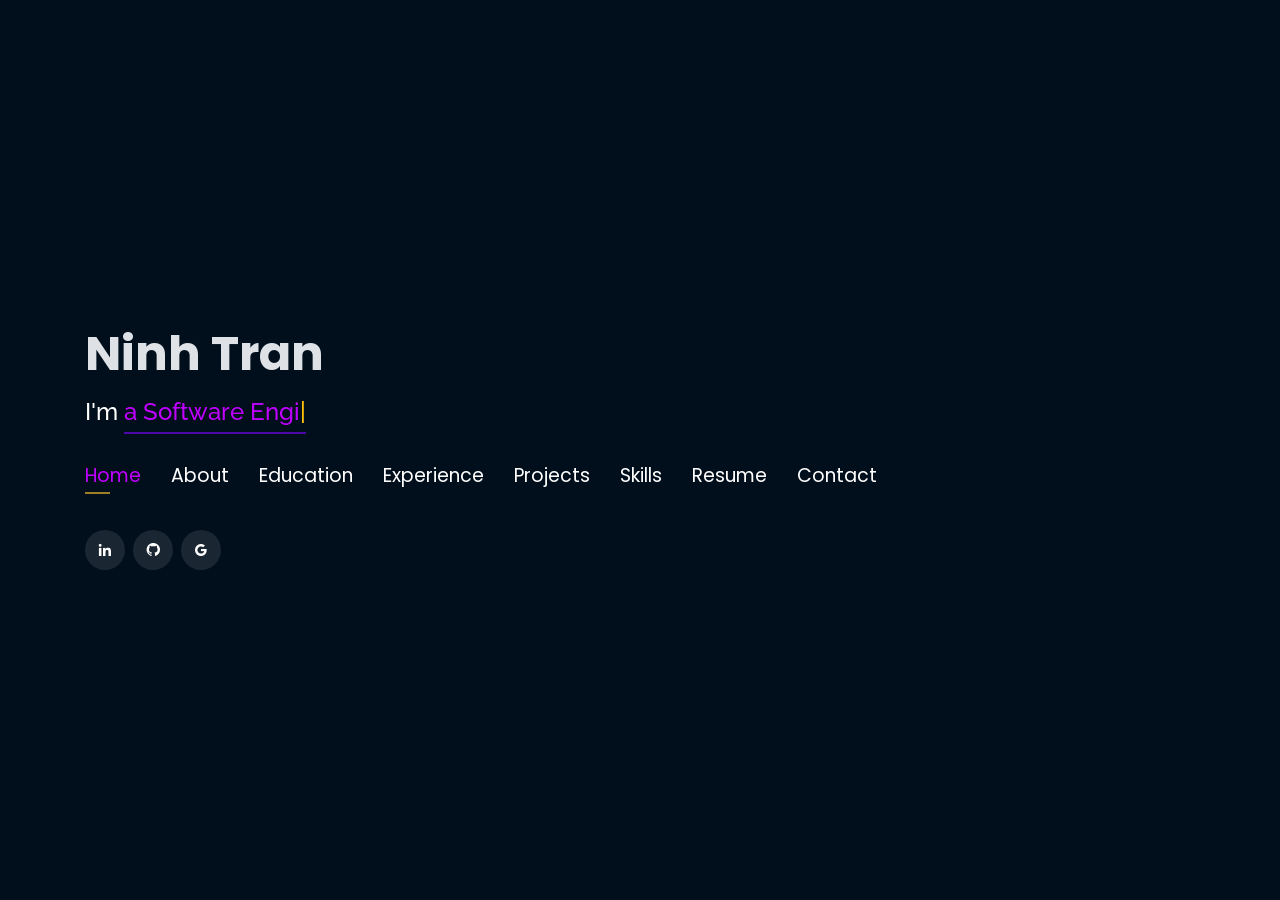
==== index.html @ 65a701d5 "Initial commit" ====
<!DOCTYPE html>
<html lang="en">

<head>
  <!-- Google Tag Manager -->
  <script>(function(w,d,s,l,i){w[l]=w[l]||[];w[l].push({'gtm.start':
  new Date().getTime(),event:'gtm.js'});var f=d.getElementsByTagName(s)[0],
  j=d.createElement(s),dl=l!='dataLayer'?'&l='+l:'';j.async=true;j.src=
  'https://www.googletagmanager.com/gtm.js?id='+i+dl;f.parentNode.insertBefore(j,f);
  })(window,document,'script','dataLayer','GTM-5BB8W2X');</script>
  <!-- End Google Tag Manager -->
  <link rel="icon" type="image/png" href="/favicon.png"/>
  <meta charset="utf-8">
  <meta content="width=device-width, initial-scale=1.0" name="viewport">

  <title>Ninh Tran</title>
  <meta content="" name="description">
  <meta content="" name="keywords">

  <!-- Google Fonts -->
  <link href="https://fonts.googleapis.com/css?family=Open+Sans:300,300i,400,400i,600,600i,700,700i|Raleway:300,300i,400,400i,500,500i,600,600i,700,700i|Poppins:300,300i,400,400i,500,500i,600,600i,700,700i" rel="stylesheet">

  <!-- Vendor CSS Files -->
  <link href="assets/vendor/bootstrap/css/bootstrap.min.css" rel="stylesheet">
  <link href="assets/vendor/icofont/icofont.min.css" rel="stylesheet">
  <link href="assets/vendor/remixicon/remixicon.css" rel="stylesheet">
  <link href="assets/vendor/owl.carousel/assets/owl.carousel.min.css" rel="stylesheet">
  <link href="assets/vendor/boxicons/css/boxicons.min.css" rel="stylesheet">
  <link href="assets/vendor/venobox/venobox.css" rel="stylesheet">

  <!-- Template Main CSS File -->
  <link href="assets/css/style.css" rel="stylesheet">


  <!-- Global site tag (gtag.js) - Google Analytics -->
  <script async src="https://www.googletagmanager.com/gtag/js?id=UA-169007209-3"></script>
  <script>
    window.dataLayer = window.dataLayer || [];
    function gtag(){dataLayer.push(arguments);}
    gtag('js', new Date());

    gtag('config', 'UA-169007209-3');
  </script>



  <!-- =======================================================
  * Template Name: Personal - v2.1.0
  * Template URL: https://bootstrapmade.com/personal-free-resume-bootstrap-template/
  * Author: BootstrapMade.com
  * License: https://bootstrapmade.com/license/
  ======================================================== -->
</head>

<body>
  
  <!-- Google Tag Manager (noscript) -->
  <noscript><iframe src="https://www.googletagmanager.com/ns.html?id=GTM-5BB8W2X"
  height="0" width="0" style="display:none;visibility:hidden"></iframe></noscript>
  <!-- End Google Tag Manager (noscript) -->
  <!-- ======= Header ======= -->
  <header id="header" class="header-tops">

    <div class="container">

      <h1><a href="index.html">Ninh Tran</a></h1>
      <h2 style="color:#fff">I'm <span class="typing" style="color:#bf00ff"></span></h2>
      <nav class="nav-menu d-none d-lg-block">
        <ul>
          <li class="active"><a href="#header"> <span>Home</span></a></li>
          <li><a href="#about"><span>About</span></a></li>
          <li><a href="#education"> <span>Education</span></a></li>
          <li><a href="#experience"> <span>Experience</span></a></li>
<!--          <li><a href="#projects"> <span>Projects</span></a></li>-->
          <li><a href="#portfolio"> <span>Projects</span></a></li>
          <li><a href="#skills"> <span>Skills</span></a></li>
          <li><a href="https://drive.google.com/file/d/1IRcpzn6WTtfj0e_5iJBdq859ijrA3MYP/view?usp=sharing" target="_blank"> <span>Resume</span></a></li>
          <!-- <li><a href="#links"> <span>Resume & Links</span></a></li> -->
          <li><a href="#contacts"> <span>Contact</span></a></li>

        </ul>
      </nav><!-- .nav-menu -->

      <div class="social-links">
          <a href="https://www.linkedin.com/in/ninhktran" target="_blank" class="linkedin"><i class="bx bxl-linkedin"></i></a>
          <a href="https://www.github.com/ninhktran" target="_blank" class="github"><i class="bx bxl-github"></i></a>
          <a href="mailto:ninhktran@gmail.com" target="_blank" class="google"><i class="bx bxl-google"></i></a>

      </div>

    </div>
  </header><!-- End Header -->

  <!-- ======= About Section ======= -->
  <section id="about" class="about">

    <!-- ======= About Me ======= -->
    <div class="about-me container">

      <div class="section-title">
        <h2>About</h2>
      </div>

      <div class="row">
        <div class="col-lg-4" data-aos="fade-right">
          <img src="assets/img/me.jpg" class="img-fluid" alt="">
        </div>
        <div class="col-lg-8 pt-4 pt-lg-0 content" data-aos="fade-left">
          <p>As a passionate Software Development Engineer, I am committed to a journey of continuous learning and growth. My greatest achievements are not merely personal milestones, but rather the positive impact I create for humanity and the success I help others achieve. I thrive on challenging projects that allow me to push boundaries, solve complex problems, and contribute to meaningful advancements. With a strong work ethic and a dedication to self-improvement, I constantly strive to enhance my skills and stay at the forefront of the ever-evolving tech landscape. Let's connect and collaborate on shaping a better future through the power of software.
          </p>
          <div class="row">
            <div class="col-lg-6">
              <ul>
                <li><i class="icofont-simple-right" style="color: #bf00ff;"></i> <strong>Phone:</strong> +1 206-636-6165</li>
              </ul>
            </div>
            <div class="col-lg-6">
              <ul>
                <li><i class="icofont-simple-right" style="color: #bf00ff;"></i> <strong>Email:</strong> ninhktran@gmail.com</li>
              </ul>
            </div>
          </div>
          <p style="display: inline;">
            I was featured on the University of Minnesota's College of Science and Engineering website:
            <h6 style="display: inline;">
              <a href="https://cse.umn.edu/cs/news/cspotlight-business-and-computer-science" style="color:#bf00ff">
                CSpotlight: Business and Computer Science
              </a>
            </h6>
          </p>
          
        </div>
      </div>

    </div><!-- End About Me -->

    <!-- ======= Interests ======= -->
    <div class="interests container">

      <div class="section-title">
        <h2>Interests</h2>
      </div>

      <div class="row">
        <div class="col-lg-3 col-md-4">
          <div class="icon-box">
            <i class="ri-global-line" style="color: #ffbb2c;"></i>
            <h3>Software Development</h3>
          </div>
        </div>
        <div class="col-lg-3 col-md-4 mt-4 mt-md-0">
          <div class="icon-box">
            <i class="ri-database-2-line" style="color: #5578ff;"></i>
            <h3>Machine Learning</h3>
          </div>
        </div>
        <div class="col-lg-3 col-md-4 mt-4 mt-md-0">
          <div class="icon-box">
            <i class="ri-camera-3-line" style="color: #e80368;"></i>
            <h3>Computer Vision</h3>
          </div>
        </div>
        <div class="col-lg-3 col-md-4 mt-4 mt-lg-0">
          <div class="icon-box">
            <i class="ri-english-input" style="color: #1c7d32;"></i>
            <h3>Natural Language Processing</h3>
          </div>
        </div>
        <div class="col-lg-3 col-md-4 mt-4">
          <div class="icon-box">
            <i class="ri-code-s-slash-fill" style="color: #28a745;"></i>
            <h3>Software Engineering</h3>
          </div>
        </div>
        <div class="col-lg-3 col-md-4 mt-4">
          <div class="icon-box">
            <i class="ri-bar-chart-box-line" style="color: #f1081f;"></i>
            <h3>Visualization</h3>
          </div>
        </div>
        <div class="col-lg-3 col-md-4 mt-4">
          <div class="icon-box">
            <i class="ri-file-list-3-line" style="color: #47aeff;"></i>
            <h3>Algorithms</h3>
          </div>
        </div>
        <div class="col-lg-3 col-md-4 mt-4">
          <div class="icon-box">
            <i class="ri-image-line" style="color: #ffc107;"></i>
            <h3>Image Processing</h3>
          </div>
        </div>
      </div>

    </div><!-- End Interests -->
  </section><!-- End About Section -->



  <!-- ======= Education Section ======= -->
  <section id="education" class="services">
    <div class="container">
      <div class="section-title">
        <h2>Education</h2>
      </div>
      <div class="row">
        <div class="col-lg-12" data-aos="fade-up" style="display: inline-block;">
          
            <div class="col-md-4 mt-4 mt-md-0 icon-box education" data-aos="fade-up" data-aos-delay="100" style="padding:0px 0px;padding-bottom: 5px;display: inline-block;">
              <img src="assets/img/education/UMN.png" class="img-fluid" alt="">
              <!-- <h4 style="text-align:left;"><a href="https://www.asu.edu/" target="_blank" style="color:#bf00ff">Arizona State University</a><br> </h4> -->
              <p style="text-align:left;color:#fff;padding: 5px 10px;"><em>Master of Science in Computer Science</em></p>
              <h5 style="text-align:left;padding: 0px 10px;">Jan 2023 - Dec 2023</h5>
              <h6 style="text-align:left;color:#fff;padding: 0px 10px;">Relevant Coursework</h6>
              <ul style="text-align:left;color:#fff;">
                <li>Cloud Computing</li>
                <li>Advanced Software Architect</li>
                <li>Automated Software Engineering</li>
              </ul>
            </div>
            <div class="col-md-4 mt-4 mt-md-0 icon-box education" data-aos="fade-up" data-aos-delay="100" style="padding:0px 0px;padding-bottom: 5px;display: inline-block;">
              <img src="assets/img/education/UMN.png" class="img-fluid" alt="">
              <!-- <h4 style="text-align:left;"><a href="https://www.asu.edu/" target="_blank" style="color:#bf00ff">Arizona State University</a><br> </h4> -->
              <p style="text-align:left;color:#fff;padding: 5px 10px;"><em>Bachelor of Science in Computer Science</em></p>
              <h5 style="text-align:left;padding: 0px 10px;">Sep 2020 - Dec 2022</h5>
              <h6 style="text-align:left;color:#fff;padding: 0px 10px;">Relevant Coursework</h6>
              <ul style="text-align:left;color:#fff;">
                <li>Machine Learning</li>
                <li>Artificial Intelligence</li>
                <li>Computer Vision</li>
              </ul>
            </div>
            <div class="col-md-4 mt-4 mt-md-0 icon-box education" data-aos="fade-up" data-aos-delay="100" style="padding:0px 0px;padding-bottom: 5px;display: inline-block;">
              <img src="assets/img/education/SCC.png" class="img-fluid" alt="">
              <!-- <h4 style="text-align:left;"><a href="https://ahduni.edu.in/" target="_blank" style="color:#bf00ff">Ahmedabad University</a><br> </h4> -->
              <p style="text-align:left;color:#fff;padding: 5px 10px;"><em>Associate of Science in Computer Science</em></p>
              <h5 style="text-align:left;padding: 0px 10px;">Sep 2018 - Jun 2020</h5>
              <h6 style="text-align:left;color:#fff;padding: 0px 10px;">Relevant Coursework</h6>
              <ul style="text-align:left;color:#fff;">
                <!-- <li>Data Structures &amp; Algorithms</li> -->
                <li>Data Analysis</li>
                <!-- <li>Operating Systems</li> -->
                <li>Foundation Of Algorithms</li>
                <!-- <li>Computer Vision</li> -->
                <li>Web Development</li>
              </ul>
            </div>
          </div>
        </div>
      </div>


    <div class="portfolio">
    <div class="container">
      <div class="section-title">
        <h2>Online Certification</h2>
      </div>

      <div class="row portfolio-container" style="position: relative; height: 437.75px;">

        <div class="col-lg-4 col-md-6 portfolio-item filter-app" style="position: absolute; left: 0px; top: 0px;">
          <div class="portfolio-wrap">
            <img src="assets/img/certification/lyft.png" class="img-fluid" alt="">
            <div class="portfolio-info">
              <h4>Back-End Engineering Virtual Experience</h4>
              <div class="portfolio-links">
                <a href="https://forage-uploads-prod.s3.amazonaws.com/completion-certificates/Lyft/xSw9echtixLAoPdsH_Lyft_tsGTEmoKZy6vYS2Nr_1688315230899_completion_certificate.pdf" target="_blank" title="Certificate"><i class="bx bx-link"></i></a>
              </div>
            </div>
          </div>
        </div>

        <div class="col-lg-4 col-md-6 portfolio-item filter-app" style="position: absolute; left: 0px; top: 0px;">
          <div class="portfolio-wrap">
            <img src="assets/img/certification/walmart-global-tech.png" class="img-fluid" alt="">
            <div class="portfolio-info">
              <h4>Advanced Software Engineering</h4>
              <div class="portfolio-links">
                <a href="https://forage-uploads-prod.s3.amazonaws.com/completion-certificates/Walmart%20USA/oX6f9BbCL9kJDJzfg_Walmart%20USA_tsGTEmoKZy6vYS2Nr_1688313891390_completion_certificate.pdf" target="_blank" title="Certificate"><i class="bx bx-link"></i></a>
              </div>
            </div>
          </div>
        </div>

        <div class="col-lg-4 col-md-6 portfolio-item filter-app" style="position: absolute; left: 0px; top: 0px;">
          <div class="portfolio-wrap">
            <img src="assets/img/certification/aws.png" class="img-fluid" alt="">
            <div class="portfolio-info">
              <h4>APAC Solutions Architecture</h4>
              <div class="portfolio-links">
                <a href="https://forage-uploads-prod.s3.amazonaws.com/completion-certificates/AWS/kkE9HyeNcw6rwCRGw_AWS%20APAC_tsGTEmoKZy6vYS2Nr_1688233985745_completion_certificate.pdf" target="_blank" title="Certificate"><i class="bx bx-link"></i></a>
              </div>
            </div>
          </div>
        </div>
        

        <div class="col-lg-4 col-md-6 portfolio-item filter-app" style="position: absolute; left: 0px; top: 0px;">
          <div class="portfolio-wrap">
            <img src="assets/img/certification/jpmorgan_chase_co.png" class="img-fluid" alt="">
            <div class="portfolio-info">
              <h4>Software Engineering Virtual Experience</h4>
              <div class="portfolio-links">
                <a href="https://insidesherpa.s3.amazonaws.com/completion-certificates/J.P.%20Morgan/R5iK7HMxJGBgaSbvk_JPMorgan%20Chase_tsGTEmoKZy6vYS2Nr_1642269116304_completion_certificate.pdf" target="_blank" title="Certificate"><i class="bx bx-link"></i></a>
              </div>
            </div>
          </div>
        </div>

        <div class="col-lg-4 col-md-6 portfolio-item filter-app" style="position: absolute; left: 0px; top: 0px;">
          <div class="portfolio-wrap">
            <img src="assets/img/certification/freecodecamp.png" class="img-fluid" alt="">
            <div class="portfolio-info">
              <h4>Back End Development and APIs</h4>
              <div class="portfolio-links">
                <a href="https://freecodecamp.org/certification/fcc7896c9f8-890d-4e76-87fb-065cc7cd8491/back-end-development-and-apis" target="_blank" title="Certificate"><i class="bx bx-link"></i></a>
              </div>
            </div>
          </div>
        </div>

        <div class="col-lg-4 col-md-6 portfolio-item filter-app" style="position: absolute; left: 0px; top: 0px;">
          <div class="portfolio-wrap">
            <img src="assets/img/certification/freecodecamp.png" class="img-fluid" alt="">
            <div class="portfolio-info">
              <h4>Responsive Web Design</h4>
              <div class="portfolio-links">
                <a href="https://www.freecodecamp.org/certification/fcc7896c9f8-890d-4e76-87fb-065cc7cd8491/responsive-web-design" target="_blank" title="Certificate"><i class="bx bx-link"></i></a>
              </div>
            </div>
          </div>
        </div>

          

      </div>
    </div>
    </div>

  </section>
  <!-- End Education Section -->



  <!-- Start Experience Section -->

  <section id="experience" class="services">
    <div class="container">
      <div class="section-title">
        <h2>Experience</h2>
      </div>
      <div class="row">
          <div class="col-lg-12" data-aos="fade-up">
            <div class="col-md-12 mt-4 mt-md-0 icon-box" data-aos="fade-up" data-aos-delay="100">
              <h4 style="text-align:left;"><a href="https://www.code42.com/" style="color:#bf00ff">Code42</a><br> </h4>
              <h5 style="text-align: left;">
                Minneapolis, MN
                <span style="float: right;"> May 2022 – Present </span>
              </h5>
              <p style="text-align:left;color:#fff"><em> Software Engineer Intern </em></p>
              <ul style="text-align:left;">
                <li>Developed Test42 (test automation framework) with Angular, TypeScript, C#, Java, .NET, MongoDB, Kotlin.
                  Implemented advanced search, Bitbucket integration for test updates, and AWS integration for VM management.</li>
                <li>Devised a script to migrate secrets provider system to a new privileged access management solution, reducing
                  manual labor by 5 days and saving the company over $40,000 in annual licensing costs.</li>
                <li>Reduced user-reported bugs by 60% through identifying and resolving root causes in Test42, resulting in a more
                  stable and reliable testing framework.</li>
                <li>Boosted test coverage to 91% and optimized regression testing, reducing duration from 2 to <1 hour. Automated
                  the build, testing, and deployment process with Jenkins CI/CD pipelines to be faster, and more efficient.</li>
              </ul>
            </div>
            <div class="col-md-12 mt-4 mt-md-0 icon-box" data-aos="fade-up" data-aos-delay="100">
              <h4 style="text-align:left;"><a href="https://twin-cities.umn.edu" style="color:#bf00ff">Sanjai Rayadurgam’s Research Lab</a><br> </h4>
              <h5 style="text-align: left;">
                Minneapolis, MN
                <span style="float: right;"> May 2023 – Present </span>
              </h5>
              <p style="text-align:left;color:#fff"><em> Research Assistant </em></p>
              <ul style="text-align:left;">
                <li>Making machine learning safer by developing a methodology for testing machine learning models by modeling environments and generating novel, out-of-distribution inputs to facilitate falsification.</li>
              </ul>
            </div>
              <div class="col-md-12 mt-4 mt-md-0 icon-box" data-aos="fade-up" data-aos-delay="100">
                <h4 style="text-align:left;"><a href="https://twin-cities.umn.edu" style="color:#bf00ff">Maria Gini’s Research Lab</a><br> </h4>
                <h5 style="text-align: left;">
                  Minneapolis, MN
                  <span style="float: right;"> October 2021 – December 2022 </span>
                </h5>
                <p style="text-align:left;color:#fff"><em> Research Assistant </em></p>
                <ul style="text-align:left;">
                  <li>Conducted testing with 20 users to evaluate the effectiveness of a computer vision software system with text analysis to aid the visually impaired in retrieving information from cylindrical surfaces, such as medication bottles.</li>
                  <li>Boosted information retrieval and analysis accuracy by 25% with OpenCV and NLTK in Python</li>
                </ul>
              </div>
              <div class="col-md-12 mt-4 mt-md-0 icon-box" data-aos="fade-up" data-aos-delay="100">
                <h4 style="text-align:left;"><a href="https://it.umn.edu/experts-communities/office-information-technology-organization" style="color:#bf00ff">Office of Information Technology – University of Minnesota</a><br> </h4>
                <h5 style="text-align: left;">
                  Minneapolis, MN
                  <span style="float: right;"> November 2020 to May 2022 </span>
                </h5>
                <p style="text-align:left;color:#fff"><em>IT Support Specialist</em></p>
                <ul style="text-align:left;">
                  <li>Provided phones, email, chats and in person hardware/software support for students, faculty, and staff members.</li>
                  <li>Collaborated with specialized tier 2 teams developing knowledge base to improve user experience.</li>
                  <li>Developed skills along with support tools, such as ServiceNow, TeamDynamix, Bomgar, Google Apps, NTS
                    Gateway, and Cisco AnyConnect Secure Mobility Client.</li>
                </ul>
              </div>
              <div class="col-md-12 mt-4 mt-md-0 icon-box" data-aos="fade-up" data-aos-delay="100">
                <h4 style="text-align:left;"><a href="https://umnsvp.org" style="color:#bf00ff">Solar Vehicle Project</a><br> </h4>
                <h5 style="text-align: left;">
                  Minneapolis, MN
                  <span style="float: right;"> September 2021 – May 2022 </span>
                </h5>
                <p style="text-align:left;color:#fff"><em>Electrical Team Member</em></p>
                <ul style="text-align:left;">
                  <li>Works closely with mechanical, aerodynamic and solar array team to develop telemetry system for solar cruiser.</li>
                  <li>Utilized ANSYS to perform finite element analysis (FEA) and successfully validated the chassis and roll cage,
                    ensuring they can withstand simulated loads up to 125% of the competition standards’ requirements.</li>
                  <li>Performed unit and integration testing to diagnose, predict and detect anomalies in battery health.</li>
                </ul>
              </div>
              <div class="col-md-12 mt-4 mt-md-0 icon-box" data-aos="fade-up" data-aos-delay="100">
                <h4 style="text-align:left;"><a href="https://seattlecentral.edu" target="_blank" style="color:#bf00ff">Seattle Central College Computer Science & Engineering Club</a><br> </h4>
                <h5 style="text-align: left;">
                  Seattle, WA
                  <span style="float: right;"> November 2018 – June 2020 </span>
                </h5>
                <p style="text-align:left;color:#fff"><em>System Admin Officer</em></p>
                <ul style="text-align:left;">
                  <li>Organized and hosted monthly events to teach practical UNIX skills such as git revision control, file system, Python for shell scripts for over 20 club members.</li>
                  <li>Evaluated and revised lesson plans, course content to facilitate and moderate classroom discussions.</li>
                </ul>
              </div>
              <div class="col-md-12 mt-4 mt-md-0 icon-box" data-aos="fade-up" data-aos-delay="100">
                <h4 style="text-align:left;"><a href="http://www.ufscps.org" target="_blank" style="color:#bf00ff">Urban Financial Services Coalition – Puget Sound</a><br> </h4>
                <h5 style="text-align: left;">
                  Seattle, WA
                  <span style="float: right;"> September 2019 – December 2019 </span>
                </h5>
                <p style="text-align:left;color:#fff"><em>Social Media Director</em></p>
                <ul style="text-align:left;">
                  <li>Collaborated closely with web developer team to design, manage organization website.</li>
                  <li>Increased website traffic by 23% through building models to track and analyze social media presence.</li>
                  <li>Set up and manage ads on the main website and social media sites.</li>
                </ul>
            </div>
          </div>
        </div>
    </div>
  </section>

  <!-- End Experience Section -->



  <!-- Start Project Section -->

  <!-- https://realpython.com-->

  <section id="portfolio" class="portfolio">
    <div class="container">

      <div class="section-title">
        <h2>Projects</h2>
      </div>

      <div class="row">
        <div class="col-lg-12 d-flex justify-content-center">
          <ul id="portfolio-flters">
            <li data-filter="*" class="filter-active">All</li>
            <li data-filter=".filter-app">Web-App</li>
            <li data-filter=".filter-project">Project</li>
          </ul>
        </div>
      </div>

      <div class="row portfolio-container">

        <div class="col-lg-4 col-md-6 portfolio-item filter-project filter-app">
          <center><h4>Automated Chat Support</h4></center>
          <div class="portfolio-wrap">
            <img src="assets/img/project/chatbot.jpg" class="img-fluid" alt="">
            <div class="portfolio-info">
              
              <div class="portfolio-links">
                <a href="projects/automatedchat.html" data-gall="portfolioDetailsGallery" data-vbtype="iframe" class="venobox" title="Project Details"><i class="bx bx-info-circle"></i></a>
              </div>
            </div>
          </div>
        </div>

        <div class="col-lg-4 col-md-6 portfolio-item filter-project">
          <center><h4>Path Finding in Pac-Man AI</h4></center>
          <div class="portfolio-wrap">
            <img src="assets/img/project/pacmanai.png" class="img-fluid" alt="">
            <div class="portfolio-info">
              
              <div class="portfolio-links">
                <a href="projects/pacmanai.html" data-gall="portfolioDetailsGallery" data-vbtype="iframe" class="venobox" title="Project Details"><i class="bx bx-info-circle"></i></a>
              </div>
            </div>
          </div>
        </div>

        <div class="col-lg-4 col-md-6 portfolio-item filter-project">
          <center><h4>Stock Price Predictor</h4></center>
          <div class="portfolio-wrap">
            <img src="assets/img/project/stockpricepredictor.jpg" class="img-fluid" alt="">
            <div class="portfolio-info">
              
              <div class="portfolio-links">
                <a href="projects/stockpricepredictor.html" data-gall="portfolioDetailsGallery" data-vbtype="iframe" class="venobox" title="Project Details"><i class="bx bx-info-circle"></i></a>
              </div>
            </div>
          </div>
        </div>

        <div class="col-lg-4 col-md-6 portfolio-item filter-project">
          <center><h4>PinPoint</h4></center>
          <div class="portfolio-wrap">
            <img src="assets/img/project/pinpoint.jpg" class="img-fluid" alt="">
            <div class="portfolio-info">
              
              <div class="portfolio-links">
                <a href="projects/pinpoint.html" data-gall="portfolioDetailsGallery" data-vbtype="iframe" class="venobox" title="Project Details"><i class="bx bx-info-circle"></i></a>
              </div>
            </div>
          </div>
        </div>

        <div class="col-lg-4 col-md-6 portfolio-item filter-app">
          <center><h4>Excercise Tracker</h4></center>
          <div class="portfolio-wrap">
            <img src="assets/img/project/excercisetracker.jpg" class="img-fluid" alt="">
            <div class="portfolio-info">
              
              <div class="portfolio-links">
                <a href="projects/excercisetracker.html" data-gall="portfolioDetailsGallery" data-vbtype="iframe" class="venobox" title="Project Details"><i class="bx bx-info-circle"></i></a>
              </div>
            </div>
          </div>
        </div>

        

        <!-- <div class="col-lg-4 col-md-6 portfolio-item filter-app">
          <center><h4>Twitter Analysis</h4></center>
          <div class="portfolio-wrap">
            <img src="assets/img/project/twitteranalysis.jpg" class="img-fluid" alt="">
            <div class="portfolio-info">
              
              <div class="portfolio-links">
                <a href="projects/twitteranalysis.html" data-gall="portfolioDetailsGallery" data-vbtype="iframe" class="venobox" title="Project Details"><i class="bx bx-info-circle"></i></a>
              </div>
            </div>
          </div>
        </div> -->

        <!-- <div class="col-lg-4 col-md-6 portfolio-item filter-app">
          <center><h4>Image recognition as Service</h4></center>
          <div class="portfolio-wrap">
            <img src="assets/img/project/iras.jpeg" class="img-fluid" alt="">
            <div class="portfolio-info">
              
              <div class="portfolio-links">
                <a href="projects/iras.html" data-gall="portfolioDetailsGallery" data-vbtype="iframe" class="venobox" title="Project Details"><i class="bx bx-info-circle"></i></a>
              </div>
            </div>
          </div>
        </div> -->

        <!-- <div class="col-lg-4 col-md-6 portfolio-item filter-app">
          <center><h4>Music Streaming Website</h4></center>
          <div class="portfolio-wrap">
            <img src="assets/img/project/musicplayer.jpg" class="img-fluid" alt="">
            <div class="portfolio-info">
              
              <div class="portfolio-links">
                <a href="projects/musicplayer.html" data-gall="portfolioDetailsGallery" data-vbtype="iframe" class="venobox" title="Project Details"><i class="bx bx-info-circle"></i></a>
              </div>
            </div>
          </div>
        </div> -->

        <!-- <div class="col-lg-4 col-md-6 portfolio-item filter-app">
          <center><h4>Movie Recommender</h4></center>
          <div class="portfolio-wrap">
            <img src="assets/img/project/recommender.jpg" class="img-fluid" alt="">
            <div class="portfolio-info">
              
              <div class="portfolio-links">
                <a href="projects/recommender.html" data-gall="portfolioDetailsGallery" data-vbtype="iframe" class="venobox" title="Project Details"><i class="bx bx-info-circle"></i></a>
              </div>
            </div>
          </div>
        </div> -->

        <!-- <div class="col-lg-4 col-md-6 portfolio-item filter-app">
          <center><h4>To-Do App</h4></center>
          <div class="portfolio-wrap">
            <img src="assets/img/project/todo.jpg" class="img-fluid" alt="">
            <div class="portfolio-info">
              <div class="portfolio-links">
                <a href="projects/todo.html" data-gall="portfolioDetailsGallery" data-vbtype="iframe" class="venobox" title="Project Details"><i class="bx bx-info-circle"></i></a>
              </div>
            </div>
          </div>
        </div> -->

        <!-- <div class="col-lg-4 col-md-6 portfolio-item filter-project">
          <center><h4>Resume Section Classifier</h4></center>
          <div class="portfolio-wrap">
            <img src="assets/img/project/resume.jpg" class="img-fluid" alt="">
            <div class="portfolio-info">
              <h4>Resume Section Classifier</h4>
              <div class="portfolio-links">
                <a href="projects/resume.html" data-gall="portfolioDetailsGallery" data-vbtype="iframe" class="venobox" title="Project Details"><i class="bx bx-info-circle"></i></a>
              </div>
            </div>
          </div>
        </div> -->

        <!-- <div class="col-lg-4 col-md-6 portfolio-item filter-app">
          <br>
          <center><h4>Tech Blog</h4></center>
          <div class="portfolio-wrap">
            <img src="assets/img/project/blog.jpg" class="img-fluid" alt="">
            <div class="portfolio-info">
              <div class="portfolio-links">
                <a href="projects/blog.html" data-gall="portfolioDetailsGallery" data-vbtype="iframe" class="venobox" title="Project Details"><i class="bx bx-info-circle"></i></a>
              </div>
            </div>
          </div>
        </div> -->

        <!-- <div class="col-lg-4 col-md-6 portfolio-item filter-project">
          <center><h4>Video Description Generator</h4></center>
          <div class="portfolio-wrap">
            <img src="assets/img/project/vdg.jpg" class="img-fluid" alt="">
            <div class="portfolio-info">
              <div class="portfolio-links">
                <a href="projects/vdg.html" data-gall="portfolioDetailsGallery" data-vbtype="iframe" class="venobox" title="Project Details"><i class="bx bx-info-circle"></i></a>
              </div>
            </div>
          </div>
        </div> -->

        <!-- <div class="col-lg-4 col-md-6 portfolio-item filter-app">
          <center><h4>ML-DL Web-App</h4></center>
          <div class="portfolio-wrap">
            <img src="assets/img/project/ml.jpg" class="img-fluid" alt="">
            <div class="portfolio-info">
              <div class="portfolio-links">
                <a href="projects/ml.html" data-gall="portfolioDetailsGallery" data-vbtype="iframe" class="venobox" title="Project Details"><i class="bx bx-info-circle"></i></a>
              </div>
            </div>
          </div>
        </div> -->

        
        
        <!-- <div class="col-lg-4 col-md-6 portfolio-item filter-project">
          <center><h4>Image Generator</h4></center>
          <div class="portfolio-wrap">
            <img src="assets/img/project/gan.jpg" class="img-fluid" alt="">
            <div class="portfolio-info">
              <div class="portfolio-links">
                <a href="projects/gan.html" data-gall="portfolioDetailsGallery" data-vbtype="iframe" class="venobox" title="Project Details"><i class="bx bx-info-circle"></i></a>
              </div>
            </div>
          </div>
        </div> -->
        

      </div>
    </div>
  </section>

  <!-- End Project Section -->



  <!-- Start Skills Section -->

  <section id="skills" class="services">
    <div class="container">
      <div class="section-title">
        <h2>Skills</h2>
      </div>
      <div class="row">
        <div class="col-lg-12" data-aos="fade-up">
          <div class="col-md-12 mt-4 mt-md-0 icon-box" data-aos="fade-up" data-aos-delay="100" style="background:#fff">
            <h4 style="text-align:left;color:#09203a">Languages and Databases</h4>
                <p style="text-align:left;">
                  <img src="https://www.vectorlogo.zone/logos/python/python-horizontal.svg" alt="vectorlogo.zone" height="50" width="150">
                  <img src="https://www.vectorlogo.zone/logos/java/java-horizontal.svg" alt="vectorlogo.zone" height="50" width="120">
                  <img src="https://upload.wikimedia.org/wikipedia/commons/thumb/1/18/ISO_C%2B%2B_Logo.svg/1200px-ISO_C%2B%2B_Logo.svg.png" alt="upload.wikimedia.org" height="60" width="60">
                  <img src="https://upload.wikimedia.org/wikipedia/commons/thumb/1/18/C_Programming_Language.svg/1200px-C_Programming_Language.svg.png" alt="upload.wikimedia.org" height="60" width="60">
                  <img src="https://i1.wp.com/www.paragonnamibia.com/wp-content/uploads/2016/03/js-logo.png?ssl=1" alt="i1.wp.com" height="70" width="70">
                  <img src="https://www.vectorlogo.zone/logos/w3_html5/w3_html5-ar21.svg" alt="vectorlogo.zone">
                  <img src="https://upload.wikimedia.org/wikipedia/commons/d/d5/CSS3_logo_and_wordmark.svg" alt="upload.wikimedia.org" height="60" width="90">
                  <img src="https://www.vectorlogo.zone/logos/mysql/mysql-ar21.svg" alt="vectorlogo.zone">
                  
                  

                </p>
            </div>
            <div class="col-md-12 mt-4 mt-md-0 icon-box" data-aos="lefade-up" data-aos-delay="100" style="background:#fff">
              <h4 style="text-align:left;color:#09203a">Frameworks</h4>
                <p style="text-align:left;">
                  <img src="https://www.vectorlogo.zone/logos/nodejs/nodejs-horizontal.svg" alt="vectorlogo.zone">
                  <img src="https://www.vectorlogo.zone/logos/tensorflow/tensorflow-ar21.svg" alt="vectorlogo.zone">
                  <img src="https://www.vectorlogo.zone/logos/pytorch/pytorch-ar21.svg" alt="vectorlogo.zone">
                  <img src="https://www.vectorlogo.zone/logos/opencv/opencv-ar21.svg" alt="vectorlogo.zone">
                  <img src="https://upload.wikimedia.org/wikipedia/commons/0/05/Scikit_learn_logo_small.svg" alt="upload.wikimedia.org" width="90" height="70">
                  <img src="https://logowik.com/content/uploads/images/angular9826.logowik.com.webp" alt="logowik" width="90" height="70">
              </p>
          </div>
          <div class="col-md-12 mt-4 mt-md-0 icon-box" data-aos="lefade-up" data-aos-delay="100" style="background:#fff">
              <h4 style="text-align:left;color:#09203a">Tools</h4>
                <p style="text-align:left;">
                  <img src="https://www.vectorlogo.zone/logos/git-scm/git-scm-ar21.svg" alt="vectorlogo.zone">
                  <img src="https://www.vectorlogo.zone/logos/jupyter/jupyter-ar21.svg" alt="vectorlogo.zone">
                  <img src="https://www.vectorlogo.zone/logos/mongodb/mongodb-ar21.svg" alt="vectorlogo.zone">
                  
              </p>
          </div>
        </div>
      </div>
    </div>
  </section>

  <!-- End Skills Section -->




  <!-- Start Links section -->
  <section id="links" class="services">
    <div class="container">
      <div class="section-title">
        <h2>Resume & Links</h2>
      </div>
      <div class="row">
        <div class="col-md-3 mt-4 mt-md-0 icon-box" data-aos="fade-up" data-aos-delay="100">
          <a href="https://drive.google.com/file/d/1IRcpzn6WTtfj0e_5iJBdq859ijrA3MYP/view?usp=sharing" target="_blank"><div class="icon"><i class="icofont-page"></i></div></a>
          <h4 class="title"><a href="https://drive.google.com/file/d/1IRcpzn6WTtfj0e_5iJBdq859ijrA3MYP/view?usp=sharingg" target="_blank">Resume</a></h4>
          <p class="description" style="color:#fff;">The link contains downloadable resume</p>
        </div>
        <div class="col-md-3 mt-4 mt-md-0 icon-box" data-aos="fade-up">
          <a href="https://github.com/ninhktran/LeetCode_Problems" target="_blank"><div class="icon"><i class="icofont-link"></i></div></a>
          <h4 class="title"><a href="https://github.com/ninhktran/LeetCode_Problems" target="_blank">LeetCode Repository</a></h4>
          <p class="description" style="color:#fff;"> The github repository contains leetcode problems solution in python.</p>
        </div>
        <!-- <div class="col-md-3 mt-4 mt-md-0 icon-box" data-aos="fade-up" data-aos-delay="100">
          <a href="https://techingenious.herokuapp.com/" target="_blank"><div class="icon"><i class="icofont-page"></i></div></a>
          <h4 class="title"><a href="https://techingenious.herokuapp.com/" target="_blank">Blog</a></h4>
          <p class="description" style="color:#fff;">Blog containing articles on AI, coding, development</p>
        </div> -->
      </div>
    </div>
  </section> <!--End Links Section -->


  <!-- Start Contact Section -->

  <section id="contacts" class="contact">
    <div class="container">

      <div class="section-title">
        <h2>Contact</h2>
      </div>

      <div class="row mt-2">

        <div class="col-md-6 mt-4 d-flex align-items-stretch">
          <div class="info-box">
            <i class="bx bx-envelope"></i>
            <h3>Email</h3>
            <p>ninhktran@gmail.com</p>
            <p>tran1108@umn.edu</p>
            <p>+1 206-636-6165</p>
          </div>
        </div>

        <div class="col-md-6 mt-4 mt-md-0 d-flex align-items-stretch">
          <div class="info-box">
            <i class="bx bx-share-alt"></i>
            <h3>Social Profiles</h3>
            <div class="social-links">
              <a href="https://www.linkedin.com/in/ninhktran" target="_blank" class="linkedin"><i class="bx bxl-linkedin"></i></a>
              <a href="https://www.github.com/ninhktran" target="_blank" class="github"><i class="bx bxl-github"></i></a>
              <a href="mailto:ninhktran@gmail.com" target="_blank" class="google"><i class="bx bxl-google"></i></a>

            </div>
          </div>
        </div>

      <!-- <div id="sfczmlqxr5caww28rswrt8849ghbekgnh3j" ></div><script type="text/javascript" src="https://counter1.stat.ovh/private/counter.js?c=zmlqxr5caww28rswrt8849ghbekgnh3j&down=async" async></script><noscript><a href="https://www.freecounterstat.com" title="free web counter"><img src="https://counter1.stat.ovh/private/freecounterstat.php?c=zmlqxr5caww28rswrt8849ghbekgnh3j" border="0" title="free web counter" alt="free web counter" style="visibility: none;"></a></noscript> -->
    </div>
  </section>

  <!-- End Contact Section -->

  <!-- Vendor JS Files -->
  <script src="assets/vendor/jquery/jquery.min.js"></script>
  <script src="assets/vendor/bootstrap/js/bootstrap.bundle.min.js"></script>
  <script src="assets/vendor/jquery.easing/jquery.easing.min.js"></script>
  <script src="assets/vendor/php-email-form/validate.js"></script>
  <script src="assets/vendor/waypoints/jquery.waypoints.min.js"></script>
  <script src="assets/vendor/counterup/counterup.min.js"></script>
  <script src="assets/vendor/owl.carousel/owl.carousel.min.js"></script>
  <script src="assets/vendor/isotope-layout/isotope.pkgd.min.js"></script>
  <script src="assets/vendor/venobox/venobox.min.js"></script>
  <script src="assets/vendor/typed.js/typed.min.js"></script>
  <script type="text/javascript">
    var typed = new Typed('.typing',{
      strings: ["a Software Engineer", "a Researcher", "an AI Enthusiast"],
      loop: true,
      typeSpeed: 65,
      backSpeed: 65
    });
  </script>

  <!-- Template Main JS File -->
  <script src="assets/js/main.js"></script>

</body>

</html>
---- assets/css/style.css ----
/**
* Template Name: Personal - v2.1.0
* Template URL: https://bootstrapmade.com/personal-free-resume-bootstrap-template/
* Author: BootstrapMade.com
* License: https://bootstrapmade.com/license/
*/

/*--------------------------------------------------------------
# General
--------------------------------------------------------------*/
body {
  font-family: "Open Sans", sans-serif;
  color: #fff;
  position: relative;
  background: transparent;
}

body::before {
  content: "";
  position: fixed;
  background: #010e1b;
  background-size: cover;
  left: 0;
  right: 0;
  top: 0;
  height: 100vh;
}

@media (min-width: 1024px) {
  body::before {
    background-attachment: fixed;
  }
}

a {
  color: #bf00ff;
}

a:hover {
  color: #bf00ff;
  text-decoration: none;
}

h1, h2, h3, h4, h5, h6 {
  font-family: "Raleway", sans-serif;
}

/*--------------------------------------------------------------
# Header
--------------------------------------------------------------*/
#header {
  transition: ease-in-out 0s;
  position: relative;
  height: 100vh;
  display: flex;
  align-items: center;
  z-index: 997;
  overflow-y: auto;
}

#header * {
  transition: ease-in-out 0s;
}

#header h1 {
  font-size: 48px;
  margin-top: 0px;
  padding: 0;
  line-height: 1;
  font-weight: 700;
  font-family: "Poppins", sans-serif;
}

#header h1 a, #header h1 a:hover {
  color: #dee2e6;
  line-height: 1;
  display: inline-block;
}

#header h2 {
  font-size: 24px;
  margin-top: 20px;
  color: #bf00ff;
}

#header h2 span {
  color: #ffc107;
  border-bottom: 2px solid #4e08aa;
  padding-bottom: 6px;
}

#header img {
  padding: 0;
  margin: 0;
}

#header .social-links {
  margin-top: 40px;
  display: flex;
}

#header .social-links a {
  font-size: 16px;
  display: flex;
  justify-content: center;
  align-items: center;
  background: rgba(255, 255, 255, 0.1);
  color: #fff;
  line-height: 1;
  margin-right: 8px;
  border-radius: 50%;
  width: 40px;
  height: 40px;
}

#header .social-links a:hover {
  background: #4e08aa;
}

@media (max-width: 992px) {
  #header h1 {
    font-size: 36px;
  }
  #header h2 {
    font-size: 20px;
    line-height: 30px;
  }
  #header .social-links {
    margin-top: 15px;
  }
  #header .container {
    display: flex;
    flex-direction: column;
    align-items: center;
  }
}

/*--------------------------------------------------------------
# Navigation Menu
--------------------------------------------------------------*/
/* Desktop Navigation */
.nav-menu {
  margin-top: 35px;
}

.nav-menu ul {
  display: flex;
  margin: 0;
  padding: 0;
  list-style: none;
}

.nav-menu li + li {
  margin-left: 30px;
}

.nav-menu a {
  display: block;
  position: relative;
  color: #fff;
  font-size: 19px;
  font-family: "Poppins", sans-serif;
  font-weight: 400;
}

.nav-menu a:before {
  content: "";
  position: absolute;
  width: 0;
  height: 2px;
  bottom: -4px;
  left: 0;
  background-color: #9e7f25;
  visibility: hidden;
  width: 0px;
  transition: all 0.3s ease-in-out 0s;
}

.nav-menu a:hover:before, .nav-menu li:hover > a:before, .nav-menu .active > a:before {
  visibility: visible;
  width: 25px;
}

.nav-menu a:hover, .nav-menu .active > a, .nav-menu li:hover > a {
  color: #bf00ff;
  text-decoration: none;
}

/* Mobile Navigation */
.mobile-nav-toggle {
  position: fixed;
  right: 15px;
  top: 15px;
  z-index: 9998;
  border: 0;
  background: none;
  font-size: 24px;
  transition: all 0.4s;
  outline: none !important;
  line-height: 1;
  cursor: pointer;
  text-align: right;
}

.mobile-nav-toggle i {
  color: #fff;
}

.mobile-nav {
  position: fixed;
  top: 55px;
  right: 15px;
  bottom: 15px;
  left: 15px;
  z-index: 9999;
  overflow-y: auto;
  background: rgba(0, 0, 0, 0.7);
  transition: ease-in-out 0s;
  opacity: 0;
  visibility: hidden;
  border-radius: 10px;
  padding: 10px 0;
  border: 2px solid rgba(255, 255, 255, 0.12);
}

.mobile-nav * {
  margin: 0;
  padding: 0;
  list-style: none;
}

.mobile-nav a {
  display: block;
  position: relative;
  color: #fff;
  padding: 10px 20px;
  font-weight: 500;
  outline: none;
}

.mobile-nav a:hover, .mobile-nav .active > a, .mobile-nav li:hover > a {
  color: #4e08aa;
  text-decoration: none;
}

.mobile-nav-overly {
  width: 100%;
  height: 100%;
  z-index: 9997;
  top: 0;
  left: 0;
  position: fixed;
  background: rgba(9, 9, 9, 0.6);
  overflow: hidden;
  display: none;
  transition: ease-in-out 0s;
}

.mobile-nav-active {
  overflow: hidden;
}

.mobile-nav-active .mobile-nav {
  opacity: 1;
  visibility: visible;
}

.mobile-nav-active .mobile-nav-toggle i {
  color: #fff;
}

/* Header Top */
#header.header-top {
  height: 90px;
  position: fixed;
  left: 0;
  top: 0;
  right: 0;
  background: #09203a;
}

#header.header-top .social-links, #header.header-top h2 {
  display: none;
}

#header.header-top h1 {
  margin-right: auto;
  font-size: 36px;
}

#header.header-top .container {
  display: flex;
  align-items: center;
}

#header.header-top .nav-menu {
  margin: 0;
}

@media (max-width: 768px) {
  #header.header-top {
    height: 60px;
  }
  #header.header-top h1 {
    font-size: 26px;
  }
}

/*--------------------------------------------------------------
# Sections General
--------------------------------------------------------------*/
section {
  overflow: hidden;
  position: absolute;
  width: 100%;
  top: 140px;
  bottom: 100%;
  opacity: 0;
  z-index: 2;
}

section.section-show {
  top: 70px;
  bottom: auto;
  opacity: 1;
  padding-bottom: 0px;
}

section .container {
  background: rgba(0, 0, 0, 0);
  padding: 30px;
}

@media (max-width: 768px) {
  section {
    top: 120px;
  }
  section.section-show {
    top: 80px;
  }
}

.section-title h2 {
  font-size: 14px;
  font-weight: 500;
  padding: 0;
  line-height: 1px;
  margin: 0 0 20px 0;
  letter-spacing: 2px;
  text-transform: uppercase;
  color: #dee2e6;
  font-family: "Poppins", sans-serif;
}

.section-title h2::after {
  content: "";
  width: 120px;
  height: 1px;
  display: inline-block;
  background: #dee2e6;
  margin: 4px 10px;
}

.section-title p {
  margin: 0;
  margin: -15px 0 15px 0;
  font-size: 36px;
  font-weight: 700;
  text-transform: uppercase;
  font-family: "Poppins", sans-serif;
  color: #fff;
}

/*--------------------------------------------------------------
# About
--------------------------------------------------------------*/
.about-me .content h3 {
  font-weight: 700;
  font-size: 26px;
  color: #4e08aa;
}

.about-me .content ul {
  list-style: none;
  padding: 0;
}

.about-me .content ul li {
  padding-bottom: 10px;
}

.about-me .content ul i {
  font-size: 20px;
  padding-right: 2px;
  color: #4e08aa;
}

.about-me .content p:last-child {
  margin-bottom: 0;
}

/*--------------------------------------------------------------
# Counts
--------------------------------------------------------------*/
.counts {
  padding: 70px 0 60px;
}

.counts .count-box {
  padding: 30px 30px 25px 30px;
  width: 100%;
  position: relative;
  text-align: center;
  background: rgba(255, 255, 255, 0.08);
}

.counts .count-box i {
  position: absolute;
  top: -25px;
  left: 50%;
  transform: translateX(-50%);
  font-size: 24px;
  background: rgba(255, 255, 255, 0.1);
  padding: 12px;
  color: #4e08aa;
  border-radius: 50px;
}

.counts .count-box span {
  font-size: 36px;
  display: block;
  font-weight: 600;
  color: #fff;
}

.counts .count-box p {
  padding: 0;
  margin: 0;
  font-family: "Raleway", sans-serif;
  font-size: 14px;
}

/*--------------------------------------------------------------
# Skills
--------------------------------------------------------------*/
.skills .progress {
  height: 50px;
  display: block;
  background: none;
}

.skills .progress .skill {
  padding: 0;
  margin: 0 0 6px 0;
  text-transform: uppercase;
  display: block;
  font-weight: 600;
  font-family: "Poppins", sans-serif;
  color: #fff;
}

.skills .progress .skill .val {
  float: right;
  font-style: normal;
}

.skills .progress-bar-wrap {
  background: rgba(255, 255, 255, 0.15);
}

.skills .progress-bar {
  width: 1px;
  height: 10px;
  transition: .9s;
  background-color: #4e08aa;
}

/*--------------------------------------------------------------
# Interests
--------------------------------------------------------------*/
.interests .icon-box {
  display: flex;
  align-items: center;
  padding: 20px;
  background: #09203a;
  transition: ease-in-out 0.3s;
}


.interests .icon-box i {
  font-size: 32px;
  padding-right: 10px;
  line-height: 1;
}

.interests .icon-box h3 {
  font-weight: 700;
  margin: 0;
  padding: 0;
  line-height: 1;
  font-size: 16px;
  color: #fff;
}

.interests .icon-box:hover {
  background: #042b56eb;
}

/*--------------------------------------------------------------
# Testimonials
--------------------------------------------------------------*/
.testimonials .testimonial-item {
  box-sizing: content-box;
  min-height: 320px;
}

.testimonials .testimonial-item .testimonial-img {
  width: 90px;
  border-radius: 50%;
  margin: -40px 0 0 40px;
  position: relative;
  z-index: 2;
  border: 6px solid rgba(255, 255, 255, 0.12);
}

.testimonials .testimonial-item h3 {
  font-size: 18px;
  font-weight: bold;
  margin: 10px 0 5px 45px;
  color: #fff;
}

.testimonials .testimonial-item h4 {
  font-size: 14px;
  color: #999;
  margin: 0 0 0 45px;
}

.testimonials .testimonial-item .quote-icon-left, .testimonials .testimonial-item .quote-icon-right {
  color: rgba(255, 255, 255, 0.25);
  font-size: 26px;
}

.testimonials .testimonial-item .quote-icon-left {
  display: inline-block;
  left: -5px;
  position: relative;
}

.testimonials .testimonial-item .quote-icon-right {
  display: inline-block;
  right: -5px;
  position: relative;
  top: 10px;
}

.testimonials .testimonial-item p {
  font-style: italic;
  margin: 0 15px 0 15px;
  padding: 20px 20px 60px 20px;
  background: rgba(255, 255, 255, 0.1);
  position: relative;
  border-radius: 6px;
  position: relative;
  z-index: 1;
}

.testimonials .owl-nav, .testimonials .owl-dots {
  margin-top: 5px;
  text-align: center;
}

.testimonials .owl-dot {
  display: inline-block;
  margin: 0 5px;
  width: 12px;
  height: 12px;
  border-radius: 50%;
  background-color: rgba(255, 255, 255, 0.3) !important;
}

.testimonials .owl-dot.active {
  background-color: #4e08aa !important;
}

@media (max-width: 767px) {
  .testimonials {
    margin: 30px 10px;
  }
}

/*--------------------------------------------------------------
# Resume
--------------------------------------------------------------*/
.resume .resume-title {
  font-size: 26px;
  font-weight: 700;
  margin-top: 20px;
  margin-bottom: 20px;
  color: #fff;
}

.resume .resume-item {
  padding: 0 0 20px 20px;
  margin-top: -2px;
  border-left: 2px solid rgba(255, 255, 255, 0.2);
  position: relative;
}

.resume .resume-item h4 {
  line-height: 18px;
  font-size: 18px;
  font-weight: 600;
  text-transform: uppercase;
  font-family: "Poppins", sans-serif;
  color: #4e08aa;
  margin-bottom: 10px;
}

.resume .resume-item h5 {
  font-size: 16px;
  background: rgba(255, 255, 255, 0.15);
  padding: 5px 15px;
  display: inline-block;
  font-weight: 600;
  margin-bottom: 10px;
}

.resume .resume-item ul {
  padding-left: 20px;
}

.resume .resume-item ul li {
  padding-bottom: 10px;
}

.resume .resume-item:last-child {
  padding-bottom: 0;
}

.resume .resume-item::before {
  content: "";
  position: absolute;
  width: 16px;
  height: 16px;
  border-radius: 50px;
  left: -9px;
  top: 0;
  background: #9e7f25;
  border: 2px solid #9e7f25;
}

/*--------------------------------------------------------------
# Services
--------------------------------------------------------------*/
.services .education {
  text-align: center;
  background: #09203a;
  padding: 40px 40px;
  transition: all ease-in-out 0.3s;
  margin: 10px;
  width: calc(33% - 20px);
}




.services .icon-box {
  text-align: center;
  background: #09203a;
  padding: 40px 40px;
  transition: all ease-in-out 0.3s;
  margin: 10px;
}

.services .icon-box .icon {
  margin: 0 auto;
  width: 64px;
  height: 64px;
  background: #4e08aa;
  border-radius: 5px;
  transition: all .3s ease-out 0s;
  display: flex;
  align-items: center;
  justify-content: center;
  margin-bottom: 20px;
  transform-style: preserve-3d;
}

.services .icon-box .icon i {
  color: #fff;
  font-size: 28px;
}

.services .icon-box .icon::before {
  position: absolute;
  content: '';
  left: -8px;
  top: -8px;
  height: 100%;
  width: 100%;
  background: rgba(255, 255, 255, 0.15);
  border-radius: 5px;
  transition: all .3s ease-out 0s;
  transform: translateZ(-1px);
}

.services .icon-box h4 {
  font-weight: 700;
  margin-bottom: 15px;
  font-size: 24px;
}

.services .icon-box h4 a {
  color: #fff;
}

.services .icon-box p {
  line-height: 24px;
  font-size: 14px;
  margin-bottom: 0;
}

.services .icon-box:hover {
  background: #042e5f;
  border-color: #4e08aa;
}

.services .icon-box:hover .icon {
  background: #fff;
}

.services .icon-box:hover .icon i {
  color: #4e08aa;
}

.services .icon-box:hover .icon::before {
  background: #e835ca;
}

.services .icon-box:hover h4 a, .services .icon-box:hover p {
  color: #bf00ff;
}

/*--------------------------------------------------------------
# Portfolio
--------------------------------------------------------------*/
.portfolio .portfolio-item {
  margin-bottom: 30px;
}

.portfolio #portfolio-flters {
  padding: 0;
  margin: 0 auto 15px auto;
  list-style: none;
  text-align: center;
  border-radius: 50px;
  padding: 2px 15px;
}

.portfolio #portfolio-flters li {
  cursor: pointer;
  display: inline-block;
  padding: 8px 16px 10px 16px;
  font-size: 14px;
  font-weight: 600;
  line-height: 1;
  text-transform: uppercase;
  color: #fff;
  background: rgba(255, 255, 255, 0.1);
  margin: 0 3px 10px 3px;
  transition: all 0.3s ease-in-out;
  border-radius: 4px;
}

.portfolio #portfolio-flters li:hover, .portfolio #portfolio-flters li.filter-active {
  background: #4e08aa;
}

.portfolio #portfolio-flters li:last-child {
  margin-right: 0;
}

.portfolio .portfolio-wrap {
  transition: 0.3s;
  position: relative;
  overflow: hidden;
  z-index: 1;
  background: rgba(0, 0, 0, 0.6);
}

.portfolio .portfolio-wrap::before {
  content: "";
  background: rgba(0, 0, 0, 0.6);
  position: absolute;
  left: 30px;
  right: 30px;
  top: 30px;
  bottom: 30px;
  transition: all ease-in-out 0.3s;
  z-index: 2;
  opacity: 0;
}

.portfolio .portfolio-wrap .portfolio-info {
  opacity: 0;
  position: absolute;
  top: 0;
  left: 0;
  right: 0;
  bottom: 0;
  text-align: center;
  z-index: 3;
  transition: all ease-in-out 0.3s;
  display: flex;
  flex-direction: column;
  justify-content: center;
  align-items: center;
}

.portfolio .portfolio-wrap .portfolio-info::before {
  display: block;
  content: "";
  width: 48px;
  height: 48px;
  position: absolute;
  top: 35px;
  left: 35px;
  border-top: 3px solid #fff;
  border-left: 3px solid #fff;
  transition: all 0.5s ease 0s;
  z-index: 9994;
}

.portfolio .portfolio-wrap .portfolio-info::after {
  display: block;
  content: "";
  width: 48px;
  height: 48px;
  position: absolute;
  bottom: 35px;
  right: 35px;
  border-bottom: 3px solid #fff;
  border-right: 3px solid #fff;
  transition: all 0.5s ease 0s;
  z-index: 9994;
}

.portfolio .portfolio-wrap .portfolio-info h4 {
  font-size: 20px;
  color: #fff;
  font-weight: 600;
}

.portfolio .portfolio-wrap .portfolio-info p {
  color: #ffffff;
  font-size: 14px;
  text-transform: uppercase;
  padding: 0;
  margin: 0;
}

.portfolio .portfolio-wrap .portfolio-links {
  text-align: center;
  z-index: 4;
}

.portfolio .portfolio-wrap .portfolio-links a {
  color: #fff;
  margin: 0 2px;
  font-size: 28px;
  display: inline-block;
  transition: 0.3s;
}

.portfolio .portfolio-wrap .portfolio-links a:hover {
  color: #ed63c4;
}

.portfolio .portfolio-wrap:hover::before {
  top: 0;
  left: 0;
  right: 0;
  bottom: 0;
  opacity: 1;
}

.portfolio .portfolio-wrap:hover .portfolio-info {
  opacity: 1;
}

.portfolio .portfolio-wrap:hover .portfolio-info::before {
  top: 15px;
  left: 15px;
}

.portfolio .portfolio-wrap:hover .portfolio-info::after {
  bottom: 15px;
  right: 15px;
}

/*--------------------------------------------------------------
# Contact
--------------------------------------------------------------*/
.contact .info-box {
  color: #444444;
  padding: 20px;
  width: 100%;
  background: #09203a;
}

.contact .info-box i.bx {
  font-size: 24px;
  color: #dee2e6;
  border-radius: 50%;
  padding: 14px;
  float: left;
  background: rgba(255, 255, 255, 0.1);
}

.contact .info-box h3 {
  font-size: 20px;
  color: #a72896;
  font-weight: 700;
  margin: 10px 0 8px 68px;
}

.contact .info-box p {
  padding: 0;
  color: #fff;
  line-height: 24px;
  font-size: 14px;
  margin: 0 0 0 68px;
}

.contact .info-box .social-links {
  margin: 5px 0 0 68px;
  display: flex;
}

.contact .info-box .social-links a {
  font-size: 18px;
  display: inline-block;
  color: #fff;
  line-height: 1;
  margin-right: 12px;
  transition: 0.3s;
}

.contact .info-box .social-links a:hover {
  color: #bf00ff;
}

.contact .php-email-form {
  padding: 30px;
  background: rgba(255, 255, 255, 0.08);
}

.contact .php-email-form .validate {
  display: none;
  color: red;
  margin: 0 0 15px 0;
  font-weight: 400;
  font-size: 13px;
}

.contact .php-email-form .error-message {
  display: none;
  background: rgba(255, 255, 255, 0.08);
  background: #ed3c0d;
  text-align: center;
  padding: 15px;
  font-weight: 600;
}

.contact .php-email-form .sent-message {
  display: none;
  background: rgba(255, 255, 255, 0.08);
  background: #4e08aa;
  text-align: center;
  padding: 15px;
  font-weight: 600;
}

.contact .php-email-form .loading {
  display: none;
  background: rgba(255, 255, 255, 0.08);
  text-align: center;
  padding: 15px;
}

.contact .php-email-form .loading:before {
  content: "";
  display: inline-block;
  border-radius: 50%;
  width: 24px;
  height: 24px;
  margin: 0 10px -6px 0;
  border: 3px solid #4e08aa;
  border-top-color: #eee;
  -webkit-animation: animate-loading 1s linear infinite;
  animation: animate-loading 1s linear infinite;
}

.contact .php-email-form input, .contact .php-email-form textarea {
  border-radius: 0;
  box-shadow: none;
  font-size: 14px;
  background: rgba(255, 255, 255, 0.08);
  border: 0;
  transition: 0.3s;
  color: #fff;
}

.contact .php-email-form input:focus, .contact .php-email-form textarea:focus {
  background-color: rgba(255, 255, 255, 0.11);
}

.contact .php-email-form input::-webkit-input-placeholder, .contact .php-email-form textarea::-webkit-input-placeholder {
  color: rgba(255, 255, 255, 0.3);
  opacity: 1;
}

.contact .php-email-form input::-moz-placeholder, .contact .php-email-form textarea::-moz-placeholder {
  color: rgba(255, 255, 255, 0.3);
  opacity: 1;
}

.contact .php-email-form input:-ms-input-placeholder, .contact .php-email-form textarea:-ms-input-placeholder {
  color: rgba(255, 255, 255, 0.3);
  opacity: 1;
}

.contact .php-email-form input::-ms-input-placeholder, .contact .php-email-form textarea::-ms-input-placeholder {
  color: rgba(255, 255, 255, 0.3);
  opacity: 1;
}

.contact .php-email-form input::placeholder, .contact .php-email-form textarea::placeholder {
  color: rgba(255, 255, 255, 0.3);
  opacity: 1;
}

.contact .php-email-form input {
  padding: 20px 15px;
}

.contact .php-email-form textarea {
  padding: 12px 15px;
}

.contact .php-email-form button[type="submit"] {
  background: #4e08aa;
  border: 0;
  padding: 10px 30px;
  color: #fff;
  transition: 0.4s;
  border-radius: 4px;
}

.contact .php-email-form button[type="submit"]:hover {
  background: #a815bb;
}

@-webkit-keyframes animate-loading {
  0% {
    transform: rotate(0deg);
  }
  100% {
    transform: rotate(360deg);
  }
}

@keyframes animate-loading {
  0% {
    transform: rotate(0deg);
  }
  100% {
    transform: rotate(360deg);
  }
}

/*--------------------------------------------------------------
# Credits
--------------------------------------------------------------*/
.credits {
  position: fixed;
  right: 15px;
  bottom: 15px;
  font-size: 13px;
  color: #fff;
  z-index: 1;
}

.credits a {
  color: #4e08aa;
  transition: 0.3s;
}

.credits a:hover {
  color: #fff;
}

@media (max-width: 992px) {
  .credits {
    left: 50%;
    right: 0;
    transform: translateX(-50%);
  }
}
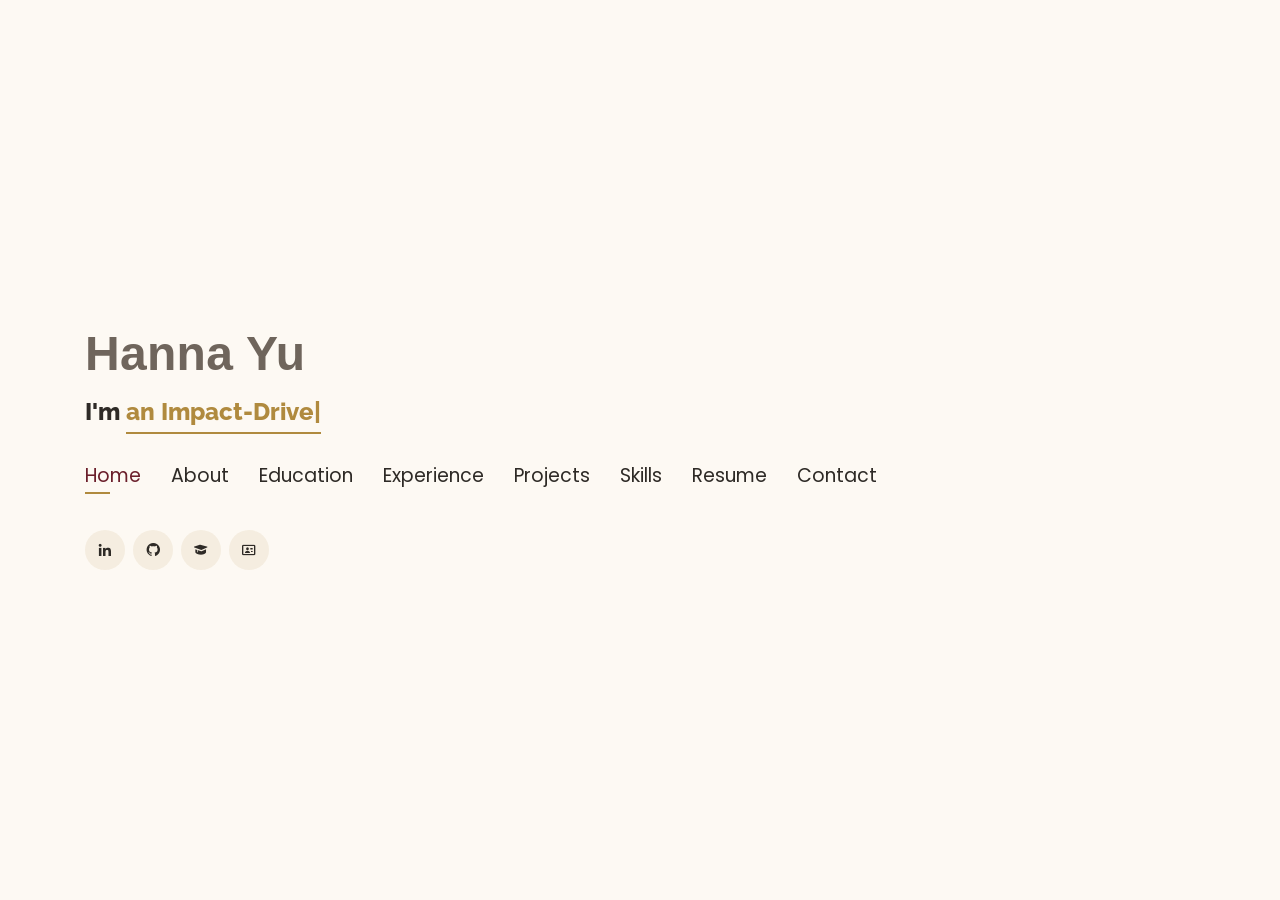
==== commit 2c686645: "Update profile site content, styling, links, and interests" ====
--- a/index.html
+++ b/index.html
@@ -13,7 +13,7 @@
   <meta charset="utf-8">
   <meta content="width=device-width, initial-scale=1.0" name="viewport">
 
-  <title>Ninh Tran</title>
+  <title>Hanna Yu</title>
   <meta content="" name="description">
   <meta content="" name="keywords">
 
@@ -63,8 +63,8 @@
 
     <div class="container">
 
-      <h1><a href="index.html">Ninh Tran</a></h1>
-      <h2 style="color:#fff">I'm <span class="typing" style="color:#bf00ff"></span></h2>
+      <h1><a href="index.html">Hanna Yu</a></h1>
+      <h2 style="color:#2E2A26">I'm <span class="typing" style="color:#B08A3E"></span></h2>
       <nav class="nav-menu d-none d-lg-block">
         <ul>
           <li class="active"><a href="#header"> <span>Home</span></a></li>
@@ -82,9 +82,10 @@
       </nav><!-- .nav-menu -->
 
       <div class="social-links">
-          <a href="https://www.linkedin.com/in/ninhktran" target="_blank" class="linkedin"><i class="bx bxl-linkedin"></i></a>
-          <a href="https://www.github.com/ninhktran" target="_blank" class="github"><i class="bx bxl-github"></i></a>
-          <a href="mailto:ninhktran@gmail.com" target="_blank" class="google"><i class="bx bxl-google"></i></a>
+          <a href="https://www.linkedin.com/in/hannayu27/" target="_blank" class="linkedin"><i class="bx bxl-linkedin"></i></a>
+          <a href="https://github.com/HannaYuPhD" target="_blank" class="github"><i class="bx bxl-github"></i></a>
+          <a href="https://scholar.google.com/citations?user=cBgRVr4AAAAJ&hl=en" target="_blank" class="scholar"><i class="bx bxs-graduation"></i></a>
+          <a href="https://orcid.org/0000-0002-8774-287X" target="_blank" class="orcid"><i class="bx bx-id-card"></i></a>
 
       </div>
 
@@ -103,30 +104,20 @@
 
       <div class="row">
         <div class="col-lg-4" data-aos="fade-right">
-          <img src="assets/img/me.jpg" class="img-fluid" alt="">
+          <img src="assets/img/hanna-profile.jpg?v=20260307" class="img-fluid" alt="">
         </div>
         <div class="col-lg-8 pt-4 pt-lg-0 content" data-aos="fade-left">
-          <p>As a passionate Software Development Engineer, I am committed to a journey of continuous learning and growth. My greatest achievements are not merely personal milestones, but rather the positive impact I create for humanity and the success I help others achieve. I thrive on challenging projects that allow me to push boundaries, solve complex problems, and contribute to meaningful advancements. With a strong work ethic and a dedication to self-improvement, I constantly strive to enhance my skills and stay at the forefront of the ever-evolving tech landscape. Let's connect and collaborate on shaping a better future through the power of software.
+          <p>As a passionate social scientist, I am committed to understanding and improving romantic relationships as well as both mental and physical health through better financial management, particularly within family contexts. I thrive on challenging projects that allow me to push boundaries, question non-evidence-based assumptions, and contribute to meaningful advancements in people’s lives and society. With a strong work ethic, I continuously strive to strengthen my research skills and remain at the forefront of the evolving landscape of families and financial well-being. I welcome opportunities to connect and collaborate in shaping a better future through research, education, and community engagement.
           </p>
           <div class="row">
-            <div class="col-lg-6">
+            <div class="col-lg-12">
               <ul>
-                <li><i class="icofont-simple-right" style="color: #bf00ff;"></i> <strong>Phone:</strong> +1 206-636-6165</li>
+                <li><i class="icofont-simple-right" style="color: #B08A3E;"></i> <strong>Email:</strong> you00042@umn.edu</li>
               </ul>
             </div>
-            <div class="col-lg-6">
-              <ul>
-                <li><i class="icofont-simple-right" style="color: #bf00ff;"></i> <strong>Email:</strong> ninhktran@gmail.com</li>
-              </ul>
-            </div>
-          </div>
-          <p style="display: inline;">
-            I was featured on the University of Minnesota's College of Science and Engineering website:
-            <h6 style="display: inline;">
-              <a href="https://cse.umn.edu/cs/news/cspotlight-business-and-computer-science" style="color:#bf00ff">
-                CSpotlight: Business and Computer Science
-              </a>
-            </h6>
+          </div>
+          <p>
+            I received the <a href="https://www.afcpe.org/membership/awards/student-paper/" style="color:#B08A3E">2023 Outstanding Symposium Student Paper Award</a> from the Association for Financial Counseling and Planning Education and the 2026 Student/Young Professional Conference Scholarship Award from the American Council on Consumer Interests.
           </p>
           
         </div>
@@ -144,50 +135,50 @@
       <div class="row">
         <div class="col-lg-3 col-md-4">
           <div class="icon-box">
-            <i class="ri-global-line" style="color: #ffbb2c;"></i>
-            <h3>Software Development</h3>
+            <i class="ri-hearts-fill" style="color: #ffbb2c;"></i>
+            <h3>Couple</h3>
           </div>
         </div>
         <div class="col-lg-3 col-md-4 mt-4 mt-md-0">
           <div class="icon-box">
-            <i class="ri-database-2-line" style="color: #5578ff;"></i>
-            <h3>Machine Learning</h3>
+            <i class="ri-user-search-line" style="color: #5578ff;"></i>
+            <h3>Young Adulthood</h3>
           </div>
         </div>
         <div class="col-lg-3 col-md-4 mt-4 mt-md-0">
           <div class="icon-box">
-            <i class="ri-camera-3-line" style="color: #e80368;"></i>
-            <h3>Computer Vision</h3>
+            <i class="ri-align-item-left-line" style="color: #e80368;"></i>
+            <h3>Machine Learning</h3>
           </div>
         </div>
         <div class="col-lg-3 col-md-4 mt-4 mt-lg-0">
           <div class="icon-box">
-            <i class="ri-english-input" style="color: #1c7d32;"></i>
-            <h3>Natural Language Processing</h3>
+            <i class="ri-layout-horizontal-line" style="color: #1c7d32;"></i>
+            <h3>Mixed Method</h3>
           </div>
         </div>
         <div class="col-lg-3 col-md-4 mt-4">
           <div class="icon-box">
-            <i class="ri-code-s-slash-fill" style="color: #28a745;"></i>
-            <h3>Software Engineering</h3>
+            <i class="ri-hand-coin-line" style="color: #28a745;"></i>
+            <h3>Financial Capability</h3>
           </div>
         </div>
         <div class="col-lg-3 col-md-4 mt-4">
           <div class="icon-box">
-            <i class="ri-bar-chart-box-line" style="color: #f1081f;"></i>
-            <h3>Visualization</h3>
+            <i class="ri-psychotherapy-line" style="color: #f1081f;"></i>
+            <h3>Health</h3>
           </div>
         </div>
         <div class="col-lg-3 col-md-4 mt-4">
           <div class="icon-box">
-            <i class="ri-file-list-3-line" style="color: #47aeff;"></i>
-            <h3>Algorithms</h3>
+            <i class="ri-align-item-left-line" style="color: #47aeff;"></i>
+            <h3>Machine Learning</h3>
           </div>
         </div>
         <div class="col-lg-3 col-md-4 mt-4">
           <div class="icon-box">
-            <i class="ri-image-line" style="color: #ffc107;"></i>
-            <h3>Image Processing</h3>
+            <i class="ri-layout-horizontal-line" style="color: #ffc107;"></i>
+            <h3>Mixed Method</h3>
           </div>
         </div>
       </div>
@@ -208,11 +199,11 @@
           
             <div class="col-md-4 mt-4 mt-md-0 icon-box education" data-aos="fade-up" data-aos-delay="100" style="padding:0px 0px;padding-bottom: 5px;display: inline-block;">
               <img src="assets/img/education/UMN.png" class="img-fluid" alt="">
-              <!-- <h4 style="text-align:left;"><a href="https://www.asu.edu/" target="_blank" style="color:#bf00ff">Arizona State University</a><br> </h4> -->
-              <p style="text-align:left;color:#fff;padding: 5px 10px;"><em>Master of Science in Computer Science</em></p>
+              <!-- <h4 style="text-align:left;"><a href="https://www.asu.edu/" target="_blank" style="color:#B08A3E">Arizona State University</a><br> </h4> -->
+              <p style="text-align:left;color:#2E2A26;padding: 5px 10px;"><em>Master of Science in Computer Science</em></p>
               <h5 style="text-align:left;padding: 0px 10px;">Jan 2023 - Dec 2023</h5>
-              <h6 style="text-align:left;color:#fff;padding: 0px 10px;">Relevant Coursework</h6>
-              <ul style="text-align:left;color:#fff;">
+              <h6 style="text-align:left;color:#2E2A26;padding: 0px 10px;">Relevant Coursework</h6>
+              <ul style="text-align:left;color:#2E2A26;">
                 <li>Cloud Computing</li>
                 <li>Advanced Software Architect</li>
                 <li>Automated Software Engineering</li>
@@ -220,11 +211,11 @@
             </div>
             <div class="col-md-4 mt-4 mt-md-0 icon-box education" data-aos="fade-up" data-aos-delay="100" style="padding:0px 0px;padding-bottom: 5px;display: inline-block;">
               <img src="assets/img/education/UMN.png" class="img-fluid" alt="">
-              <!-- <h4 style="text-align:left;"><a href="https://www.asu.edu/" target="_blank" style="color:#bf00ff">Arizona State University</a><br> </h4> -->
-              <p style="text-align:left;color:#fff;padding: 5px 10px;"><em>Bachelor of Science in Computer Science</em></p>
+              <!-- <h4 style="text-align:left;"><a href="https://www.asu.edu/" target="_blank" style="color:#B08A3E">Arizona State University</a><br> </h4> -->
+              <p style="text-align:left;color:#2E2A26;padding: 5px 10px;"><em>Bachelor of Science in Computer Science</em></p>
               <h5 style="text-align:left;padding: 0px 10px;">Sep 2020 - Dec 2022</h5>
-              <h6 style="text-align:left;color:#fff;padding: 0px 10px;">Relevant Coursework</h6>
-              <ul style="text-align:left;color:#fff;">
+              <h6 style="text-align:left;color:#2E2A26;padding: 0px 10px;">Relevant Coursework</h6>
+              <ul style="text-align:left;color:#2E2A26;">
                 <li>Machine Learning</li>
                 <li>Artificial Intelligence</li>
                 <li>Computer Vision</li>
@@ -232,11 +223,11 @@
             </div>
             <div class="col-md-4 mt-4 mt-md-0 icon-box education" data-aos="fade-up" data-aos-delay="100" style="padding:0px 0px;padding-bottom: 5px;display: inline-block;">
               <img src="assets/img/education/SCC.png" class="img-fluid" alt="">
-              <!-- <h4 style="text-align:left;"><a href="https://ahduni.edu.in/" target="_blank" style="color:#bf00ff">Ahmedabad University</a><br> </h4> -->
-              <p style="text-align:left;color:#fff;padding: 5px 10px;"><em>Associate of Science in Computer Science</em></p>
+              <!-- <h4 style="text-align:left;"><a href="https://ahduni.edu.in/" target="_blank" style="color:#B08A3E">Ahmedabad University</a><br> </h4> -->
+              <p style="text-align:left;color:#2E2A26;padding: 5px 10px;"><em>Associate of Science in Computer Science</em></p>
               <h5 style="text-align:left;padding: 0px 10px;">Sep 2018 - Jun 2020</h5>
-              <h6 style="text-align:left;color:#fff;padding: 0px 10px;">Relevant Coursework</h6>
-              <ul style="text-align:left;color:#fff;">
+              <h6 style="text-align:left;color:#2E2A26;padding: 0px 10px;">Relevant Coursework</h6>
+              <ul style="text-align:left;color:#2E2A26;">
                 <!-- <li>Data Structures &amp; Algorithms</li> -->
                 <li>Data Analysis</li>
                 <!-- <li>Operating Systems</li> -->
@@ -352,12 +343,12 @@
       <div class="row">
           <div class="col-lg-12" data-aos="fade-up">
             <div class="col-md-12 mt-4 mt-md-0 icon-box" data-aos="fade-up" data-aos-delay="100">
-              <h4 style="text-align:left;"><a href="https://www.code42.com/" style="color:#bf00ff">Code42</a><br> </h4>
+              <h4 style="text-align:left;"><a href="https://www.code42.com/" style="color:#B08A3E">Code42</a><br> </h4>
               <h5 style="text-align: left;">
                 Minneapolis, MN
                 <span style="float: right;"> May 2022 – Present </span>
               </h5>
-              <p style="text-align:left;color:#fff"><em> Software Engineer Intern </em></p>
+              <p style="text-align:left;color:#2E2A26"><em> Software Engineer Intern </em></p>
               <ul style="text-align:left;">
                 <li>Developed Test42 (test automation framework) with Angular, TypeScript, C#, Java, .NET, MongoDB, Kotlin.
                   Implemented advanced search, Bitbucket integration for test updates, and AWS integration for VM management.</li>
@@ -370,35 +361,35 @@
               </ul>
             </div>
             <div class="col-md-12 mt-4 mt-md-0 icon-box" data-aos="fade-up" data-aos-delay="100">
-              <h4 style="text-align:left;"><a href="https://twin-cities.umn.edu" style="color:#bf00ff">Sanjai Rayadurgam’s Research Lab</a><br> </h4>
+              <h4 style="text-align:left;"><a href="https://twin-cities.umn.edu" style="color:#B08A3E">Sanjai Rayadurgam’s Research Lab</a><br> </h4>
               <h5 style="text-align: left;">
                 Minneapolis, MN
                 <span style="float: right;"> May 2023 – Present </span>
               </h5>
-              <p style="text-align:left;color:#fff"><em> Research Assistant </em></p>
+              <p style="text-align:left;color:#2E2A26"><em> Research Assistant </em></p>
               <ul style="text-align:left;">
                 <li>Making machine learning safer by developing a methodology for testing machine learning models by modeling environments and generating novel, out-of-distribution inputs to facilitate falsification.</li>
               </ul>
             </div>
               <div class="col-md-12 mt-4 mt-md-0 icon-box" data-aos="fade-up" data-aos-delay="100">
-                <h4 style="text-align:left;"><a href="https://twin-cities.umn.edu" style="color:#bf00ff">Maria Gini’s Research Lab</a><br> </h4>
+                <h4 style="text-align:left;"><a href="https://twin-cities.umn.edu" style="color:#B08A3E">Maria Gini’s Research Lab</a><br> </h4>
                 <h5 style="text-align: left;">
                   Minneapolis, MN
                   <span style="float: right;"> October 2021 – December 2022 </span>
                 </h5>
-                <p style="text-align:left;color:#fff"><em> Research Assistant </em></p>
+                <p style="text-align:left;color:#2E2A26"><em> Research Assistant </em></p>
                 <ul style="text-align:left;">
                   <li>Conducted testing with 20 users to evaluate the effectiveness of a computer vision software system with text analysis to aid the visually impaired in retrieving information from cylindrical surfaces, such as medication bottles.</li>
                   <li>Boosted information retrieval and analysis accuracy by 25% with OpenCV and NLTK in Python</li>
                 </ul>
               </div>
               <div class="col-md-12 mt-4 mt-md-0 icon-box" data-aos="fade-up" data-aos-delay="100">
-                <h4 style="text-align:left;"><a href="https://it.umn.edu/experts-communities/office-information-technology-organization" style="color:#bf00ff">Office of Information Technology – University of Minnesota</a><br> </h4>
+                <h4 style="text-align:left;"><a href="https://it.umn.edu/experts-communities/office-information-technology-organization" style="color:#B08A3E">Office of Information Technology – University of Minnesota</a><br> </h4>
                 <h5 style="text-align: left;">
                   Minneapolis, MN
                   <span style="float: right;"> November 2020 to May 2022 </span>
                 </h5>
-                <p style="text-align:left;color:#fff"><em>IT Support Specialist</em></p>
+                <p style="text-align:left;color:#2E2A26"><em>IT Support Specialist</em></p>
                 <ul style="text-align:left;">
                   <li>Provided phones, email, chats and in person hardware/software support for students, faculty, and staff members.</li>
                   <li>Collaborated with specialized tier 2 teams developing knowledge base to improve user experience.</li>
@@ -407,12 +398,12 @@
                 </ul>
               </div>
               <div class="col-md-12 mt-4 mt-md-0 icon-box" data-aos="fade-up" data-aos-delay="100">
-                <h4 style="text-align:left;"><a href="https://umnsvp.org" style="color:#bf00ff">Solar Vehicle Project</a><br> </h4>
+                <h4 style="text-align:left;"><a href="https://umnsvp.org" style="color:#B08A3E">Solar Vehicle Project</a><br> </h4>
                 <h5 style="text-align: left;">
                   Minneapolis, MN
                   <span style="float: right;"> September 2021 – May 2022 </span>
                 </h5>
-                <p style="text-align:left;color:#fff"><em>Electrical Team Member</em></p>
+                <p style="text-align:left;color:#2E2A26"><em>Electrical Team Member</em></p>
                 <ul style="text-align:left;">
                   <li>Works closely with mechanical, aerodynamic and solar array team to develop telemetry system for solar cruiser.</li>
                   <li>Utilized ANSYS to perform finite element analysis (FEA) and successfully validated the chassis and roll cage,
@@ -421,24 +412,24 @@
                 </ul>
               </div>
               <div class="col-md-12 mt-4 mt-md-0 icon-box" data-aos="fade-up" data-aos-delay="100">
-                <h4 style="text-align:left;"><a href="https://seattlecentral.edu" target="_blank" style="color:#bf00ff">Seattle Central College Computer Science & Engineering Club</a><br> </h4>
+                <h4 style="text-align:left;"><a href="https://seattlecentral.edu" target="_blank" style="color:#B08A3E">Seattle Central College Computer Science & Engineering Club</a><br> </h4>
                 <h5 style="text-align: left;">
                   Seattle, WA
                   <span style="float: right;"> November 2018 – June 2020 </span>
                 </h5>
-                <p style="text-align:left;color:#fff"><em>System Admin Officer</em></p>
+                <p style="text-align:left;color:#2E2A26"><em>System Admin Officer</em></p>
                 <ul style="text-align:left;">
                   <li>Organized and hosted monthly events to teach practical UNIX skills such as git revision control, file system, Python for shell scripts for over 20 club members.</li>
                   <li>Evaluated and revised lesson plans, course content to facilitate and moderate classroom discussions.</li>
                 </ul>
               </div>
               <div class="col-md-12 mt-4 mt-md-0 icon-box" data-aos="fade-up" data-aos-delay="100">
-                <h4 style="text-align:left;"><a href="http://www.ufscps.org" target="_blank" style="color:#bf00ff">Urban Financial Services Coalition – Puget Sound</a><br> </h4>
+                <h4 style="text-align:left;"><a href="http://www.ufscps.org" target="_blank" style="color:#B08A3E">Urban Financial Services Coalition – Puget Sound</a><br> </h4>
                 <h5 style="text-align: left;">
                   Seattle, WA
                   <span style="float: right;"> September 2019 – December 2019 </span>
                 </h5>
-                <p style="text-align:left;color:#fff"><em>Social Media Director</em></p>
+                <p style="text-align:left;color:#2E2A26"><em>Social Media Director</em></p>
                 <ul style="text-align:left;">
                   <li>Collaborated closely with web developer team to design, manage organization website.</li>
                   <li>Increased website traffic by 23% through building models to track and analyze social media presence.</li>
@@ -690,8 +681,8 @@
       </div>
       <div class="row">
         <div class="col-lg-12" data-aos="fade-up">
-          <div class="col-md-12 mt-4 mt-md-0 icon-box" data-aos="fade-up" data-aos-delay="100" style="background:#fff">
-            <h4 style="text-align:left;color:#09203a">Languages and Databases</h4>
+          <div class="col-md-12 mt-4 mt-md-0 icon-box" data-aos="fade-up" data-aos-delay="100" style="background:#F4EDE2">
+            <h4 style="text-align:left;color:#2E2A26">Languages and Databases</h4>
                 <p style="text-align:left;">
                   <img src="https://www.vectorlogo.zone/logos/python/python-horizontal.svg" alt="vectorlogo.zone" height="50" width="150">
                   <img src="https://www.vectorlogo.zone/logos/java/java-horizontal.svg" alt="vectorlogo.zone" height="50" width="120">
@@ -706,8 +697,8 @@
 
                 </p>
             </div>
-            <div class="col-md-12 mt-4 mt-md-0 icon-box" data-aos="lefade-up" data-aos-delay="100" style="background:#fff">
-              <h4 style="text-align:left;color:#09203a">Frameworks</h4>
+            <div class="col-md-12 mt-4 mt-md-0 icon-box" data-aos="lefade-up" data-aos-delay="100" style="background:#F4EDE2">
+              <h4 style="text-align:left;color:#2E2A26">Frameworks</h4>
                 <p style="text-align:left;">
                   <img src="https://www.vectorlogo.zone/logos/nodejs/nodejs-horizontal.svg" alt="vectorlogo.zone">
                   <img src="https://www.vectorlogo.zone/logos/tensorflow/tensorflow-ar21.svg" alt="vectorlogo.zone">
@@ -717,8 +708,8 @@
                   <img src="https://logowik.com/content/uploads/images/angular9826.logowik.com.webp" alt="logowik" width="90" height="70">
               </p>
           </div>
-          <div class="col-md-12 mt-4 mt-md-0 icon-box" data-aos="lefade-up" data-aos-delay="100" style="background:#fff">
-              <h4 style="text-align:left;color:#09203a">Tools</h4>
+          <div class="col-md-12 mt-4 mt-md-0 icon-box" data-aos="lefade-up" data-aos-delay="100" style="background:#F4EDE2">
+              <h4 style="text-align:left;color:#2E2A26">Tools</h4>
                 <p style="text-align:left;">
                   <img src="https://www.vectorlogo.zone/logos/git-scm/git-scm-ar21.svg" alt="vectorlogo.zone">
                   <img src="https://www.vectorlogo.zone/logos/jupyter/jupyter-ar21.svg" alt="vectorlogo.zone">
@@ -746,17 +737,17 @@
         <div class="col-md-3 mt-4 mt-md-0 icon-box" data-aos="fade-up" data-aos-delay="100">
           <a href="https://drive.google.com/file/d/1IRcpzn6WTtfj0e_5iJBdq859ijrA3MYP/view?usp=sharing" target="_blank"><div class="icon"><i class="icofont-page"></i></div></a>
           <h4 class="title"><a href="https://drive.google.com/file/d/1IRcpzn6WTtfj0e_5iJBdq859ijrA3MYP/view?usp=sharingg" target="_blank">Resume</a></h4>
-          <p class="description" style="color:#fff;">The link contains downloadable resume</p>
+          <p class="description" style="color:#2E2A26;">The link contains downloadable resume</p>
         </div>
         <div class="col-md-3 mt-4 mt-md-0 icon-box" data-aos="fade-up">
           <a href="https://github.com/ninhktran/LeetCode_Problems" target="_blank"><div class="icon"><i class="icofont-link"></i></div></a>
           <h4 class="title"><a href="https://github.com/ninhktran/LeetCode_Problems" target="_blank">LeetCode Repository</a></h4>
-          <p class="description" style="color:#fff;"> The github repository contains leetcode problems solution in python.</p>
+          <p class="description" style="color:#2E2A26;"> The github repository contains leetcode problems solution in python.</p>
         </div>
         <!-- <div class="col-md-3 mt-4 mt-md-0 icon-box" data-aos="fade-up" data-aos-delay="100">
           <a href="https://techingenious.herokuapp.com/" target="_blank"><div class="icon"><i class="icofont-page"></i></div></a>
           <h4 class="title"><a href="https://techingenious.herokuapp.com/" target="_blank">Blog</a></h4>
-          <p class="description" style="color:#fff;">Blog containing articles on AI, coding, development</p>
+          <p class="description" style="color:#2E2A26;">Blog containing articles on AI, coding, development</p>
         </div> -->
       </div>
     </div>
@@ -778,9 +769,7 @@
           <div class="info-box">
             <i class="bx bx-envelope"></i>
             <h3>Email</h3>
-            <p>ninhktran@gmail.com</p>
-            <p>tran1108@umn.edu</p>
-            <p>+1 206-636-6165</p>
+            <p>you00042@umn.edu</p>
           </div>
         </div>
 
@@ -789,9 +778,10 @@
             <i class="bx bx-share-alt"></i>
             <h3>Social Profiles</h3>
             <div class="social-links">
-              <a href="https://www.linkedin.com/in/ninhktran" target="_blank" class="linkedin"><i class="bx bxl-linkedin"></i></a>
-              <a href="https://www.github.com/ninhktran" target="_blank" class="github"><i class="bx bxl-github"></i></a>
-              <a href="mailto:ninhktran@gmail.com" target="_blank" class="google"><i class="bx bxl-google"></i></a>
+              <a href="https://www.linkedin.com/in/hannayu27/" target="_blank" class="linkedin"><i class="bx bxl-linkedin"></i></a>
+              <a href="https://github.com/HannaYuPhD" target="_blank" class="github"><i class="bx bxl-github"></i></a>
+              <a href="https://scholar.google.com/citations?user=cBgRVr4AAAAJ&hl=en" target="_blank" class="scholar"><i class="bx bxs-graduation"></i></a>
+              <a href="https://orcid.org/0000-0002-8774-287X" target="_blank" class="orcid"><i class="bx bx-id-card"></i></a>
 
             </div>
           </div>
@@ -816,7 +806,7 @@
   <script src="assets/vendor/typed.js/typed.min.js"></script>
   <script type="text/javascript">
     var typed = new Typed('.typing',{
-      strings: ["a Software Engineer", "a Researcher", "an AI Enthusiast"],
+      strings: ["an Impact-Driven Researcher", "a Student-Centered Educator", "An Advocate for Financial Education and Everyone’s Well-Being"],
       loop: true,
       typeSpeed: 65,
       backSpeed: 65
--- a/assets/css/style.css
+++ b/assets/css/style.css
@@ -10,7 +10,7 @@
 --------------------------------------------------------------*/
 body {
   font-family: "Open Sans", sans-serif;
-  color: #fff;
+  color: #2E2A26;
   position: relative;
   background: transparent;
 }
@@ -18,7 +18,7 @@
 body::before {
   content: "";
   position: fixed;
-  background: #010e1b;
+  background: #FDF9F3;
   background-size: cover;
   left: 0;
   right: 0;
@@ -33,11 +33,11 @@
 }
 
 a {
-  color: #bf00ff;
+  color: #B08A3E;
 }
 
 a:hover {
-  color: #bf00ff;
+  color: #6B1F2B;
   text-decoration: none;
 }
 
@@ -67,12 +67,13 @@
   margin-top: 0px;
   padding: 0;
   line-height: 1;
-  font-weight: 700;
+  font-weight: 600;
+  letter-spacing: 0.3px;
   font-family: "Poppins", sans-serif;
 }
 
 #header h1 a, #header h1 a:hover {
-  color: #dee2e6;
+  color: #6F655C;
   line-height: 1;
   display: inline-block;
 }
@@ -80,13 +81,15 @@
 #header h2 {
   font-size: 24px;
   margin-top: 20px;
-  color: #bf00ff;
+  color: #B08A3E;
+  font-weight: 800;
 }
 
 #header h2 span {
-  color: #ffc107;
-  border-bottom: 2px solid #4e08aa;
+  color: #B08A3E;
+  border-bottom: 2px solid #B08A3E;
   padding-bottom: 6px;
+  font-weight: 800;
 }
 
 #header img {
@@ -104,8 +107,8 @@
   display: flex;
   justify-content: center;
   align-items: center;
-  background: rgba(255, 255, 255, 0.1);
-  color: #fff;
+  background: rgba(176, 138, 62, 0.1);
+  color: #2E2A26;
   line-height: 1;
   margin-right: 8px;
   border-radius: 50%;
@@ -114,7 +117,8 @@
 }
 
 #header .social-links a:hover {
-  background: #4e08aa;
+  background: #6B1F2B;
+  color: #FDF9F3;
 }
 
 @media (max-width: 992px) {
@@ -157,7 +161,7 @@
 .nav-menu a {
   display: block;
   position: relative;
-  color: #fff;
+  color: #2E2A26;
   font-size: 19px;
   font-family: "Poppins", sans-serif;
   font-weight: 400;
@@ -170,7 +174,7 @@
   height: 2px;
   bottom: -4px;
   left: 0;
-  background-color: #9e7f25;
+  background-color: #B08A3E;
   visibility: hidden;
   width: 0px;
   transition: all 0.3s ease-in-out 0s;
@@ -182,7 +186,7 @@
 }
 
 .nav-menu a:hover, .nav-menu .active > a, .nav-menu li:hover > a {
-  color: #bf00ff;
+  color: #6B1F2B;
   text-decoration: none;
 }
 
@@ -203,7 +207,7 @@
 }
 
 .mobile-nav-toggle i {
-  color: #fff;
+  color: #2E2A26;
 }
 
 .mobile-nav {
@@ -214,13 +218,13 @@
   left: 15px;
   z-index: 9999;
   overflow-y: auto;
-  background: rgba(0, 0, 0, 0.7);
+  background: rgba(253, 249, 243, 0.95);
   transition: ease-in-out 0s;
   opacity: 0;
   visibility: hidden;
   border-radius: 10px;
   padding: 10px 0;
-  border: 2px solid rgba(255, 255, 255, 0.12);
+  border: 2px solid rgba(176, 138, 62, 0.12);
 }
 
 .mobile-nav * {
@@ -232,14 +236,14 @@
 .mobile-nav a {
   display: block;
   position: relative;
-  color: #fff;
+  color: #2E2A26;
   padding: 10px 20px;
   font-weight: 500;
   outline: none;
 }
 
 .mobile-nav a:hover, .mobile-nav .active > a, .mobile-nav li:hover > a {
-  color: #4e08aa;
+  color: #6B1F2B;
   text-decoration: none;
 }
 
@@ -250,7 +254,7 @@
   top: 0;
   left: 0;
   position: fixed;
-  background: rgba(9, 9, 9, 0.6);
+  background: rgba(253, 249, 243, 0.92);
   overflow: hidden;
   display: none;
   transition: ease-in-out 0s;
@@ -266,7 +270,7 @@
 }
 
 .mobile-nav-active .mobile-nav-toggle i {
-  color: #fff;
+  color: #2E2A26;
 }
 
 /* Header Top */
@@ -276,7 +280,7 @@
   left: 0;
   top: 0;
   right: 0;
-  background: #09203a;
+  background: #F4EDE2;
 }
 
 #header.header-top .social-links, #header.header-top h2 {
@@ -285,12 +289,15 @@
 
 #header.header-top h1 {
   margin-right: auto;
-  font-size: 36px;
+  font-size: 32px;
+  white-space: nowrap;
+  flex-shrink: 0;
 }
 
 #header.header-top .container {
   display: flex;
   align-items: center;
+  gap: 28px;
 }
 
 #header.header-top .nav-menu {
@@ -302,7 +309,7 @@
     height: 60px;
   }
   #header.header-top h1 {
-    font-size: 26px;
+    font-size: 22px;
   }
 }
 
@@ -348,7 +355,7 @@
   margin: 0 0 20px 0;
   letter-spacing: 2px;
   text-transform: uppercase;
-  color: #dee2e6;
+  color: #6F655C;
   font-family: "Poppins", sans-serif;
 }
 
@@ -357,7 +364,7 @@
   width: 120px;
   height: 1px;
   display: inline-block;
-  background: #dee2e6;
+  background: #6F655C;
   margin: 4px 10px;
 }
 
@@ -365,10 +372,11 @@
   margin: 0;
   margin: -15px 0 15px 0;
   font-size: 36px;
-  font-weight: 700;
+  font-weight: 600;
+  letter-spacing: 0.4px;
   text-transform: uppercase;
   font-family: "Poppins", sans-serif;
-  color: #fff;
+  color: #2E2A26;
 }
 
 /*--------------------------------------------------------------
@@ -377,7 +385,7 @@
 .about-me .content h3 {
   font-weight: 700;
   font-size: 26px;
-  color: #4e08aa;
+  color: #B08A3E;
 }
 
 .about-me .content ul {
@@ -392,7 +400,7 @@
 .about-me .content ul i {
   font-size: 20px;
   padding-right: 2px;
-  color: #4e08aa;
+  color: #B08A3E;
 }
 
 .about-me .content p:last-child {
@@ -411,7 +419,7 @@
   width: 100%;
   position: relative;
   text-align: center;
-  background: rgba(255, 255, 255, 0.08);
+  background: rgba(176, 138, 62, 0.08);
 }
 
 .counts .count-box i {
@@ -420,9 +428,9 @@
   left: 50%;
   transform: translateX(-50%);
   font-size: 24px;
-  background: rgba(255, 255, 255, 0.1);
+  background: rgba(176, 138, 62, 0.1);
   padding: 12px;
-  color: #4e08aa;
+  color: #B08A3E;
   border-radius: 50px;
 }
 
@@ -430,7 +438,7 @@
   font-size: 36px;
   display: block;
   font-weight: 600;
-  color: #fff;
+  color: #2E2A26;
 }
 
 .counts .count-box p {
@@ -456,7 +464,7 @@
   display: block;
   font-weight: 600;
   font-family: "Poppins", sans-serif;
-  color: #fff;
+  color: #2E2A26;
 }
 
 .skills .progress .skill .val {
@@ -465,14 +473,14 @@
 }
 
 .skills .progress-bar-wrap {
-  background: rgba(255, 255, 255, 0.15);
+  background: rgba(176, 138, 62, 0.15);
 }
 
 .skills .progress-bar {
   width: 1px;
   height: 10px;
   transition: .9s;
-  background-color: #4e08aa;
+  background-color: #B08A3E;
 }
 
 /*--------------------------------------------------------------
@@ -482,7 +490,7 @@
   display: flex;
   align-items: center;
   padding: 20px;
-  background: #09203a;
+  background: #F4EDE2;
   transition: ease-in-out 0.3s;
 }
 
@@ -499,11 +507,11 @@
   padding: 0;
   line-height: 1;
   font-size: 16px;
-  color: #fff;
+  color: #2E2A26;
 }
 
 .interests .icon-box:hover {
-  background: #042b56eb;
+  background: #EFE3D3;
 }
 
 /*--------------------------------------------------------------
@@ -520,24 +528,24 @@
   margin: -40px 0 0 40px;
   position: relative;
   z-index: 2;
-  border: 6px solid rgba(255, 255, 255, 0.12);
+  border: 6px solid rgba(176, 138, 62, 0.12);
 }
 
 .testimonials .testimonial-item h3 {
   font-size: 18px;
   font-weight: bold;
   margin: 10px 0 5px 45px;
-  color: #fff;
+  color: #2E2A26;
 }
 
 .testimonials .testimonial-item h4 {
   font-size: 14px;
-  color: #999;
+  color: #6F655C;
   margin: 0 0 0 45px;
 }
 
 .testimonials .testimonial-item .quote-icon-left, .testimonials .testimonial-item .quote-icon-right {
-  color: rgba(255, 255, 255, 0.25);
+  color: rgba(176, 138, 62, 0.25);
   font-size: 26px;
 }
 
@@ -558,7 +566,7 @@
   font-style: italic;
   margin: 0 15px 0 15px;
   padding: 20px 20px 60px 20px;
-  background: rgba(255, 255, 255, 0.1);
+  background: rgba(176, 138, 62, 0.1);
   position: relative;
   border-radius: 6px;
   position: relative;
@@ -576,11 +584,11 @@
   width: 12px;
   height: 12px;
   border-radius: 50%;
-  background-color: rgba(255, 255, 255, 0.3) !important;
+  background-color: rgba(176, 138, 62, 0.3) !important;
 }
 
 .testimonials .owl-dot.active {
-  background-color: #4e08aa !important;
+  background-color: #B08A3E !important;
 }
 
 @media (max-width: 767px) {
@@ -597,13 +605,13 @@
   font-weight: 700;
   margin-top: 20px;
   margin-bottom: 20px;
-  color: #fff;
+  color: #2E2A26;
 }
 
 .resume .resume-item {
   padding: 0 0 20px 20px;
   margin-top: -2px;
-  border-left: 2px solid rgba(255, 255, 255, 0.2);
+  border-left: 2px solid rgba(176, 138, 62, 0.2);
   position: relative;
 }
 
@@ -613,13 +621,13 @@
   font-weight: 600;
   text-transform: uppercase;
   font-family: "Poppins", sans-serif;
-  color: #4e08aa;
+  color: #B08A3E;
   margin-bottom: 10px;
 }
 
 .resume .resume-item h5 {
   font-size: 16px;
-  background: rgba(255, 255, 255, 0.15);
+  background: rgba(176, 138, 62, 0.15);
   padding: 5px 15px;
   display: inline-block;
   font-weight: 600;
@@ -646,8 +654,8 @@
   border-radius: 50px;
   left: -9px;
   top: 0;
-  background: #9e7f25;
-  border: 2px solid #9e7f25;
+  background: #B08A3E;
+  border: 2px solid #B08A3E;
 }
 
 /*--------------------------------------------------------------
@@ -655,7 +663,7 @@
 --------------------------------------------------------------*/
 .services .education {
   text-align: center;
-  background: #09203a;
+  background: #F4EDE2;
   padding: 40px 40px;
   transition: all ease-in-out 0.3s;
   margin: 10px;
@@ -667,7 +675,7 @@
 
 .services .icon-box {
   text-align: center;
-  background: #09203a;
+  background: #F4EDE2;
   padding: 40px 40px;
   transition: all ease-in-out 0.3s;
   margin: 10px;
@@ -677,7 +685,7 @@
   margin: 0 auto;
   width: 64px;
   height: 64px;
-  background: #4e08aa;
+  background: #B08A3E;
   border-radius: 5px;
   transition: all .3s ease-out 0s;
   display: flex;
@@ -688,7 +696,7 @@
 }
 
 .services .icon-box .icon i {
-  color: #fff;
+  color: #2E2A26;
   font-size: 28px;
 }
 
@@ -699,7 +707,7 @@
   top: -8px;
   height: 100%;
   width: 100%;
-  background: rgba(255, 255, 255, 0.15);
+  background: rgba(176, 138, 62, 0.15);
   border-radius: 5px;
   transition: all .3s ease-out 0s;
   transform: translateZ(-1px);
@@ -712,7 +720,7 @@
 }
 
 .services .icon-box h4 a {
-  color: #fff;
+  color: #2E2A26;
 }
 
 .services .icon-box p {
@@ -722,24 +730,24 @@
 }
 
 .services .icon-box:hover {
-  background: #042e5f;
-  border-color: #4e08aa;
+  background: #EFE3D3;
+  border-color: #B08A3E;
 }
 
 .services .icon-box:hover .icon {
-  background: #fff;
+  background: #2E2A26;
 }
 
 .services .icon-box:hover .icon i {
-  color: #4e08aa;
+  color: #B08A3E;
 }
 
 .services .icon-box:hover .icon::before {
-  background: #e835ca;
+  background: #6B1F2B;
 }
 
 .services .icon-box:hover h4 a, .services .icon-box:hover p {
-  color: #bf00ff;
+  color: #6B1F2B;
 }
 
 /*--------------------------------------------------------------
@@ -766,15 +774,16 @@
   font-weight: 600;
   line-height: 1;
   text-transform: uppercase;
-  color: #fff;
-  background: rgba(255, 255, 255, 0.1);
+  color: #2E2A26;
+  background: rgba(176, 138, 62, 0.1);
   margin: 0 3px 10px 3px;
   transition: all 0.3s ease-in-out;
   border-radius: 4px;
 }
 
 .portfolio #portfolio-flters li:hover, .portfolio #portfolio-flters li.filter-active {
-  background: #4e08aa;
+  background: #6B1F2B;
+  color: #FDF9F3;
 }
 
 .portfolio #portfolio-flters li:last-child {
@@ -786,12 +795,12 @@
   position: relative;
   overflow: hidden;
   z-index: 1;
-  background: rgba(0, 0, 0, 0.6);
+  background: rgba(253, 249, 243, 0.92);
 }
 
 .portfolio .portfolio-wrap::before {
   content: "";
-  background: rgba(0, 0, 0, 0.6);
+  background: rgba(253, 249, 243, 0.92);
   position: absolute;
   left: 30px;
   right: 30px;
@@ -826,8 +835,8 @@
   position: absolute;
   top: 35px;
   left: 35px;
-  border-top: 3px solid #fff;
-  border-left: 3px solid #fff;
+  border-top: 3px solid #2E2A26;
+  border-left: 3px solid #2E2A26;
   transition: all 0.5s ease 0s;
   z-index: 9994;
 }
@@ -840,20 +849,20 @@
   position: absolute;
   bottom: 35px;
   right: 35px;
-  border-bottom: 3px solid #fff;
-  border-right: 3px solid #fff;
+  border-bottom: 3px solid #2E2A26;
+  border-right: 3px solid #2E2A26;
   transition: all 0.5s ease 0s;
   z-index: 9994;
 }
 
 .portfolio .portfolio-wrap .portfolio-info h4 {
   font-size: 20px;
-  color: #fff;
+  color: #2E2A26;
   font-weight: 600;
 }
 
 .portfolio .portfolio-wrap .portfolio-info p {
-  color: #ffffff;
+  color: #2E2A26;
   font-size: 14px;
   text-transform: uppercase;
   padding: 0;
@@ -866,7 +875,7 @@
 }
 
 .portfolio .portfolio-wrap .portfolio-links a {
-  color: #fff;
+  color: #2E2A26;
   margin: 0 2px;
   font-size: 28px;
   display: inline-block;
@@ -874,7 +883,7 @@
 }
 
 .portfolio .portfolio-wrap .portfolio-links a:hover {
-  color: #ed63c4;
+  color: #6B1F2B;
 }
 
 .portfolio .portfolio-wrap:hover::before {
@@ -903,31 +912,31 @@
 # Contact
 --------------------------------------------------------------*/
 .contact .info-box {
-  color: #444444;
+  color: #2E2A26;
   padding: 20px;
   width: 100%;
-  background: #09203a;
+  background: #F4EDE2;
 }
 
 .contact .info-box i.bx {
   font-size: 24px;
-  color: #dee2e6;
+  color: #6F655C;
   border-radius: 50%;
   padding: 14px;
   float: left;
-  background: rgba(255, 255, 255, 0.1);
+  background: rgba(176, 138, 62, 0.1);
 }
 
 .contact .info-box h3 {
   font-size: 20px;
-  color: #a72896;
+  color: #B08A3E;
   font-weight: 700;
   margin: 10px 0 8px 68px;
 }
 
 .contact .info-box p {
   padding: 0;
-  color: #fff;
+  color: #2E2A26;
   line-height: 24px;
   font-size: 14px;
   margin: 0 0 0 68px;
@@ -941,19 +950,19 @@
 .contact .info-box .social-links a {
   font-size: 18px;
   display: inline-block;
-  color: #fff;
+  color: #2E2A26;
   line-height: 1;
   margin-right: 12px;
   transition: 0.3s;
 }
 
 .contact .info-box .social-links a:hover {
-  color: #bf00ff;
+  color: #6B1F2B;
 }
 
 .contact .php-email-form {
   padding: 30px;
-  background: rgba(255, 255, 255, 0.08);
+  background: rgba(176, 138, 62, 0.08);
 }
 
 .contact .php-email-form .validate {
@@ -966,7 +975,7 @@
 
 .contact .php-email-form .error-message {
   display: none;
-  background: rgba(255, 255, 255, 0.08);
+  background: rgba(176, 138, 62, 0.08);
   background: #ed3c0d;
   text-align: center;
   padding: 15px;
@@ -975,8 +984,8 @@
 
 .contact .php-email-form .sent-message {
   display: none;
-  background: rgba(255, 255, 255, 0.08);
-  background: #4e08aa;
+  background: rgba(176, 138, 62, 0.08);
+  background: #B08A3E;
   text-align: center;
   padding: 15px;
   font-weight: 600;
@@ -984,7 +993,7 @@
 
 .contact .php-email-form .loading {
   display: none;
-  background: rgba(255, 255, 255, 0.08);
+  background: rgba(176, 138, 62, 0.08);
   text-align: center;
   padding: 15px;
 }
@@ -996,7 +1005,7 @@
   width: 24px;
   height: 24px;
   margin: 0 10px -6px 0;
-  border: 3px solid #4e08aa;
+  border: 3px solid #B08A3E;
   border-top-color: #eee;
   -webkit-animation: animate-loading 1s linear infinite;
   animation: animate-loading 1s linear infinite;
@@ -1006,38 +1015,38 @@
   border-radius: 0;
   box-shadow: none;
   font-size: 14px;
-  background: rgba(255, 255, 255, 0.08);
+  background: rgba(176, 138, 62, 0.08);
   border: 0;
   transition: 0.3s;
-  color: #fff;
+  color: #2E2A26;
 }
 
 .contact .php-email-form input:focus, .contact .php-email-form textarea:focus {
-  background-color: rgba(255, 255, 255, 0.11);
+  background-color: rgba(176, 138, 62, 0.11);
 }
 
 .contact .php-email-form input::-webkit-input-placeholder, .contact .php-email-form textarea::-webkit-input-placeholder {
-  color: rgba(255, 255, 255, 0.3);
+  color: rgba(176, 138, 62, 0.3);
   opacity: 1;
 }
 
 .contact .php-email-form input::-moz-placeholder, .contact .php-email-form textarea::-moz-placeholder {
-  color: rgba(255, 255, 255, 0.3);
+  color: rgba(176, 138, 62, 0.3);
   opacity: 1;
 }
 
 .contact .php-email-form input:-ms-input-placeholder, .contact .php-email-form textarea:-ms-input-placeholder {
-  color: rgba(255, 255, 255, 0.3);
+  color: rgba(176, 138, 62, 0.3);
   opacity: 1;
 }
 
 .contact .php-email-form input::-ms-input-placeholder, .contact .php-email-form textarea::-ms-input-placeholder {
-  color: rgba(255, 255, 255, 0.3);
+  color: rgba(176, 138, 62, 0.3);
   opacity: 1;
 }
 
 .contact .php-email-form input::placeholder, .contact .php-email-form textarea::placeholder {
-  color: rgba(255, 255, 255, 0.3);
+  color: rgba(176, 138, 62, 0.3);
   opacity: 1;
 }
 
@@ -1050,16 +1059,16 @@
 }
 
 .contact .php-email-form button[type="submit"] {
-  background: #4e08aa;
+  background: #B08A3E;
   border: 0;
   padding: 10px 30px;
-  color: #fff;
+  color: #FDF9F3;
   transition: 0.4s;
   border-radius: 4px;
 }
 
 .contact .php-email-form button[type="submit"]:hover {
-  background: #a815bb;
+  background: #6B1F2B;
 }
 
 @-webkit-keyframes animate-loading {
@@ -1088,17 +1097,17 @@
   right: 15px;
   bottom: 15px;
   font-size: 13px;
-  color: #fff;
+  color: #2E2A26;
   z-index: 1;
 }
 
 .credits a {
-  color: #4e08aa;
+  color: #B08A3E;
   transition: 0.3s;
 }
 
 .credits a:hover {
-  color: #fff;
+  color: #6B1F2B;
 }
 
 @media (max-width: 992px) {
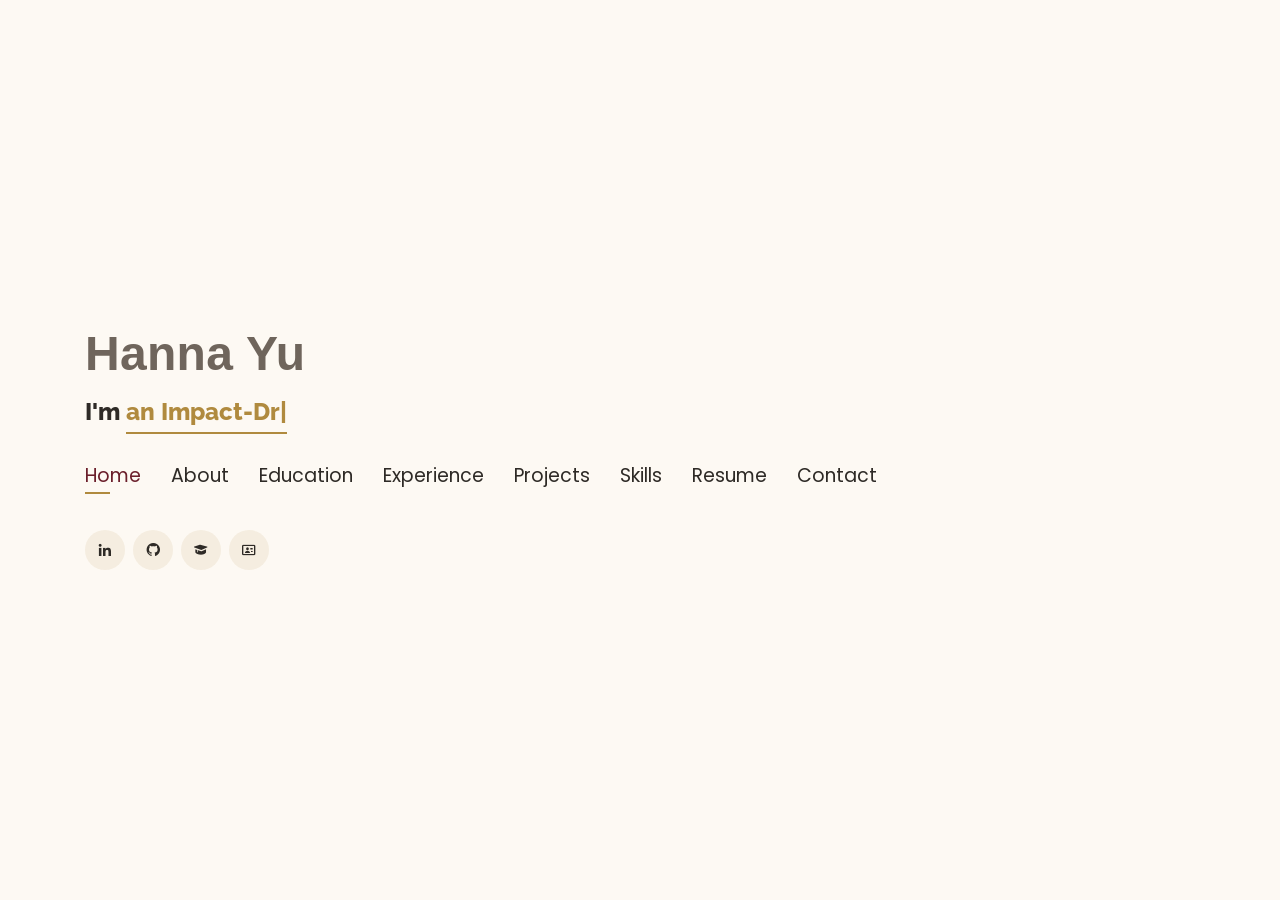
==== commit d3bcb8c0: "initialize" ====
--- a/index.html
+++ b/index.html
@@ -109,16 +109,21 @@
         <div class="col-lg-8 pt-4 pt-lg-0 content" data-aos="fade-left">
           <p>As a passionate social scientist, I am committed to understanding and improving romantic relationships as well as both mental and physical health through better financial management, particularly within family contexts. I thrive on challenging projects that allow me to push boundaries, question non-evidence-based assumptions, and contribute to meaningful advancements in people’s lives and society. With a strong work ethic, I continuously strive to strengthen my research skills and remain at the forefront of the evolving landscape of families and financial well-being. I welcome opportunities to connect and collaborate in shaping a better future through research, education, and community engagement.
           </p>
+          <p style="text-align:left;color:#2E2A26;padding: 0px 10px;">
+            <strong>Awards:</strong> Student/Young Professional Conference Scholarship Award (American Council on Consumer Interests), AFCPE&reg; Outstanding Student Research Paper Award (Association for Financial Counseling &amp; Planning Education), and the Jean W. Bauer Family Economics and Policy Fellowship.
+          </p>
           <div class="row">
             <div class="col-lg-12">
               <ul>
-                <li><i class="icofont-simple-right" style="color: #B08A3E;"></i> <strong>Email:</strong> you00042@umn.edu</li>
-              </ul>
-            </div>
-          </div>
-          <p>
-            I received the <a href="https://www.afcpe.org/membership/awards/student-paper/" style="color:#B08A3E">2023 Outstanding Symposium Student Paper Award</a> from the Association for Financial Counseling and Planning Education and the 2026 Student/Young Professional Conference Scholarship Award from the American Council on Consumer Interests.
-          </p>
+                <li><i class="icofont-simple-right" style="color: #B08A3E;"></i> <strong>Email:</strong> you00042@umn.edu
+                  <a href="https://www.linkedin.com/in/hannayu27/" target="_blank" style="margin-left:10px; color:#B08A3E;"><i class="bx bxl-linkedin"></i></a>
+                  <a href="https://github.com/HannaYuPhD" target="_blank" style="margin-left:8px; color:#B08A3E;"><i class="bx bxl-github"></i></a>
+                  <a href="https://scholar.google.com/citations?user=cBgRVr4AAAAJ&hl=en" target="_blank" style="margin-left:8px; color:#B08A3E;"><i class="bx bxs-graduation"></i></a>
+                  <a href="https://orcid.org/0000-0002-8774-287X" target="_blank" style="margin-left:8px; color:#B08A3E;"><i class="bx bx-id-card"></i></a>
+                </li>
+              </ul>
+            </div>
+          </div>
           
         </div>
       </div>
@@ -147,14 +152,14 @@
         </div>
         <div class="col-lg-3 col-md-4 mt-4 mt-md-0">
           <div class="icon-box">
-            <i class="ri-align-item-left-line" style="color: #e80368;"></i>
-            <h3>Machine Learning</h3>
+            <i class="ri-coins-line" style="color: #e80368;"></i>
+            <h3>Financial Management</h3>
           </div>
         </div>
         <div class="col-lg-3 col-md-4 mt-4 mt-lg-0">
           <div class="icon-box">
-            <i class="ri-layout-horizontal-line" style="color: #1c7d32;"></i>
-            <h3>Mixed Method</h3>
+            <i class="ri-group-2-line" style="color: #1c7d32;"></i>
+            <h3>Childfree</h3>
           </div>
         </div>
         <div class="col-lg-3 col-md-4 mt-4">
@@ -165,19 +170,19 @@
         </div>
         <div class="col-lg-3 col-md-4 mt-4">
           <div class="icon-box">
-            <i class="ri-psychotherapy-line" style="color: #f1081f;"></i>
+            <i class="ri-emotion-happy-line" style="color: #f1081f;"></i>
             <h3>Health</h3>
           </div>
         </div>
         <div class="col-lg-3 col-md-4 mt-4">
           <div class="icon-box">
-            <i class="ri-align-item-left-line" style="color: #47aeff;"></i>
+            <i class="ri-align-left" style="color: #47aeff;"></i>
             <h3>Machine Learning</h3>
           </div>
         </div>
         <div class="col-lg-3 col-md-4 mt-4">
           <div class="icon-box">
-            <i class="ri-layout-horizontal-line" style="color: #ffc107;"></i>
+            <i class="ri-layout-row-line" style="color: #ffc107;"></i>
             <h3>Mixed Method</h3>
           </div>
         </div>
@@ -195,45 +200,49 @@
         <h2>Education</h2>
       </div>
       <div class="row">
-        <div class="col-lg-12" data-aos="fade-up" style="display: inline-block;">
+        <div class="col-lg-12" data-aos="fade-up">
           
-            <div class="col-md-4 mt-4 mt-md-0 icon-box education" data-aos="fade-up" data-aos-delay="100" style="padding:0px 0px;padding-bottom: 5px;display: inline-block;">
+            <div class="col-md-4 mt-4 mt-md-0 icon-box education" data-aos="fade-up" data-aos-delay="100">
               <img src="assets/img/education/UMN.png" class="img-fluid" alt="">
               <!-- <h4 style="text-align:left;"><a href="https://www.asu.edu/" target="_blank" style="color:#B08A3E">Arizona State University</a><br> </h4> -->
-              <p style="text-align:left;color:#2E2A26;padding: 5px 10px;"><em>Master of Science in Computer Science</em></p>
-              <h5 style="text-align:left;padding: 0px 10px;">Jan 2023 - Dec 2023</h5>
+              <p style="text-align:left;color:#2E2A26;padding: 5px 10px;"><em>Ph.D. in Family Social Science</em></p>
+              <p class="education-minor" style="text-align:left;color:#2E2A26;padding: 0px 10px;"><em>&nbsp;</em></p>
+              <h5 style="text-align:left;padding: 0px 10px;">Expected Graduation: May 2027</h5>
               <h6 style="text-align:left;color:#2E2A26;padding: 0px 10px;">Relevant Coursework</h6>
               <ul style="text-align:left;color:#2E2A26;">
-                <li>Cloud Computing</li>
-                <li>Advanced Software Architect</li>
-                <li>Automated Software Engineering</li>
-              </ul>
-            </div>
-            <div class="col-md-4 mt-4 mt-md-0 icon-box education" data-aos="fade-up" data-aos-delay="100" style="padding:0px 0px;padding-bottom: 5px;display: inline-block;">
+                <li>Structural Equation Modeling</li>
+                <li>Machine Learning</li>
+                <li>Programming Fundamentals</li>
+                <li>Teaching in Higher Education</li>
+                <li>Grant Writing for Public Health</li>
+              </ul>
+            </div>
+            <div class="col-md-4 mt-4 mt-md-0 icon-box education" data-aos="fade-up" data-aos-delay="100">
               <img src="assets/img/education/UMN.png" class="img-fluid" alt="">
               <!-- <h4 style="text-align:left;"><a href="https://www.asu.edu/" target="_blank" style="color:#B08A3E">Arizona State University</a><br> </h4> -->
-              <p style="text-align:left;color:#2E2A26;padding: 5px 10px;"><em>Bachelor of Science in Computer Science</em></p>
-              <h5 style="text-align:left;padding: 0px 10px;">Sep 2020 - Dec 2022</h5>
+              <p style="text-align:left;color:#2E2A26;padding: 5px 10px;"><em>M.A. in Family Social Science</em></p>
+              <p class="education-minor" style="text-align:left;color:#2E2A26;padding: 0px 10px;"><em>&nbsp;</em></p>
+              <h5 style="text-align:left;padding: 0px 10px;">Graduation: December 2024</h5>
               <h6 style="text-align:left;color:#2E2A26;padding: 0px 10px;">Relevant Coursework</h6>
               <ul style="text-align:left;color:#2E2A26;">
-                <li>Machine Learning</li>
-                <li>Artificial Intelligence</li>
-                <li>Computer Vision</li>
-              </ul>
-            </div>
-            <div class="col-md-4 mt-4 mt-md-0 icon-box education" data-aos="fade-up" data-aos-delay="100" style="padding:0px 0px;padding-bottom: 5px;display: inline-block;">
-              <img src="assets/img/education/SCC.png" class="img-fluid" alt="">
-              <!-- <h4 style="text-align:left;"><a href="https://ahduni.edu.in/" target="_blank" style="color:#B08A3E">Ahmedabad University</a><br> </h4> -->
-              <p style="text-align:left;color:#2E2A26;padding: 5px 10px;"><em>Associate of Science in Computer Science</em></p>
-              <h5 style="text-align:left;padding: 0px 10px;">Sep 2018 - Jun 2020</h5>
+                <li>Family Financial Counseling</li>
+                <li>Conceptual Frameworks in the Family</li>
+                <li>Qualitative and Quantitative Family Research Methods</li>
+                <li>Family Stress</li>
+                <li>Prevention Science</li>
+              </ul>
+            </div>
+            <div class="col-md-4 mt-4 mt-md-0 icon-box education" data-aos="fade-up" data-aos-delay="100">
+              <img src="assets/img/education/UIUC.png" class="img-fluid" alt="">
+              <p style="text-align:left;color:#2E2A26;padding: 5px 10px;"><em>B.S. in Human Development &amp; Family Studies, with High Honors</em></p>
+              <p class="education-minor" style="text-align:left;color:#2E2A26;padding: 0px 10px;"><em>Minor: Applied Statistics</em></p>
+              <h5 style="text-align:left;padding: 0px 10px;">Graduation: May 2021</h5>
               <h6 style="text-align:left;color:#2E2A26;padding: 0px 10px;">Relevant Coursework</h6>
               <ul style="text-align:left;color:#2E2A26;">
-                <!-- <li>Data Structures &amp; Algorithms</li> -->
-                <li>Data Analysis</li>
-                <!-- <li>Operating Systems</li> -->
-                <li>Foundation Of Algorithms</li>
-                <!-- <li>Computer Vision</li> -->
-                <li>Web Development</li>
+                <li>Close Relationships</li>
+                <li>Family Conflict Management</li>
+                <li>Gender, Relationships &amp; Society</li>
+                <li>Inequality Public Policy &amp; US Families</li>
               </ul>
             </div>
           </div>
@@ -244,86 +253,29 @@
     <div class="portfolio">
     <div class="container">
       <div class="section-title">
-        <h2>Online Certification</h2>
-      </div>
-
-      <div class="row portfolio-container" style="position: relative; height: 437.75px;">
-
-        <div class="col-lg-4 col-md-6 portfolio-item filter-app" style="position: absolute; left: 0px; top: 0px;">
-          <div class="portfolio-wrap">
-            <img src="assets/img/certification/lyft.png" class="img-fluid" alt="">
-            <div class="portfolio-info">
-              <h4>Back-End Engineering Virtual Experience</h4>
-              <div class="portfolio-links">
-                <a href="https://forage-uploads-prod.s3.amazonaws.com/completion-certificates/Lyft/xSw9echtixLAoPdsH_Lyft_tsGTEmoKZy6vYS2Nr_1688315230899_completion_certificate.pdf" target="_blank" title="Certificate"><i class="bx bx-link"></i></a>
-              </div>
-            </div>
-          </div>
-        </div>
-
-        <div class="col-lg-4 col-md-6 portfolio-item filter-app" style="position: absolute; left: 0px; top: 0px;">
-          <div class="portfolio-wrap">
-            <img src="assets/img/certification/walmart-global-tech.png" class="img-fluid" alt="">
-            <div class="portfolio-info">
-              <h4>Advanced Software Engineering</h4>
-              <div class="portfolio-links">
-                <a href="https://forage-uploads-prod.s3.amazonaws.com/completion-certificates/Walmart%20USA/oX6f9BbCL9kJDJzfg_Walmart%20USA_tsGTEmoKZy6vYS2Nr_1688313891390_completion_certificate.pdf" target="_blank" title="Certificate"><i class="bx bx-link"></i></a>
-              </div>
-            </div>
-          </div>
-        </div>
-
-        <div class="col-lg-4 col-md-6 portfolio-item filter-app" style="position: absolute; left: 0px; top: 0px;">
-          <div class="portfolio-wrap">
-            <img src="assets/img/certification/aws.png" class="img-fluid" alt="">
-            <div class="portfolio-info">
-              <h4>APAC Solutions Architecture</h4>
-              <div class="portfolio-links">
-                <a href="https://forage-uploads-prod.s3.amazonaws.com/completion-certificates/AWS/kkE9HyeNcw6rwCRGw_AWS%20APAC_tsGTEmoKZy6vYS2Nr_1688233985745_completion_certificate.pdf" target="_blank" title="Certificate"><i class="bx bx-link"></i></a>
-              </div>
-            </div>
-          </div>
-        </div>
-        
-
-        <div class="col-lg-4 col-md-6 portfolio-item filter-app" style="position: absolute; left: 0px; top: 0px;">
-          <div class="portfolio-wrap">
-            <img src="assets/img/certification/jpmorgan_chase_co.png" class="img-fluid" alt="">
-            <div class="portfolio-info">
-              <h4>Software Engineering Virtual Experience</h4>
-              <div class="portfolio-links">
-                <a href="https://insidesherpa.s3.amazonaws.com/completion-certificates/J.P.%20Morgan/R5iK7HMxJGBgaSbvk_JPMorgan%20Chase_tsGTEmoKZy6vYS2Nr_1642269116304_completion_certificate.pdf" target="_blank" title="Certificate"><i class="bx bx-link"></i></a>
-              </div>
-            </div>
-          </div>
-        </div>
-
-        <div class="col-lg-4 col-md-6 portfolio-item filter-app" style="position: absolute; left: 0px; top: 0px;">
-          <div class="portfolio-wrap">
-            <img src="assets/img/certification/freecodecamp.png" class="img-fluid" alt="">
-            <div class="portfolio-info">
-              <h4>Back End Development and APIs</h4>
-              <div class="portfolio-links">
-                <a href="https://freecodecamp.org/certification/fcc7896c9f8-890d-4e76-87fb-065cc7cd8491/back-end-development-and-apis" target="_blank" title="Certificate"><i class="bx bx-link"></i></a>
-              </div>
-            </div>
-          </div>
-        </div>
-
-        <div class="col-lg-4 col-md-6 portfolio-item filter-app" style="position: absolute; left: 0px; top: 0px;">
-          <div class="portfolio-wrap">
-            <img src="assets/img/certification/freecodecamp.png" class="img-fluid" alt="">
-            <div class="portfolio-info">
-              <h4>Responsive Web Design</h4>
-              <div class="portfolio-links">
-                <a href="https://www.freecodecamp.org/certification/fcc7896c9f8-890d-4e76-87fb-065cc7cd8491/responsive-web-design" target="_blank" title="Certificate"><i class="bx bx-link"></i></a>
-              </div>
-            </div>
-          </div>
-        </div>
-
-          
-
+        <h2>Certification</h2>
+      </div>
+
+      <div class="row portfolio-container">
+        <div class="col-lg-4 col-md-6 portfolio-item filter-app">
+          <div class="portfolio-wrap">
+            <img src="assets/img/certification/NCFR_RGB_600_600.webp" class="img-fluid" alt="">
+            <div class="portfolio-info">
+              <h4>Certified Family Life Educator (CFLE)</h4>
+            </div>
+          </div>
+        </div>
+        <div class="col-lg-4 col-md-6 portfolio-item filter-app">
+          <div class="portfolio-wrap">
+            <img src="assets/img/project/Gemini_Generated_Image_wps20zwps20zwps2.png" class="img-fluid" alt="">
+            <div class="portfolio-info">
+              <h4>Supervised Machine Learning: Regression and Classification</h4>
+              <div class="portfolio-links">
+                <a href="https://coursera.org/share/b11c21c61a7710c91aec2e0c3026095e" target="_blank" title="Certificate"><i class="bx bx-link"></i></a>
+              </div>
+            </div>
+          </div>
+        </div>
       </div>
     </div>
     </div>
@@ -343,98 +295,85 @@
       <div class="row">
           <div class="col-lg-12" data-aos="fade-up">
             <div class="col-md-12 mt-4 mt-md-0 icon-box" data-aos="fade-up" data-aos-delay="100">
-              <h4 style="text-align:left;"><a href="https://www.code42.com/" style="color:#B08A3E">Code42</a><br> </h4>
+              <h4 style="text-align:left;color:#B08A3E;">University of Minnesota</h4>
               <h5 style="text-align: left;">
-                Minneapolis, MN
-                <span style="float: right;"> May 2022 – Present </span>
+                <strong>Graduate Research Assistant</strong>
+                <span style="float: right;">Aug 2022 - Present</span>
               </h5>
-              <p style="text-align:left;color:#2E2A26"><em> Software Engineer Intern </em></p>
+              <p style="text-align:left;color:#2E2A26"><em>Primary Supervisor: Virginia Solis Zuiker, Ph.D.</em></p>
               <ul style="text-align:left;">
-                <li>Developed Test42 (test automation framework) with Angular, TypeScript, C#, Java, .NET, MongoDB, Kotlin.
-                  Implemented advanced search, Bitbucket integration for test updates, and AWS integration for VM management.</li>
-                <li>Devised a script to migrate secrets provider system to a new privileged access management solution, reducing
-                  manual labor by 5 days and saving the company over $40,000 in annual licensing costs.</li>
-                <li>Reduced user-reported bugs by 60% through identifying and resolving root causes in Test42, resulting in a more
-                  stable and reliable testing framework.</li>
-                <li>Boosted test coverage to 91% and optimized regression testing, reducing duration from 2 to <1 hour. Automated
-                  the build, testing, and deployment process with Jenkins CI/CD pipelines to be faster, and more efficient.</li>
-              </ul>
-            </div>
+                <li>Modeled financial well-being variables using multivariate regression to identify key predictors and practical implications.</li>
+                <li>Contributed to 5 peer-reviewed manuscripts by drafting methods, results, implications, and literature review sections.</li>
+                <li>Refined survey instruments and developed 3 detailed codebooks to improve consistency and reproducibility.</li>
+                <li>Designed and distributed recruitment materials that supported enrollment of 401 participants.</li>
+              </ul>
+              <p style="text-align:left;color:#2E2A26"><em>Other Supervisor: Tai Mendenhall, Ph.D. (Aug 2024 - May 2025)</em></p>
+              <ul style="text-align:left;">
+                <li>Contributed to the Family Education Diabetes Series and the Family, Systems, &amp; Health brief report.</li>
+                <li>Collected and tracked blood pressure, blood glucose, and weight data for community-facing health initiatives.</li>
+                <li>Coded integrated health care literature by theme to support evidence synthesis and reporting.</li>
+              </ul>
+            </div>
+
             <div class="col-md-12 mt-4 mt-md-0 icon-box" data-aos="fade-up" data-aos-delay="100">
-              <h4 style="text-align:left;"><a href="https://twin-cities.umn.edu" style="color:#B08A3E">Sanjai Rayadurgam’s Research Lab</a><br> </h4>
+              <h4 style="text-align:left;color:#B08A3E;">University of Minnesota</h4>
               <h5 style="text-align: left;">
-                Minneapolis, MN
-                <span style="float: right;"> May 2023 – Present </span>
+                <strong>Graduate Teaching Assistant</strong>
+                <span style="float: right;">Spring 2024, Fall 2025, Spring 2026</span>
               </h5>
-              <p style="text-align:left;color:#2E2A26"><em> Research Assistant </em></p>
+              <p style="text-align:left;color:#2E2A26"><em>Course: FSOS 3101 - Personal and Family Finances | Supervisor: Virginia Solis Zuiker, Ph.D.</em></p>
               <ul style="text-align:left;">
-                <li>Making machine learning safer by developing a methodology for testing machine learning models by modeling environments and generating novel, out-of-distribution inputs to facilitate falsification.</li>
-              </ul>
-            </div>
-              <div class="col-md-12 mt-4 mt-md-0 icon-box" data-aos="fade-up" data-aos-delay="100">
-                <h4 style="text-align:left;"><a href="https://twin-cities.umn.edu" style="color:#B08A3E">Maria Gini’s Research Lab</a><br> </h4>
-                <h5 style="text-align: left;">
-                  Minneapolis, MN
-                  <span style="float: right;"> October 2021 – December 2022 </span>
-                </h5>
-                <p style="text-align:left;color:#2E2A26"><em> Research Assistant </em></p>
-                <ul style="text-align:left;">
-                  <li>Conducted testing with 20 users to evaluate the effectiveness of a computer vision software system with text analysis to aid the visually impaired in retrieving information from cylindrical surfaces, such as medication bottles.</li>
-                  <li>Boosted information retrieval and analysis accuracy by 25% with OpenCV and NLTK in Python</li>
-                </ul>
-              </div>
-              <div class="col-md-12 mt-4 mt-md-0 icon-box" data-aos="fade-up" data-aos-delay="100">
-                <h4 style="text-align:left;"><a href="https://it.umn.edu/experts-communities/office-information-technology-organization" style="color:#B08A3E">Office of Information Technology – University of Minnesota</a><br> </h4>
-                <h5 style="text-align: left;">
-                  Minneapolis, MN
-                  <span style="float: right;"> November 2020 to May 2022 </span>
-                </h5>
-                <p style="text-align:left;color:#2E2A26"><em>IT Support Specialist</em></p>
-                <ul style="text-align:left;">
-                  <li>Provided phones, email, chats and in person hardware/software support for students, faculty, and staff members.</li>
-                  <li>Collaborated with specialized tier 2 teams developing knowledge base to improve user experience.</li>
-                  <li>Developed skills along with support tools, such as ServiceNow, TeamDynamix, Bomgar, Google Apps, NTS
-                    Gateway, and Cisco AnyConnect Secure Mobility Client.</li>
-                </ul>
-              </div>
-              <div class="col-md-12 mt-4 mt-md-0 icon-box" data-aos="fade-up" data-aos-delay="100">
-                <h4 style="text-align:left;"><a href="https://umnsvp.org" style="color:#B08A3E">Solar Vehicle Project</a><br> </h4>
-                <h5 style="text-align: left;">
-                  Minneapolis, MN
-                  <span style="float: right;"> September 2021 – May 2022 </span>
-                </h5>
-                <p style="text-align:left;color:#2E2A26"><em>Electrical Team Member</em></p>
-                <ul style="text-align:left;">
-                  <li>Works closely with mechanical, aerodynamic and solar array team to develop telemetry system for solar cruiser.</li>
-                  <li>Utilized ANSYS to perform finite element analysis (FEA) and successfully validated the chassis and roll cage,
-                    ensuring they can withstand simulated loads up to 125% of the competition standards’ requirements.</li>
-                  <li>Performed unit and integration testing to diagnose, predict and detect anomalies in battery health.</li>
-                </ul>
-              </div>
-              <div class="col-md-12 mt-4 mt-md-0 icon-box" data-aos="fade-up" data-aos-delay="100">
-                <h4 style="text-align:left;"><a href="https://seattlecentral.edu" target="_blank" style="color:#B08A3E">Seattle Central College Computer Science & Engineering Club</a><br> </h4>
-                <h5 style="text-align: left;">
-                  Seattle, WA
-                  <span style="float: right;"> November 2018 – June 2020 </span>
-                </h5>
-                <p style="text-align:left;color:#2E2A26"><em>System Admin Officer</em></p>
-                <ul style="text-align:left;">
-                  <li>Organized and hosted monthly events to teach practical UNIX skills such as git revision control, file system, Python for shell scripts for over 20 club members.</li>
-                  <li>Evaluated and revised lesson plans, course content to facilitate and moderate classroom discussions.</li>
-                </ul>
-              </div>
-              <div class="col-md-12 mt-4 mt-md-0 icon-box" data-aos="fade-up" data-aos-delay="100">
-                <h4 style="text-align:left;"><a href="http://www.ufscps.org" target="_blank" style="color:#B08A3E">Urban Financial Services Coalition – Puget Sound</a><br> </h4>
-                <h5 style="text-align: left;">
-                  Seattle, WA
-                  <span style="float: right;"> September 2019 – December 2019 </span>
-                </h5>
-                <p style="text-align:left;color:#2E2A26"><em>Social Media Director</em></p>
-                <ul style="text-align:left;">
-                  <li>Collaborated closely with web developer team to design, manage organization website.</li>
-                  <li>Increased website traffic by 23% through building models to track and analyze social media presence.</li>
-                  <li>Set up and manage ads on the main website and social media sites.</li>
-                </ul>
+                <li>Maintained a 48-hour response time for student communication and grading across a class of 95 students.</li>
+              </ul>
+            </div>
+
+            <div class="col-md-12 mt-4 mt-md-0 icon-box" data-aos="fade-up" data-aos-delay="100">
+              <h4 style="text-align:left;color:#B08A3E;">University of Minnesota</h4>
+              <h5 style="text-align: left;">
+                <strong>Independent Instructor</strong>
+                <span style="float: right;">Summer 2025; Summer 2026 (Scheduled)</span>
+              </h5>
+              <p style="text-align:left;color:#2E2A26"><em>Course: FSOS 1301 - Cash or Credit: You Need to Know | Supervisor: Cynthia Meyer, Ph.D.</em></p>
+              <ul style="text-align:left;">
+                <li>Taught a fully remote, asynchronous undergraduate course focused on credit card literacy for 16 students.</li>
+                <li>Hosted up to 3 live meetings to foster belonging, participation, and an inclusive learning environment.</li>
+                <li>Achieved a 100% recommendation rate and a 5.44/6 overall student satisfaction rating.</li>
+              </ul>
+            </div>
+
+            <div class="col-md-12 mt-4 mt-md-0 icon-box" data-aos="fade-up" data-aos-delay="100">
+              <h4 style="text-align:left;color:#B08A3E;">University of Minnesota</h4>
+              <h5 style="text-align: left;">
+                <strong>The Council of Graduate Students - Director of Finance</strong>
+                <span style="float: right;">Aug 2024 - Apr 2025</span>
+              </h5>
+              <ul style="text-align:left;">
+                <li>Oversaw a $166K budget, optimizing allocations and financial tracking for grants and stipends.</li>
+                <li>Assisted domestic and international students with Form 1099-NEC tax filing questions and processes.</li>
+              </ul>
+            </div>
+
+            <div class="col-md-12 mt-4 mt-md-0 icon-box" data-aos="fade-up" data-aos-delay="100">
+              <h4 style="text-align:left;color:#B08A3E;">College of Education and Human Development</h4>
+              <h5 style="text-align: left;">
+                <strong>Graduate and Professional Students in CEHD (GradSEHD) - Treasurer</strong>
+                <span style="float: right;">Oct 2022 - Jun 2024</span>
+              </h5>
+              <ul style="text-align:left;">
+                <li>Led the transition of GradSEHD from a registered student group to an official Campus Life Program (CLP), coordinating with Dean Rodriguez through policy, bylaws, and funding requirements.</li>
+                <li>Secured official CLP status and unlocked $25,220 in funding for the organization.</li>
+                <li>Directed those resources toward community-building initiatives and reinstated $6,500 in professional development grants for graduate students.</li>
+              </ul>
+            </div>
+
+            <div class="col-md-12 mt-4 mt-md-0 icon-box" data-aos="fade-up" data-aos-delay="100">
+              <h4 style="text-align:left;color:#B08A3E;">Guest Speaker</h4>
+              <ul style="text-align:left;">
+                <li><strong>FSOS 4153 Family Financial Counseling</strong> (Apr 2025): Digital Financial Literacy.</li>
+                <li><strong>FSOS 4153 Family Financial Counseling</strong> (Feb 2024, 2025; Mar 2026): Money scripts: internal beliefs that influence spending.</li>
+                <li><strong>CEHD International Initiatives</strong> (Nov 2025): Financial Literacy Workshop, "Think Before You Spend: Smart Money Tips for Students."</li>
+                <li><strong>CPSY 4347 Child Psychology Capstone</strong> (Mar 2025): Junior Achievement Financial Literacy Program.</li>
+              </ul>
             </div>
           </div>
         </div>
@@ -460,15 +399,37 @@
         <div class="col-lg-12 d-flex justify-content-center">
           <ul id="portfolio-flters">
             <li data-filter="*" class="filter-active">All</li>
-            <li data-filter=".filter-app">Web-App</li>
-            <li data-filter=".filter-project">Project</li>
+            <li data-filter=".filter-app">Teaching</li>
+            <li data-filter=".filter-project">Research</li>
           </ul>
         </div>
       </div>
 
       <div class="row portfolio-container">
-
-        <div class="col-lg-4 col-md-6 portfolio-item filter-project filter-app">
+        <div class="col-lg-4 col-md-6 portfolio-item filter-app">
+          <center><h4>AI Literacy and Critical Thinking in Financial Decision-Making</h4></center>
+          <div class="portfolio-wrap">
+            <img src="assets/img/project/Gemini_Generated_Image_wps20zwps20zwps2.png" class="img-fluid" alt="">
+            <div class="portfolio-info">
+              <div class="portfolio-links">
+                <a href="projects/ai-literacy-financial-decision-making.html" data-gall="portfolioDetailsGallery" data-vbtype="iframe" class="venobox" title="Project Details"><i class="bx bx-info-circle"></i></a>
+              </div>
+            </div>
+          </div>
+        </div>
+        <div class="col-lg-4 col-md-6 portfolio-item filter-app">
+          <center><h4>Digital Financial Literacy</h4></center>
+          <div class="portfolio-wrap">
+            <img src="assets/img/project/Gemini_Generated_Image_50rnbv50rnbv50rn.png" class="img-fluid" alt="">
+            <div class="portfolio-info">
+              <div class="portfolio-links">
+                <a href="projects/digital-financial-literacy.html" data-gall="portfolioDetailsGallery" data-vbtype="iframe" class="venobox" title="Project Details"><i class="bx bx-info-circle"></i></a>
+              </div>
+            </div>
+          </div>
+        </div>
+
+        <div class="col-lg-4 col-md-6 portfolio-item filter-project">
           <center><h4>Automated Chat Support</h4></center>
           <div class="portfolio-wrap">
             <img src="assets/img/project/chatbot.jpg" class="img-fluid" alt="">
@@ -520,7 +481,7 @@
           </div>
         </div>
 
-        <div class="col-lg-4 col-md-6 portfolio-item filter-app">
+        <div class="col-lg-4 col-md-6 portfolio-item filter-project">
           <center><h4>Excercise Tracker</h4></center>
           <div class="portfolio-wrap">
             <img src="assets/img/project/excercisetracker.jpg" class="img-fluid" alt="">
@@ -769,7 +730,12 @@
           <div class="info-box">
             <i class="bx bx-envelope"></i>
             <h3>Email</h3>
-            <p>you00042@umn.edu</p>
+            <p>you00042@umn.edu
+              <a href="https://www.linkedin.com/in/hannayu27/" target="_blank" style="margin-left:10px; color:#B08A3E;"><i class="bx bxl-linkedin"></i></a>
+              <a href="https://github.com/HannaYuPhD" target="_blank" style="margin-left:8px; color:#B08A3E;"><i class="bx bxl-github"></i></a>
+              <a href="https://scholar.google.com/citations?user=cBgRVr4AAAAJ&hl=en" target="_blank" style="margin-left:8px; color:#B08A3E;"><i class="bx bxs-graduation"></i></a>
+              <a href="https://orcid.org/0000-0002-8774-287X" target="_blank" style="margin-left:8px; color:#B08A3E;"><i class="bx bx-id-card"></i></a>
+            </p>
           </div>
         </div>
 
--- a/assets/css/style.css
+++ b/assets/css/style.css
@@ -388,6 +388,16 @@
   color: #B08A3E;
 }
 
+.about-me .row {
+  align-items: flex-start;
+}
+
+.about-me .row > .col-lg-4 img {
+  display: block;
+  max-width: 84%;
+  margin: 0 auto;
+}
+
 .about-me .content ul {
   list-style: none;
   padding: 0;
@@ -405,6 +415,13 @@
 
 .about-me .content p:last-child {
   margin-bottom: 0;
+}
+
+@media (max-width: 992px) {
+  .about-me .row > .col-lg-4 img {
+    max-width: 68%;
+    margin-bottom: 20px;
+  }
 }
 
 /*--------------------------------------------------------------
@@ -662,12 +679,88 @@
 # Services
 --------------------------------------------------------------*/
 .services .education {
+  display: flex;
+  flex-direction: column;
+  justify-content: flex-start;
   text-align: center;
   background: #F4EDE2;
-  padding: 40px 40px;
+  padding: 12px 8px;
   transition: all ease-in-out 0.3s;
-  margin: 10px;
-  width: calc(33% - 20px);
+  margin: 0;
+  width: 100%;
+  min-height: 500px;
+}
+
+.services .education img {
+  display: block;
+  height: 64px;
+  max-width: 85%;
+  width: auto;
+  margin: 0 auto 8px auto;
+  object-fit: contain;
+}
+
+.services .education p {
+  margin: 0 0 4px 0;
+  font-size: 19px;
+  line-height: 1.3;
+  font-family: "Poppins", sans-serif;
+  color: #2E2A26;
+}
+
+.services .education p em {
+  font-style: italic;
+  font-weight: 500;
+}
+
+.services .education .education-minor {
+  min-height: 1.35em;
+}
+
+.services .education h5 {
+  margin: 0 0 6px 0;
+  font-size: 17px;
+  font-weight: 600;
+  color: #6F655C;
+}
+
+.services .education h6 {
+  margin: 0 0 4px 0;
+  font-size: 17px;
+  font-weight: 600;
+  color: #2E2A26;
+}
+
+.services .education ul {
+  margin: 0;
+  padding-left: 22px;
+  font-size: 17px;
+  line-height: 1.35;
+}
+
+#education .row > .col-lg-12 {
+  display: flex;
+  flex-wrap: nowrap;
+  align-items: stretch;
+  gap: 8px;
+}
+
+#education .row > .col-lg-12 > .education {
+  flex: 1 1 0;
+  max-width: calc((100% - 16px) / 3);
+  height: auto;
+}
+
+@media (max-width: 991.98px) {
+  #education .row > .col-lg-12 {
+    flex-wrap: wrap;
+    gap: 0;
+  }
+  #education .row > .col-lg-12 > .education {
+    max-width: 100%;
+    margin: 10px 0;
+    min-height: 0;
+  }
 }
 
 
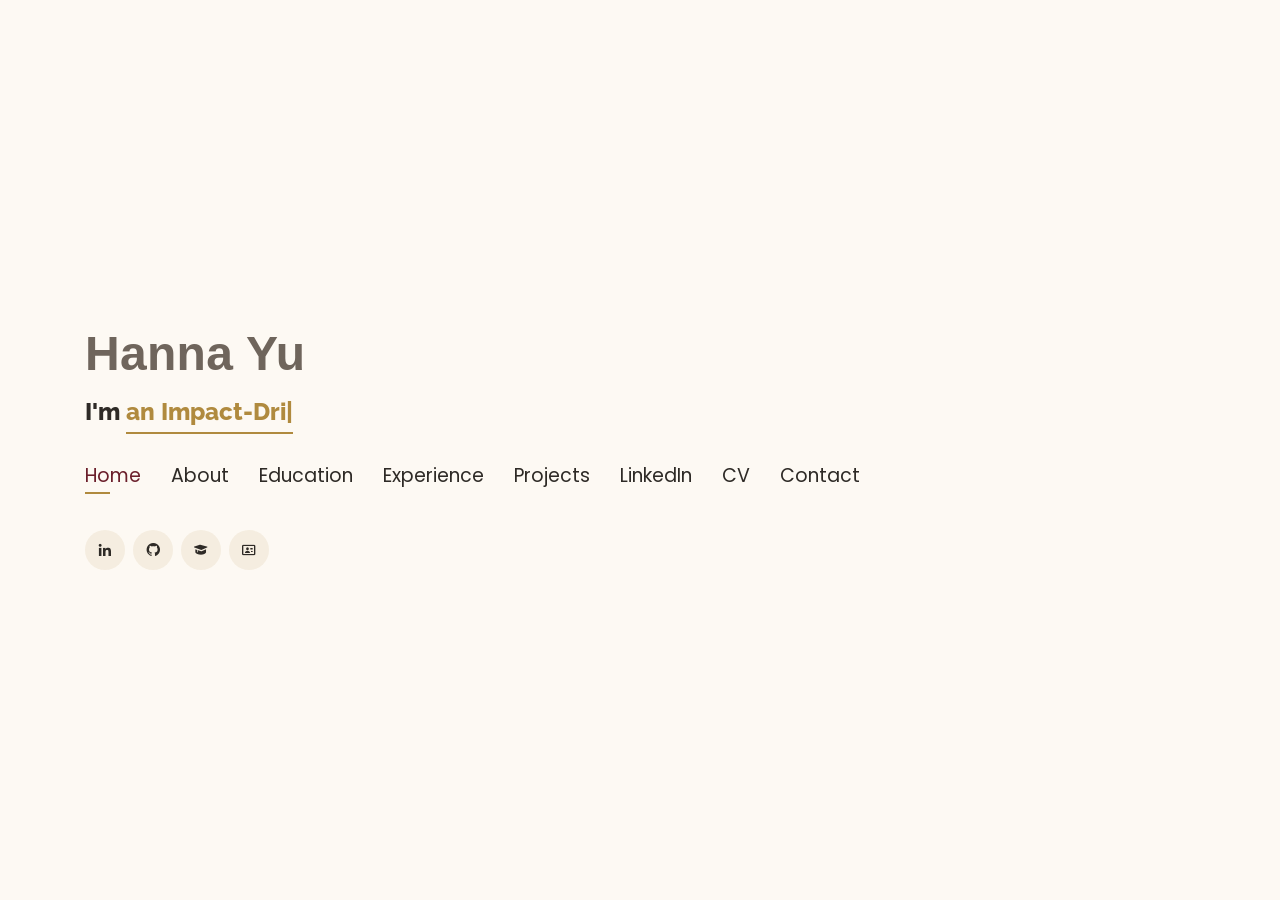
==== commit aeba6197: "Update homepage content and certifications" ====
--- a/index.html
+++ b/index.html
@@ -73,8 +73,8 @@
           <li><a href="#experience"> <span>Experience</span></a></li>
 <!--          <li><a href="#projects"> <span>Projects</span></a></li>-->
           <li><a href="#portfolio"> <span>Projects</span></a></li>
-          <li><a href="#skills"> <span>Skills</span></a></li>
-          <li><a href="https://drive.google.com/file/d/1IRcpzn6WTtfj0e_5iJBdq859ijrA3MYP/view?usp=sharing" target="_blank"> <span>Resume</span></a></li>
+          <li><a href="https://www.linkedin.com/in/hannayu27/recent-activity/all/" target="_blank"> <span>LinkedIn</span></a></li>
+          <li><a href="https://drive.google.com/file/d/1y6j5IKrDhYUg4IS5vN_iqs0LlaGAsV7i/view?usp=sharing" target="_blank"> <span>CV</span></a></li>
           <!-- <li><a href="#links"> <span>Resume & Links</span></a></li> -->
           <li><a href="#contacts"> <span>Contact</span></a></li>
 
@@ -189,6 +189,58 @@
       </div>
 
     </div><!-- End Interests -->
+
+    <!-- ======= Publications ======= -->
+    <div class="interests container">
+      <div class="section-title">
+        <h2>Publications</h2>
+      </div>
+
+      <div class="row">
+        <div class="col-lg-12 content">
+          <p style="text-align:left;color:#2E2A26;padding: 0px 10px;"><strong>Peer-Reviewed Journal Articles</strong></p>
+          <ol style="text-align:left;color:#2E2A26;padding-right: 10px;">
+            <li>Green, L. E., <strong>Yu, H.</strong>, &amp; Zuiker, V. S. (in press; estimated availability Spring 2026). Housing insecurity among college students: It's all about the money. <em>Journal of Family and Consumer Sciences</em>.</li>
+            <li>Qui&ntilde;ones, M. A., Zuiker, V. S., Li, Y., &amp; <strong>Yu, H.</strong> (in press; estimated availability Spring 2026). Differences in financial advice by political affiliation. <em>Journal of Human Sciences and Extension</em>.</li>
+            <li>Faucette, R. N., Grant, S. B., Mendenhall, T., <strong>Yu, H.</strong>, &amp; Macchi, C. R. (2025). Advancing integrated health care through family, systems, and health: A brief report. <em>Families, Systems, &amp; Health, 43</em>(1), 22-26. https://doi.org/10.1037/fsh0000983</li>
+            <li>Li, Y., Zuiker, V. S., Zhou, X., &amp; <strong>Yu, H.</strong> (2025). Navigating financial anxiety: insights into family financial resources during the COVID-19 global pandemic. <em>Journal of Financial Counseling and Planning</em>. https://doi.org/10.1891/JFCP-2024-0036</li>
+          </ol>
+
+          <p style="text-align:left;color:#2E2A26;padding: 0px 10px;"><strong>Books</strong></p>
+          <ol style="text-align:left;color:#2E2A26;padding-right: 10px;">
+            <li>Stramer, A., Svoboda, D., &amp; <strong>Yu, H.</strong> (2025). Intimate partner violence. In T. Mendenhall, E. Plowman, L. Trump, &amp; P. Dysart (Eds.), <em>Intimate relationships: Where have we been? Where are we going?</em> (4th ed., pp. TBD). Kendall Hunt Publishing.</li>
+          </ol>
+        </div>
+      </div>
+    </div><!-- End Publications -->
+
+    <!-- ======= Pictures ======= -->
+    <div class="pictures interests container">
+      <div class="section-title">
+        <h2>Pictures</h2>
+      </div>
+
+      <div class="pictures-collage">
+        <figure class="picture-card">
+          <img src="assets/img/hanna-pic/hanna-photo-01.jpg" alt="Hanna portrait photo">
+        </figure>
+        <figure class="picture-card">
+          <img src="assets/img/hanna-pic/hanna-photo-02.png" alt="Hanna candid photo">
+        </figure>
+        <figure class="picture-card">
+          <img src="assets/img/hanna-pic/hanna-photo-03.png" alt="Hanna event photo">
+        </figure>
+        <figure class="picture-card">
+          <img src="assets/img/hanna-pic/hanna-photo-06.jpeg" alt="Hanna group photo">
+        </figure>
+        <figure class="picture-card">
+          <img src="assets/img/hanna-pic/hanna-photo-07.jpeg" alt="Hanna casual photo">
+        </figure>
+        <figure class="picture-card">
+          <img src="assets/img/hanna-pic/hanna-photo-08.jpg" alt="Hanna snapshot">
+        </figure>
+      </div>
+    </div><!-- End Pictures -->
   </section><!-- End About Section -->
 
 
@@ -201,200 +253,180 @@
       </div>
       <div class="row">
         <div class="col-lg-12" data-aos="fade-up">
-          
-            <div class="col-md-4 mt-4 mt-md-0 icon-box education" data-aos="fade-up" data-aos-delay="100">
-              <img src="assets/img/education/UMN.png" class="img-fluid" alt="">
-              <!-- <h4 style="text-align:left;"><a href="https://www.asu.edu/" target="_blank" style="color:#B08A3E">Arizona State University</a><br> </h4> -->
-              <p style="text-align:left;color:#2E2A26;padding: 5px 10px;"><em>Ph.D. in Family Social Science</em></p>
-              <p class="education-minor" style="text-align:left;color:#2E2A26;padding: 0px 10px;"><em>&nbsp;</em></p>
-              <h5 style="text-align:left;padding: 0px 10px;">Expected Graduation: May 2027</h5>
-              <h6 style="text-align:left;color:#2E2A26;padding: 0px 10px;">Relevant Coursework</h6>
-              <ul style="text-align:left;color:#2E2A26;">
-                <li>Structural Equation Modeling</li>
-                <li>Machine Learning</li>
-                <li>Programming Fundamentals</li>
-                <li>Teaching in Higher Education</li>
-                <li>Grant Writing for Public Health</li>
-              </ul>
-            </div>
-            <div class="col-md-4 mt-4 mt-md-0 icon-box education" data-aos="fade-up" data-aos-delay="100">
-              <img src="assets/img/education/UMN.png" class="img-fluid" alt="">
-              <!-- <h4 style="text-align:left;"><a href="https://www.asu.edu/" target="_blank" style="color:#B08A3E">Arizona State University</a><br> </h4> -->
-              <p style="text-align:left;color:#2E2A26;padding: 5px 10px;"><em>M.A. in Family Social Science</em></p>
-              <p class="education-minor" style="text-align:left;color:#2E2A26;padding: 0px 10px;"><em>&nbsp;</em></p>
-              <h5 style="text-align:left;padding: 0px 10px;">Graduation: December 2024</h5>
-              <h6 style="text-align:left;color:#2E2A26;padding: 0px 10px;">Relevant Coursework</h6>
-              <ul style="text-align:left;color:#2E2A26;">
-                <li>Family Financial Counseling</li>
-                <li>Conceptual Frameworks in the Family</li>
-                <li>Qualitative and Quantitative Family Research Methods</li>
-                <li>Family Stress</li>
-                <li>Prevention Science</li>
-              </ul>
-            </div>
-            <div class="col-md-4 mt-4 mt-md-0 icon-box education" data-aos="fade-up" data-aos-delay="100">
-              <img src="assets/img/education/UIUC.png" class="img-fluid" alt="">
-              <p style="text-align:left;color:#2E2A26;padding: 5px 10px;"><em>B.S. in Human Development &amp; Family Studies, with High Honors</em></p>
-              <p class="education-minor" style="text-align:left;color:#2E2A26;padding: 0px 10px;"><em>Minor: Applied Statistics</em></p>
-              <h5 style="text-align:left;padding: 0px 10px;">Graduation: May 2021</h5>
-              <h6 style="text-align:left;color:#2E2A26;padding: 0px 10px;">Relevant Coursework</h6>
-              <ul style="text-align:left;color:#2E2A26;">
-                <li>Close Relationships</li>
-                <li>Family Conflict Management</li>
-                <li>Gender, Relationships &amp; Society</li>
-                <li>Inequality Public Policy &amp; US Families</li>
-              </ul>
-            </div>
-          </div>
-        </div>
-      </div>
-
+          <div class="col-md-4 mt-4 mt-md-0 icon-box education" data-aos="fade-up" data-aos-delay="100">
+            <img src="assets/img/education/UMN.png" class="img-fluid" alt="University of Minnesota">
+            <p style="text-align:left;color:#2E2A26;padding: 5px 10px;"><em>Ph.D. in Family Social Science</em></p>
+            <p class="education-minor" style="text-align:left;color:#2E2A26;padding: 0px 10px;"><em>&nbsp;</em></p>
+            <h5 style="text-align:left;padding: 0px 10px;">Expected Graduation: May 2027</h5>
+            <h6 style="text-align:left;color:#2E2A26;padding: 0px 10px;">Relevant Coursework</h6>
+            <ul style="text-align:left;color:#2E2A26;">
+              <li>Structural Equation Modeling</li>
+              <li>Machine Learning</li>
+              <li>Programming Fundamentals Teaching in Higher Education</li>
+              <li>Grant Writing for Public Health</li>
+            </ul>
+          </div>
+
+          <div class="col-md-4 mt-4 mt-md-0 icon-box education" data-aos="fade-up" data-aos-delay="100">
+            <img src="assets/img/education/UMN.png" class="img-fluid" alt="University of Minnesota">
+            <p style="text-align:left;color:#2E2A26;padding: 5px 10px;"><em>M.A. in Family Social Science</em></p>
+            <p class="education-minor" style="text-align:left;color:#2E2A26;padding: 0px 10px;"><em>&nbsp;</em></p>
+            <h5 style="text-align:left;padding: 0px 10px;">Graduation: December 2024</h5>
+            <h6 style="text-align:left;color:#2E2A26;padding: 0px 10px;">Relevant Coursework</h6>
+            <ul style="text-align:left;color:#2E2A26;">
+              <li>Family Financial Counseling</li>
+              <li>Conceptual Frameworks in the Family</li>
+              <li>Qualitative and Quantitative Family Research Methods</li>
+              <li>Family Stress</li>
+              <li>Prevention Science</li>
+            </ul>
+          </div>
+
+          <div class="col-md-4 mt-4 mt-md-0 icon-box education" data-aos="fade-up" data-aos-delay="100">
+            <img src="assets/img/education/UIUC.png" class="img-fluid" alt="University of Illinois Urbana-Champaign">
+            <p style="text-align:left;color:#2E2A26;padding: 5px 10px;"><em>B.S. in Human Development &amp; Family Studies, with High Honors</em></p>
+            <p style="text-align:left;color:#2E2A26;padding: 0px 10px;"><em>Minor: Applied Statistics</em></p>
+            <h5 style="text-align:left;padding: 0px 10px;">Graduation: May 2021</h5>
+            <h6 style="text-align:left;color:#2E2A26;padding: 0px 10px;">Relevant Coursework</h6>
+            <ul style="text-align:left;color:#2E2A26;">
+              <li>Close Relationships</li>
+              <li>Family Conflict Management</li>
+              <li>Gender, Relationships &amp; Society</li>
+              <li>Inequality Public Policy &amp; US Families</li>
+            </ul>
+          </div>
+        </div>
+      </div>
+    </div>
 
     <div class="portfolio">
-    <div class="container">
-      <div class="section-title">
-        <h2>Certification</h2>
-      </div>
-
-      <div class="row portfolio-container">
-        <div class="col-lg-4 col-md-6 portfolio-item filter-app">
-          <div class="portfolio-wrap">
-            <img src="assets/img/certification/NCFR_RGB_600_600.webp" class="img-fluid" alt="">
-            <div class="portfolio-info">
-              <h4>Certified Family Life Educator (CFLE)</h4>
-            </div>
-          </div>
-        </div>
-        <div class="col-lg-4 col-md-6 portfolio-item filter-app">
-          <div class="portfolio-wrap">
-            <img src="assets/img/project/Gemini_Generated_Image_wps20zwps20zwps2.png" class="img-fluid" alt="">
-            <div class="portfolio-info">
-              <h4>Supervised Machine Learning: Regression and Classification</h4>
-              <div class="portfolio-links">
-                <a href="https://coursera.org/share/b11c21c61a7710c91aec2e0c3026095e" target="_blank" title="Certificate"><i class="bx bx-link"></i></a>
-              </div>
-            </div>
-          </div>
-        </div>
-      </div>
-    </div>
-    </div>
-
+      <div class="container">
+        <div class="section-title">
+          <h2>Certifications</h2>
+        </div>
+        <div class="row portfolio-container">
+          <div class="col-lg-4 col-md-6 portfolio-item certification-card filter-app">
+            <div class="portfolio-wrap">
+              <img src="assets/img/certification/NCFR_RGB_600_600.webp" class="img-fluid" alt="Certified Family Life Educator (CFLE)">
+              <div class="certification-caption">
+                <h4>Certified Family Life Educator (CFLE)</h4>
+              </div>
+            </div>
+          </div>
+          <div class="col-lg-4 col-md-6 portfolio-item certification-card filter-app">
+            <div class="portfolio-wrap">
+              <img src="assets/img/certification/deep learning AI.jpg" class="img-fluid" alt="Supervised Machine Learning: Regression and Classification">
+              <div class="certification-caption">
+                <h4>Supervised Machine Learning: Regression and Classification</h4>
+              </div>
+              <div class="portfolio-info">
+                <div class="portfolio-links">
+                  <a href="https://coursera.org/share/b11c21c61a7710c91aec2e0c3026095e" target="_blank" title="Supervised Machine Learning: Regression and Classification"><i class="bx bx-link"></i></a>
+                </div>
+              </div>
+            </div>
+          </div>
+          <div class="col-lg-4 col-md-6 portfolio-item certification-card filter-app">
+            <div class="portfolio-wrap">
+              <img src="assets/img/certification/Anthropic.png" class="img-fluid" alt="AI Fluency for Educators">
+              <div class="certification-caption">
+                <h4>AI Fluency for Educators</h4>
+              </div>
+            </div>
+          </div>
+        </div>
+      </div>
+    </div>
   </section>
   <!-- End Education Section -->
 
-
-
   <!-- Start Experience Section -->
-
   <section id="experience" class="services">
     <div class="container">
       <div class="section-title">
         <h2>Experience</h2>
       </div>
       <div class="row">
-          <div class="col-lg-12" data-aos="fade-up">
-            <div class="col-md-12 mt-4 mt-md-0 icon-box" data-aos="fade-up" data-aos-delay="100">
-              <h4 style="text-align:left;color:#B08A3E;">University of Minnesota</h4>
-              <h5 style="text-align: left;">
-                <strong>Graduate Research Assistant</strong>
-                <span style="float: right;">Aug 2022 - Present</span>
-              </h5>
-              <p style="text-align:left;color:#2E2A26"><em>Primary Supervisor: Virginia Solis Zuiker, Ph.D.</em></p>
-              <ul style="text-align:left;">
-                <li>Modeled financial well-being variables using multivariate regression to identify key predictors and practical implications.</li>
-                <li>Contributed to 5 peer-reviewed manuscripts by drafting methods, results, implications, and literature review sections.</li>
-                <li>Refined survey instruments and developed 3 detailed codebooks to improve consistency and reproducibility.</li>
-                <li>Designed and distributed recruitment materials that supported enrollment of 401 participants.</li>
-              </ul>
-              <p style="text-align:left;color:#2E2A26"><em>Other Supervisor: Tai Mendenhall, Ph.D. (Aug 2024 - May 2025)</em></p>
-              <ul style="text-align:left;">
-                <li>Contributed to the Family Education Diabetes Series and the Family, Systems, &amp; Health brief report.</li>
-                <li>Collected and tracked blood pressure, blood glucose, and weight data for community-facing health initiatives.</li>
-                <li>Coded integrated health care literature by theme to support evidence synthesis and reporting.</li>
-              </ul>
-            </div>
-
-            <div class="col-md-12 mt-4 mt-md-0 icon-box" data-aos="fade-up" data-aos-delay="100">
-              <h4 style="text-align:left;color:#B08A3E;">University of Minnesota</h4>
-              <h5 style="text-align: left;">
-                <strong>Graduate Teaching Assistant</strong>
-                <span style="float: right;">Spring 2024, Fall 2025, Spring 2026</span>
-              </h5>
-              <p style="text-align:left;color:#2E2A26"><em>Course: FSOS 3101 - Personal and Family Finances | Supervisor: Virginia Solis Zuiker, Ph.D.</em></p>
-              <ul style="text-align:left;">
-                <li>Maintained a 48-hour response time for student communication and grading across a class of 95 students.</li>
-              </ul>
-            </div>
-
-            <div class="col-md-12 mt-4 mt-md-0 icon-box" data-aos="fade-up" data-aos-delay="100">
-              <h4 style="text-align:left;color:#B08A3E;">University of Minnesota</h4>
-              <h5 style="text-align: left;">
-                <strong>Independent Instructor</strong>
-                <span style="float: right;">Summer 2025; Summer 2026 (Scheduled)</span>
-              </h5>
-              <p style="text-align:left;color:#2E2A26"><em>Course: FSOS 1301 - Cash or Credit: You Need to Know | Supervisor: Cynthia Meyer, Ph.D.</em></p>
-              <ul style="text-align:left;">
-                <li>Taught a fully remote, asynchronous undergraduate course focused on credit card literacy for 16 students.</li>
-                <li>Hosted up to 3 live meetings to foster belonging, participation, and an inclusive learning environment.</li>
-                <li>Achieved a 100% recommendation rate and a 5.44/6 overall student satisfaction rating.</li>
-              </ul>
-            </div>
-
-            <div class="col-md-12 mt-4 mt-md-0 icon-box" data-aos="fade-up" data-aos-delay="100">
-              <h4 style="text-align:left;color:#B08A3E;">University of Minnesota</h4>
-              <h5 style="text-align: left;">
-                <strong>The Council of Graduate Students - Director of Finance</strong>
-                <span style="float: right;">Aug 2024 - Apr 2025</span>
-              </h5>
-              <ul style="text-align:left;">
-                <li>Oversaw a $166K budget, optimizing allocations and financial tracking for grants and stipends.</li>
-                <li>Assisted domestic and international students with Form 1099-NEC tax filing questions and processes.</li>
-              </ul>
-            </div>
-
-            <div class="col-md-12 mt-4 mt-md-0 icon-box" data-aos="fade-up" data-aos-delay="100">
-              <h4 style="text-align:left;color:#B08A3E;">College of Education and Human Development</h4>
-              <h5 style="text-align: left;">
-                <strong>Graduate and Professional Students in CEHD (GradSEHD) - Treasurer</strong>
-                <span style="float: right;">Oct 2022 - Jun 2024</span>
-              </h5>
-              <ul style="text-align:left;">
-                <li>Led the transition of GradSEHD from a registered student group to an official Campus Life Program (CLP), coordinating with Dean Rodriguez through policy, bylaws, and funding requirements.</li>
-                <li>Secured official CLP status and unlocked $25,220 in funding for the organization.</li>
-                <li>Directed those resources toward community-building initiatives and reinstated $6,500 in professional development grants for graduate students.</li>
-              </ul>
-            </div>
-
-            <div class="col-md-12 mt-4 mt-md-0 icon-box" data-aos="fade-up" data-aos-delay="100">
-              <h4 style="text-align:left;color:#B08A3E;">Guest Speaker</h4>
-              <ul style="text-align:left;">
-                <li><strong>FSOS 4153 Family Financial Counseling</strong> (Apr 2025): Digital Financial Literacy.</li>
-                <li><strong>FSOS 4153 Family Financial Counseling</strong> (Feb 2024, 2025; Mar 2026): Money scripts: internal beliefs that influence spending.</li>
-                <li><strong>CEHD International Initiatives</strong> (Nov 2025): Financial Literacy Workshop, "Think Before You Spend: Smart Money Tips for Students."</li>
-                <li><strong>CPSY 4347 Child Psychology Capstone</strong> (Mar 2025): Junior Achievement Financial Literacy Program.</li>
-              </ul>
-            </div>
-          </div>
-        </div>
+        <div class="col-lg-12" data-aos="fade-up">
+          <div class="col-md-12 mt-4 mt-md-0 icon-box" data-aos="fade-up" data-aos-delay="100">
+            <h4 style="text-align:left;color:#B08A3E;"><strong>Graduate Research Assistant</strong></h4>
+            <h5 style="text-align:left;">University of Minnesota <span style="float:right;">Aug 2022 - Present</span></h5>
+            <p style="text-align:left;color:#2E2A26;"><em>Primary Supervisor: Virginia Solis Zuiker, Ph.D.</em></p>
+            <ul style="text-align:left;">
+              <li>Modeled financial well-being variables using multivariate regression to identify key predictors and practical implications.</li>
+              <li>Contributed to 5 peer-reviewed manuscripts by drafting methods, results, implications, and literature review sections.</li>
+              <li>Refined survey instruments and developed 3 detailed codebooks to improve consistency and reproducibility.</li>
+              <li>Designed and distributed recruitment materials that supported enrollment of 401 participants.</li>
+            </ul>
+            <p style="text-align:left;color:#2E2A26;"><em>Other Supervisor: Tai Mendenhall, Ph.D. <span style="float:right;">Aug 2024 - May 2025</span></em></p>
+            <ul style="text-align:left;">
+              <li>Family education diabetes series.</li>
+              <li>Family, systems, and health brief report.</li>
+              <li>Collected blood pressure, blood glucose, and weight data.</li>
+              <li>Coded an integrated health care literature review by thematic categories.</li>
+            </ul>
+          </div>
+
+          <div class="col-md-12 mt-4 mt-md-0 icon-box" data-aos="fade-up" data-aos-delay="100">
+            <h4 style="text-align:left;color:#B08A3E;"><strong>Graduate Teaching Assistant</strong></h4>
+            <h5 style="text-align:left;">University of Minnesota <span style="float:right;">Spring 2024, Fall 2025, Spring 2026</span></h5>
+            <p style="text-align:left;color:#2E2A26;"><em>Course: FSOS 3101 - Personal and Family Finances | Supervisor: Virginia Solis Zuiker, Ph.D.</em></p>
+            <ul style="text-align:left;">
+              <li>Maintained a 48-hour response time for student communication and grading across a class of 95 students.</li>
+            </ul>
+          </div>
+
+          <div class="col-md-12 mt-4 mt-md-0 icon-box" data-aos="fade-up" data-aos-delay="100">
+            <h4 style="text-align:left;color:#B08A3E;"><strong>Independent Instructor</strong></h4>
+            <h5 style="text-align:left;">University of Minnesota <span style="float:right;">Summer 2025, Summer 2026 (Scheduled)</span></h5>
+            <p style="text-align:left;color:#2E2A26;"><em>Course: FSOS 1301 - Cash or Credit: You Need to Know | Supervisor: Cynthia Meyer, Ph.D.</em></p>
+            <ul style="text-align:left;">
+              <li>Taught a fully remote, asynchronous undergraduate course on credit cards for 16 students.</li>
+              <li>Hosted up to 3 meetings to foster belonging and an inclusive learning environment.</li>
+              <li>Achieved a 100% recommendation rate and a 5.44/6 overall student satisfaction rating.</li>
+            </ul>
+          </div>
+
+          <div class="col-md-12 mt-4 mt-md-0 icon-box" data-aos="fade-up" data-aos-delay="100">
+            <h4 style="text-align:left;color:#B08A3E;"><strong>Guest Speaker</strong></h4>
+            <ul style="text-align:left;">
+              <li>FSOS 4153 Family Financial Counseling (Apr 2025): Digital Financial Literacy.</li>
+              <li>FSOS 4153 Family Financial Counseling (Feb 2024, Feb 2025, Mar 2026): Money scripts: internal beliefs that influence your spending.</li>
+              <li>CEHD International Initiatives (Nov 2025): "Think Before You Spend: Smart Money Tips for Students."</li>
+              <li>CPSY 4347: Child Psychology Capstone (Mar 2025): "Junior Achievement Financial Literacy Program."</li>
+            </ul>
+          </div>
+
+          <div class="col-md-12 mt-4 mt-md-0 icon-box" data-aos="fade-up" data-aos-delay="100">
+            <h4 style="text-align:left;color:#B08A3E;"><strong>Treasurer</strong></h4>
+            <h5 style="text-align:left;">Graduate and Professional Students in CEHD (GradSEHD) <span style="float:right;">Oct 2022 - Jun 2024</span></h5>
+            <ul style="text-align:left;">
+              <li>Led GradSEHD's transition from a registered student group to an official Campus Life Program (CLP).</li>
+              <li>Coordinated with Dean Rodriguez to secure CLP status and unlock $25,220 in organizational funding.</li>
+              <li>Reinstated $6,500 in professional development grants for graduate students.</li>
+            </ul>
+          </div>
+
+          <div class="col-md-12 mt-4 mt-md-0 icon-box" data-aos="fade-up" data-aos-delay="100">
+            <h4 style="text-align:left;color:#B08A3E;"><strong>Director of Finance</strong></h4>
+            <h5 style="text-align:left;">University of Minnesota, The Council of Graduate Students <span style="float:right;">Aug 2024 - Apr 2025</span></h5>
+            <ul style="text-align:left;">
+              <li>Oversaw a $166K budget, optimizing allocations and tracking for grants and stipends.</li>
+              <li>Assisted U.S. and international students with Form 1099-NEC tax filing support.</li>
+            </ul>
+          </div>
+        </div>
+      </div>
     </div>
   </section>
-
   <!-- End Experience Section -->
 
-
-
   <!-- Start Project Section -->
-
-  <!-- https://realpython.com-->
-
   <section id="portfolio" class="portfolio">
     <div class="container">
-
       <div class="section-title">
         <h2>Projects</h2>
       </div>
-
       <div class="row">
         <div class="col-lg-12 d-flex justify-content-center">
           <ul id="portfolio-flters">
@@ -404,286 +436,103 @@
           </ul>
         </div>
       </div>
-
       <div class="row portfolio-container">
+        <div class="col-lg-4 col-md-6 portfolio-item filter-app">
+          <center><h4>Digital Financial Literacy</h4></center>
+          <div class="portfolio-wrap">
+            <img src="assets/img/project/Gemini_Generated_Image_50rnbv50rnbv50rn.png" class="img-fluid" alt="">
+            <div class="portfolio-info">
+              <div class="portfolio-links">
+                <a href="projects/digital-financial-literacy.html" data-gall="portfolioDetailsGallery" data-vbtype="iframe" class="venobox" title="Teaching Details"><i class="bx bx-info-circle"></i></a>
+              </div>
+            </div>
+          </div>
+        </div>
+
         <div class="col-lg-4 col-md-6 portfolio-item filter-app">
           <center><h4>AI Literacy and Critical Thinking in Financial Decision-Making</h4></center>
           <div class="portfolio-wrap">
             <img src="assets/img/project/Gemini_Generated_Image_wps20zwps20zwps2.png" class="img-fluid" alt="">
             <div class="portfolio-info">
               <div class="portfolio-links">
-                <a href="projects/ai-literacy-financial-decision-making.html" data-gall="portfolioDetailsGallery" data-vbtype="iframe" class="venobox" title="Project Details"><i class="bx bx-info-circle"></i></a>
-              </div>
-            </div>
-          </div>
-        </div>
-        <div class="col-lg-4 col-md-6 portfolio-item filter-app">
-          <center><h4>Digital Financial Literacy</h4></center>
+                <a href="projects/ai-literacy-financial-decision-making.html" data-gall="portfolioDetailsGallery" data-vbtype="iframe" class="venobox" title="Teaching Details"><i class="bx bx-info-circle"></i></a>
+              </div>
+            </div>
+          </div>
+        </div>
+
+        <div class="col-lg-4 col-md-6 portfolio-item filter-project">
+          <center><h4>Childfree Lifestyle</h4></center>
           <div class="portfolio-wrap">
-            <img src="assets/img/project/Gemini_Generated_Image_50rnbv50rnbv50rn.png" class="img-fluid" alt="">
+            <img src="assets/img/project/Gemini_Generated_Image_ynjnfxynjnfxynjn.png" class="img-fluid" alt="">
             <div class="portfolio-info">
               <div class="portfolio-links">
-                <a href="projects/digital-financial-literacy.html" data-gall="portfolioDetailsGallery" data-vbtype="iframe" class="venobox" title="Project Details"><i class="bx bx-info-circle"></i></a>
+                <a href="projects/childfree-lifestyle.html" data-gall="portfolioDetailsGallery" data-vbtype="iframe" class="venobox" title="Research Details"><i class="bx bx-info-circle"></i></a>
               </div>
             </div>
           </div>
         </div>
 
         <div class="col-lg-4 col-md-6 portfolio-item filter-project">
-          <center><h4>Automated Chat Support</h4></center>
+          <center><h4>Financial Management of College Students</h4></center>
           <div class="portfolio-wrap">
-            <img src="assets/img/project/chatbot.jpg" class="img-fluid" alt="">
-            <div class="portfolio-info">
-              
-              <div class="portfolio-links">
-                <a href="projects/automatedchat.html" data-gall="portfolioDetailsGallery" data-vbtype="iframe" class="venobox" title="Project Details"><i class="bx bx-info-circle"></i></a>
-              </div>
-            </div>
-          </div>
-        </div>
-
-        <div class="col-lg-4 col-md-6 portfolio-item filter-project">
-          <center><h4>Path Finding in Pac-Man AI</h4></center>
-          <div class="portfolio-wrap">
-            <img src="assets/img/project/pacmanai.png" class="img-fluid" alt="">
-            <div class="portfolio-info">
-              
-              <div class="portfolio-links">
-                <a href="projects/pacmanai.html" data-gall="portfolioDetailsGallery" data-vbtype="iframe" class="venobox" title="Project Details"><i class="bx bx-info-circle"></i></a>
-              </div>
-            </div>
-          </div>
-        </div>
-
-        <div class="col-lg-4 col-md-6 portfolio-item filter-project">
-          <center><h4>Stock Price Predictor</h4></center>
-          <div class="portfolio-wrap">
-            <img src="assets/img/project/stockpricepredictor.jpg" class="img-fluid" alt="">
-            <div class="portfolio-info">
-              
-              <div class="portfolio-links">
-                <a href="projects/stockpricepredictor.html" data-gall="portfolioDetailsGallery" data-vbtype="iframe" class="venobox" title="Project Details"><i class="bx bx-info-circle"></i></a>
-              </div>
-            </div>
-          </div>
-        </div>
-
-        <div class="col-lg-4 col-md-6 portfolio-item filter-project">
-          <center><h4>PinPoint</h4></center>
-          <div class="portfolio-wrap">
-            <img src="assets/img/project/pinpoint.jpg" class="img-fluid" alt="">
-            <div class="portfolio-info">
-              
-              <div class="portfolio-links">
-                <a href="projects/pinpoint.html" data-gall="portfolioDetailsGallery" data-vbtype="iframe" class="venobox" title="Project Details"><i class="bx bx-info-circle"></i></a>
-              </div>
-            </div>
-          </div>
-        </div>
-
-        <div class="col-lg-4 col-md-6 portfolio-item filter-project">
-          <center><h4>Excercise Tracker</h4></center>
-          <div class="portfolio-wrap">
-            <img src="assets/img/project/excercisetracker.jpg" class="img-fluid" alt="">
-            <div class="portfolio-info">
-              
-              <div class="portfolio-links">
-                <a href="projects/excercisetracker.html" data-gall="portfolioDetailsGallery" data-vbtype="iframe" class="venobox" title="Project Details"><i class="bx bx-info-circle"></i></a>
-              </div>
-            </div>
-          </div>
-        </div>
-
-        
-
-        <!-- <div class="col-lg-4 col-md-6 portfolio-item filter-app">
-          <center><h4>Twitter Analysis</h4></center>
-          <div class="portfolio-wrap">
-            <img src="assets/img/project/twitteranalysis.jpg" class="img-fluid" alt="">
-            <div class="portfolio-info">
-              
-              <div class="portfolio-links">
-                <a href="projects/twitteranalysis.html" data-gall="portfolioDetailsGallery" data-vbtype="iframe" class="venobox" title="Project Details"><i class="bx bx-info-circle"></i></a>
-              </div>
-            </div>
-          </div>
-        </div> -->
-
-        <!-- <div class="col-lg-4 col-md-6 portfolio-item filter-app">
-          <center><h4>Image recognition as Service</h4></center>
-          <div class="portfolio-wrap">
-            <img src="assets/img/project/iras.jpeg" class="img-fluid" alt="">
-            <div class="portfolio-info">
-              
-              <div class="portfolio-links">
-                <a href="projects/iras.html" data-gall="portfolioDetailsGallery" data-vbtype="iframe" class="venobox" title="Project Details"><i class="bx bx-info-circle"></i></a>
-              </div>
-            </div>
-          </div>
-        </div> -->
-
-        <!-- <div class="col-lg-4 col-md-6 portfolio-item filter-app">
-          <center><h4>Music Streaming Website</h4></center>
-          <div class="portfolio-wrap">
-            <img src="assets/img/project/musicplayer.jpg" class="img-fluid" alt="">
-            <div class="portfolio-info">
-              
-              <div class="portfolio-links">
-                <a href="projects/musicplayer.html" data-gall="portfolioDetailsGallery" data-vbtype="iframe" class="venobox" title="Project Details"><i class="bx bx-info-circle"></i></a>
-              </div>
-            </div>
-          </div>
-        </div> -->
-
-        <!-- <div class="col-lg-4 col-md-6 portfolio-item filter-app">
-          <center><h4>Movie Recommender</h4></center>
-          <div class="portfolio-wrap">
-            <img src="assets/img/project/recommender.jpg" class="img-fluid" alt="">
-            <div class="portfolio-info">
-              
-              <div class="portfolio-links">
-                <a href="projects/recommender.html" data-gall="portfolioDetailsGallery" data-vbtype="iframe" class="venobox" title="Project Details"><i class="bx bx-info-circle"></i></a>
-              </div>
-            </div>
-          </div>
-        </div> -->
-
-        <!-- <div class="col-lg-4 col-md-6 portfolio-item filter-app">
-          <center><h4>To-Do App</h4></center>
-          <div class="portfolio-wrap">
-            <img src="assets/img/project/todo.jpg" class="img-fluid" alt="">
+            <img src="assets/img/project/Gemini_Generated_Image_fbdithfbdithfbdi.png" class="img-fluid" alt="">
             <div class="portfolio-info">
               <div class="portfolio-links">
-                <a href="projects/todo.html" data-gall="portfolioDetailsGallery" data-vbtype="iframe" class="venobox" title="Project Details"><i class="bx bx-info-circle"></i></a>
-              </div>
-            </div>
-          </div>
-        </div> -->
-
-        <!-- <div class="col-lg-4 col-md-6 portfolio-item filter-project">
-          <center><h4>Resume Section Classifier</h4></center>
+                <a href="projects/financial-management-college-students.html" data-gall="portfolioDetailsGallery" data-vbtype="iframe" class="venobox" title="Research Details"><i class="bx bx-info-circle"></i></a>
+              </div>
+            </div>
+          </div>
+        </div>
+
+        <div class="col-lg-4 col-md-6 portfolio-item filter-project">
+          <center><h4>Financial Management and Health</h4></center>
           <div class="portfolio-wrap">
-            <img src="assets/img/project/resume.jpg" class="img-fluid" alt="">
-            <div class="portfolio-info">
-              <h4>Resume Section Classifier</h4>
-              <div class="portfolio-links">
-                <a href="projects/resume.html" data-gall="portfolioDetailsGallery" data-vbtype="iframe" class="venobox" title="Project Details"><i class="bx bx-info-circle"></i></a>
-              </div>
-            </div>
-          </div>
-        </div> -->
-
-        <!-- <div class="col-lg-4 col-md-6 portfolio-item filter-app">
-          <br>
-          <center><h4>Tech Blog</h4></center>
-          <div class="portfolio-wrap">
-            <img src="assets/img/project/blog.jpg" class="img-fluid" alt="">
+            <img src="assets/img/project/Gemini_Generated_Image_s5bmj5s5bmj5s5bm.png" class="img-fluid" alt="">
             <div class="portfolio-info">
               <div class="portfolio-links">
-                <a href="projects/blog.html" data-gall="portfolioDetailsGallery" data-vbtype="iframe" class="venobox" title="Project Details"><i class="bx bx-info-circle"></i></a>
-              </div>
-            </div>
-          </div>
-        </div> -->
-
-        <!-- <div class="col-lg-4 col-md-6 portfolio-item filter-project">
-          <center><h4>Video Description Generator</h4></center>
-          <div class="portfolio-wrap">
-            <img src="assets/img/project/vdg.jpg" class="img-fluid" alt="">
-            <div class="portfolio-info">
-              <div class="portfolio-links">
-                <a href="projects/vdg.html" data-gall="portfolioDetailsGallery" data-vbtype="iframe" class="venobox" title="Project Details"><i class="bx bx-info-circle"></i></a>
-              </div>
-            </div>
-          </div>
-        </div> -->
-
-        <!-- <div class="col-lg-4 col-md-6 portfolio-item filter-app">
-          <center><h4>ML-DL Web-App</h4></center>
-          <div class="portfolio-wrap">
-            <img src="assets/img/project/ml.jpg" class="img-fluid" alt="">
-            <div class="portfolio-info">
-              <div class="portfolio-links">
-                <a href="projects/ml.html" data-gall="portfolioDetailsGallery" data-vbtype="iframe" class="venobox" title="Project Details"><i class="bx bx-info-circle"></i></a>
-              </div>
-            </div>
-          </div>
-        </div> -->
-
-        
-        
-        <!-- <div class="col-lg-4 col-md-6 portfolio-item filter-project">
-          <center><h4>Image Generator</h4></center>
-          <div class="portfolio-wrap">
-            <img src="assets/img/project/gan.jpg" class="img-fluid" alt="">
-            <div class="portfolio-info">
-              <div class="portfolio-links">
-                <a href="projects/gan.html" data-gall="portfolioDetailsGallery" data-vbtype="iframe" class="venobox" title="Project Details"><i class="bx bx-info-circle"></i></a>
-              </div>
-            </div>
-          </div>
-        </div> -->
-        
-
+                <a href="projects/financial-wellbeing-anxiety.html" data-gall="portfolioDetailsGallery" data-vbtype="iframe" class="venobox" title="Research Details"><i class="bx bx-info-circle"></i></a>
+              </div>
+            </div>
+          </div>
+        </div>
       </div>
     </div>
   </section>
-
   <!-- End Project Section -->
 
 
 
-  <!-- Start Skills Section -->
+  <!-- Start Blog Section -->
 
   <section id="skills" class="services">
     <div class="container">
       <div class="section-title">
-        <h2>Skills</h2>
-      </div>
-      <div class="row">
+        <h2>Blog</h2>
+      </div>
+      <div class="row blog-list">
         <div class="col-lg-12" data-aos="fade-up">
-          <div class="col-md-12 mt-4 mt-md-0 icon-box" data-aos="fade-up" data-aos-delay="100" style="background:#F4EDE2">
-            <h4 style="text-align:left;color:#2E2A26">Languages and Databases</h4>
-                <p style="text-align:left;">
-                  <img src="https://www.vectorlogo.zone/logos/python/python-horizontal.svg" alt="vectorlogo.zone" height="50" width="150">
-                  <img src="https://www.vectorlogo.zone/logos/java/java-horizontal.svg" alt="vectorlogo.zone" height="50" width="120">
-                  <img src="https://upload.wikimedia.org/wikipedia/commons/thumb/1/18/ISO_C%2B%2B_Logo.svg/1200px-ISO_C%2B%2B_Logo.svg.png" alt="upload.wikimedia.org" height="60" width="60">
-                  <img src="https://upload.wikimedia.org/wikipedia/commons/thumb/1/18/C_Programming_Language.svg/1200px-C_Programming_Language.svg.png" alt="upload.wikimedia.org" height="60" width="60">
-                  <img src="https://i1.wp.com/www.paragonnamibia.com/wp-content/uploads/2016/03/js-logo.png?ssl=1" alt="i1.wp.com" height="70" width="70">
-                  <img src="https://www.vectorlogo.zone/logos/w3_html5/w3_html5-ar21.svg" alt="vectorlogo.zone">
-                  <img src="https://upload.wikimedia.org/wikipedia/commons/d/d5/CSS3_logo_and_wordmark.svg" alt="upload.wikimedia.org" height="60" width="90">
-                  <img src="https://www.vectorlogo.zone/logos/mysql/mysql-ar21.svg" alt="vectorlogo.zone">
-                  
-                  
-
-                </p>
-            </div>
-            <div class="col-md-12 mt-4 mt-md-0 icon-box" data-aos="lefade-up" data-aos-delay="100" style="background:#F4EDE2">
-              <h4 style="text-align:left;color:#2E2A26">Frameworks</h4>
-                <p style="text-align:left;">
-                  <img src="https://www.vectorlogo.zone/logos/nodejs/nodejs-horizontal.svg" alt="vectorlogo.zone">
-                  <img src="https://www.vectorlogo.zone/logos/tensorflow/tensorflow-ar21.svg" alt="vectorlogo.zone">
-                  <img src="https://www.vectorlogo.zone/logos/pytorch/pytorch-ar21.svg" alt="vectorlogo.zone">
-                  <img src="https://www.vectorlogo.zone/logos/opencv/opencv-ar21.svg" alt="vectorlogo.zone">
-                  <img src="https://upload.wikimedia.org/wikipedia/commons/0/05/Scikit_learn_logo_small.svg" alt="upload.wikimedia.org" width="90" height="70">
-                  <img src="https://logowik.com/content/uploads/images/angular9826.logowik.com.webp" alt="logowik" width="90" height="70">
-              </p>
-          </div>
-          <div class="col-md-12 mt-4 mt-md-0 icon-box" data-aos="lefade-up" data-aos-delay="100" style="background:#F4EDE2">
-              <h4 style="text-align:left;color:#2E2A26">Tools</h4>
-                <p style="text-align:left;">
-                  <img src="https://www.vectorlogo.zone/logos/git-scm/git-scm-ar21.svg" alt="vectorlogo.zone">
-                  <img src="https://www.vectorlogo.zone/logos/jupyter/jupyter-ar21.svg" alt="vectorlogo.zone">
-                  <img src="https://www.vectorlogo.zone/logos/mongodb/mongodb-ar21.svg" alt="vectorlogo.zone">
-                  
-              </p>
-          </div>
+          <article class="icon-box blog-post" data-aos="fade-up" data-aos-delay="100">
+            <p class="blog-date">Latest Post</p>
+            <h4 class="blog-title">Coming Soon</h4>
+            <p class="blog-body">
+              This section is set up as a readable blog feed. Add your post title, date, and full text here.
+            </p>
+          </article>
+
+          <article class="icon-box blog-post" data-aos="fade-up" data-aos-delay="150">
+            <p class="blog-date">Draft</p>
+            <h4 class="blog-title">New Post Template</h4>
+            <p class="blog-body">
+              Replace this with your next blog entry. You can duplicate this card to add more posts.
+            </p>
+          </article>
         </div>
       </div>
     </div>
   </section>
 
-  <!-- End Skills Section -->
+  <!-- End Blog Section -->
 
 
 
@@ -696,14 +545,14 @@
       </div>
       <div class="row">
         <div class="col-md-3 mt-4 mt-md-0 icon-box" data-aos="fade-up" data-aos-delay="100">
-          <a href="https://drive.google.com/file/d/1IRcpzn6WTtfj0e_5iJBdq859ijrA3MYP/view?usp=sharing" target="_blank"><div class="icon"><i class="icofont-page"></i></div></a>
-          <h4 class="title"><a href="https://drive.google.com/file/d/1IRcpzn6WTtfj0e_5iJBdq859ijrA3MYP/view?usp=sharingg" target="_blank">Resume</a></h4>
+          <a href="https://drive.google.com/file/d/1y6j5IKrDhYUg4IS5vN_iqs0LlaGAsV7i/view?usp=sharing" target="_blank"><div class="icon"><i class="icofont-page"></i></div></a>
+          <h4 class="title"><a href="https://drive.google.com/file/d/1y6j5IKrDhYUg4IS5vN_iqs0LlaGAsV7i/view?usp=sharing" target="_blank">Resume</a></h4>
           <p class="description" style="color:#2E2A26;">The link contains downloadable resume</p>
         </div>
         <div class="col-md-3 mt-4 mt-md-0 icon-box" data-aos="fade-up">
-          <a href="https://github.com/ninhktran/LeetCode_Problems" target="_blank"><div class="icon"><i class="icofont-link"></i></div></a>
-          <h4 class="title"><a href="https://github.com/ninhktran/LeetCode_Problems" target="_blank">LeetCode Repository</a></h4>
-          <p class="description" style="color:#2E2A26;"> The github repository contains leetcode problems solution in python.</p>
+          <a href="https://github.com/HannaYuPhD" target="_blank"><div class="icon"><i class="icofont-link"></i></div></a>
+          <h4 class="title"><a href="https://github.com/HannaYuPhD" target="_blank">GitHub Profile</a></h4>
+          <p class="description" style="color:#2E2A26;">Research and teaching related code, materials, and project artifacts.</p>
         </div>
         <!-- <div class="col-md-3 mt-4 mt-md-0 icon-box" data-aos="fade-up" data-aos-delay="100">
           <a href="https://techingenious.herokuapp.com/" target="_blank"><div class="icon"><i class="icofont-page"></i></div></a>
@@ -726,29 +575,20 @@
 
       <div class="row mt-2">
 
-        <div class="col-md-6 mt-4 d-flex align-items-stretch">
+        <div class="col-md-12 mt-4 d-flex align-items-stretch">
           <div class="info-box">
-            <i class="bx bx-envelope"></i>
-            <h3>Email</h3>
-            <p>you00042@umn.edu
-              <a href="https://www.linkedin.com/in/hannayu27/" target="_blank" style="margin-left:10px; color:#B08A3E;"><i class="bx bxl-linkedin"></i></a>
-              <a href="https://github.com/HannaYuPhD" target="_blank" style="margin-left:8px; color:#B08A3E;"><i class="bx bxl-github"></i></a>
-              <a href="https://scholar.google.com/citations?user=cBgRVr4AAAAJ&hl=en" target="_blank" style="margin-left:8px; color:#B08A3E;"><i class="bx bxs-graduation"></i></a>
-              <a href="https://orcid.org/0000-0002-8774-287X" target="_blank" style="margin-left:8px; color:#B08A3E;"><i class="bx bx-id-card"></i></a>
-            </p>
-          </div>
-        </div>
-
-        <div class="col-md-6 mt-4 mt-md-0 d-flex align-items-stretch">
-          <div class="info-box">
-            <i class="bx bx-share-alt"></i>
-            <h3>Social Profiles</h3>
-            <div class="social-links">
-              <a href="https://www.linkedin.com/in/hannayu27/" target="_blank" class="linkedin"><i class="bx bxl-linkedin"></i></a>
-              <a href="https://github.com/HannaYuPhD" target="_blank" class="github"><i class="bx bxl-github"></i></a>
-              <a href="https://scholar.google.com/citations?user=cBgRVr4AAAAJ&hl=en" target="_blank" class="scholar"><i class="bx bxs-graduation"></i></a>
-              <a href="https://orcid.org/0000-0002-8774-287X" target="_blank" class="orcid"><i class="bx bx-id-card"></i></a>
-
+            <div style="display:flex; align-items:center; justify-content:space-between; gap:12px; flex-wrap:wrap;">
+              <div style="display:flex; align-items:center; gap:8px;">
+                <i class="bx bx-envelope" style="font-size:22px; color:#6F655C;"></i>
+                <span style="font-size:20px; font-weight:700; color:#B08A3E;">Email</span>
+              </div>
+              <div style="display:flex; align-items:center; gap:10px; flex-wrap:wrap;">
+                <a href="mailto:you00042@umn.edu" style="color:#2E2A26; font-weight:600; line-height:1.2;">you00042@umn.edu</a>
+                <a href="https://www.linkedin.com/in/hannayu27/" target="_blank" style="color:#B08A3E; line-height:1;"><i class="bx bxl-linkedin"></i></a>
+                <a href="https://github.com/HannaYuPhD" target="_blank" style="color:#B08A3E; line-height:1;"><i class="bx bxl-github"></i></a>
+                <a href="https://scholar.google.com/citations?user=cBgRVr4AAAAJ&hl=en" target="_blank" style="color:#B08A3E; line-height:1;"><i class="bx bxs-graduation"></i></a>
+                <a href="https://orcid.org/0000-0002-8774-287X" target="_blank" style="color:#B08A3E; line-height:1;"><i class="bx bx-id-card"></i></a>
+              </div>
             </div>
           </div>
         </div>
@@ -772,7 +612,7 @@
   <script src="assets/vendor/typed.js/typed.min.js"></script>
   <script type="text/javascript">
     var typed = new Typed('.typing',{
-      strings: ["an Impact-Driven Researcher", "a Student-Centered Educator", "An Advocate for Financial Education and Everyone’s Well-Being"],
+      strings: ["an Impact-Driven Researcher", "a Student-Centered Educator", "an Advocate for Financial Education and Everyone’s Well-Being"],
       loop: true,
       typeSpeed: 65,
       backSpeed: 65
--- a/assets/css/style.css
+++ b/assets/css/style.css
@@ -532,6 +532,53 @@
 }
 
 /*--------------------------------------------------------------
+# Pictures
+--------------------------------------------------------------*/
+.pictures .section-title h2 {
+  font-size: 16px;
+}
+
+.pictures-collage {
+  display: grid;
+  grid-template-columns: repeat(3, minmax(0, 1fr));
+  gap: 16px;
+  align-items: stretch;
+}
+
+.picture-card {
+  margin: 0;
+  overflow: hidden;
+  border-radius: 18px;
+  background: #F4EDE2;
+  box-shadow: 0 10px 24px rgba(111, 101, 92, 0.12);
+  aspect-ratio: 4 / 5;
+}
+
+.picture-card img {
+  display: block;
+  width: 100%;
+  height: 100%;
+  object-fit: cover;
+  transition: transform 0.35s ease;
+}
+
+.picture-card:hover img {
+  transform: scale(1.04);
+}
+
+@media (max-width: 991px) {
+  .pictures-collage {
+    grid-template-columns: repeat(2, minmax(0, 1fr));
+  }
+}
+
+@media (max-width: 576px) {
+  .pictures-collage {
+    grid-template-columns: 1fr;
+  }
+}
+
+/*--------------------------------------------------------------
 # Testimonials
 --------------------------------------------------------------*/
 .testimonials .testimonial-item {
@@ -841,6 +888,38 @@
 
 .services .icon-box:hover h4 a, .services .icon-box:hover p {
   color: #6B1F2B;
+}
+
+/*--------------------------------------------------------------
+# Blog
+--------------------------------------------------------------*/
+.blog-list .blog-post {
+  text-align: left;
+  padding: 24px 28px;
+  margin: 0 0 14px 0;
+}
+
+.blog-list .blog-post .blog-date {
+  margin: 0 0 8px 0;
+  font-size: 14px;
+  font-weight: 600;
+  color: #6F655C;
+  text-transform: uppercase;
+  letter-spacing: 0.6px;
+}
+
+.blog-list .blog-post .blog-title {
+  margin: 0 0 10px 0;
+  color: #2E2A26;
+  font-size: 24px;
+  line-height: 1.3;
+}
+
+.blog-list .blog-post .blog-body {
+  margin: 0;
+  color: #2E2A26;
+  font-size: 17px;
+  line-height: 1.75;
 }
 
 /*--------------------------------------------------------------
@@ -1001,6 +1080,60 @@
   right: 15px;
 }
 
+#education .certification-card .portfolio-wrap {
+  display: flex;
+  flex-direction: column;
+  height: 100%;
+  border-radius: 16px;
+  overflow: hidden;
+  background: #F4EDE2;
+  box-shadow: 0 8px 22px rgba(111, 101, 92, 0.1);
+}
+
+#education .certification-card .portfolio-wrap::before {
+  display: none;
+}
+
+#education .certification-card .portfolio-wrap img {
+  width: 100%;
+  aspect-ratio: 1 / 1;
+  object-fit: contain;
+  background: #fffdf9;
+  padding: 18px;
+}
+
+#education .certification-card .certification-caption {
+  padding: 16px 18px 20px;
+  text-align: center;
+}
+
+#education .certification-card .certification-caption h4 {
+  margin: 0;
+  font-size: 17px;
+  line-height: 1.4;
+  font-weight: 600;
+  color: #2E2A26;
+}
+
+#education .certification-card .portfolio-info {
+  background: rgba(253, 249, 243, 0.84);
+}
+
+#education .certification-card .portfolio-info::before,
+#education .certification-card .portfolio-info::after {
+  display: none;
+}
+
+#education .certification-card .portfolio-links a {
+  background: rgba(176, 138, 62, 0.14);
+  border-radius: 999px;
+  width: 44px;
+  height: 44px;
+  display: inline-flex;
+  align-items: center;
+  justify-content: center;
+}
+
 /*--------------------------------------------------------------
 # Contact
 --------------------------------------------------------------*/
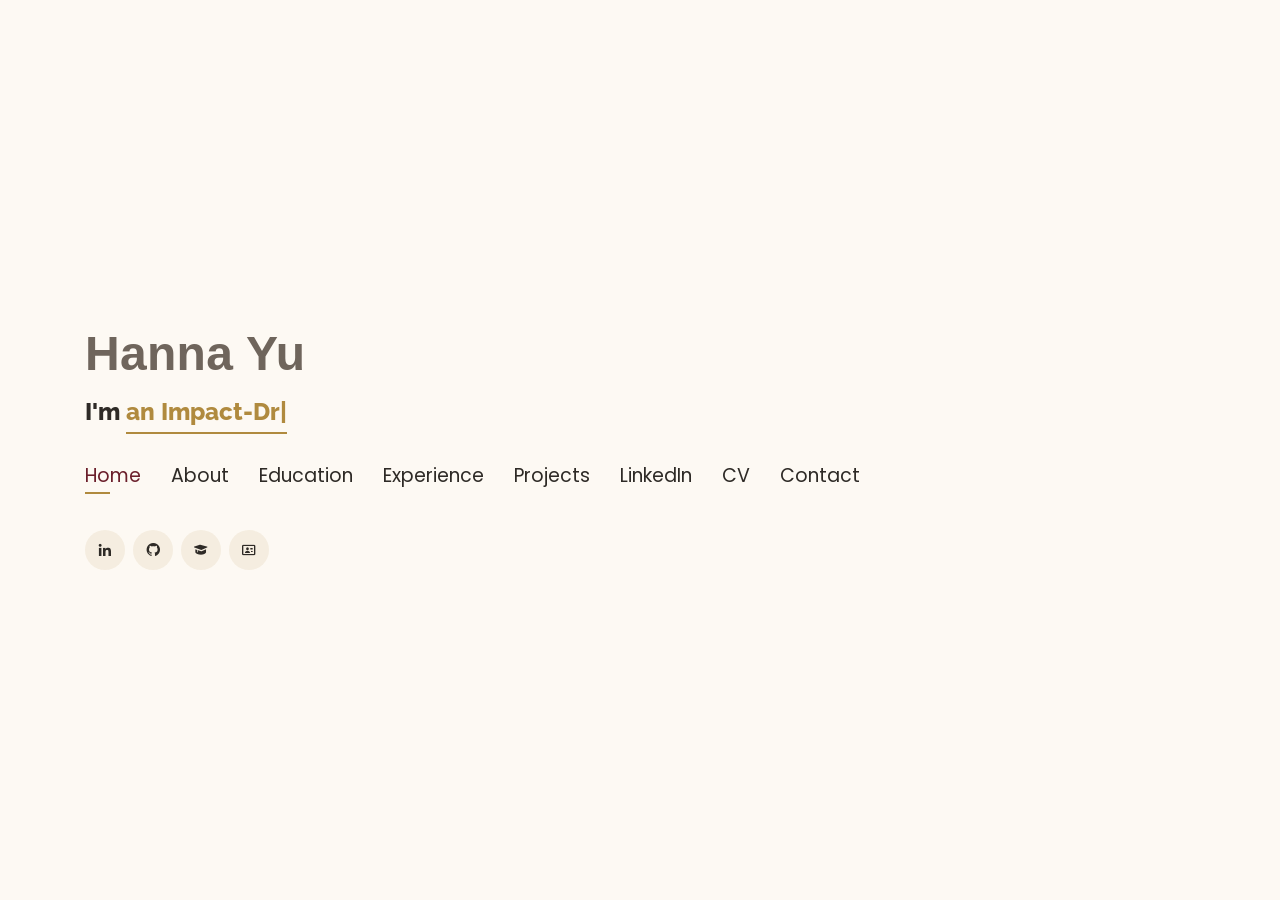
==== commit 830e629b: "Fix mobile navigation visibility" ====
--- a/index.html
+++ b/index.html
@@ -65,7 +65,7 @@
 
       <h1><a href="index.html">Hanna Yu</a></h1>
       <h2 style="color:#2E2A26">I'm <span class="typing" style="color:#B08A3E"></span></h2>
-      <nav class="nav-menu d-none d-lg-block">
+      <nav class="nav-menu">
         <ul>
           <li class="active"><a href="#header"> <span>Home</span></a></li>
           <li><a href="#about"><span>About</span></a></li>
--- a/assets/css/style.css
+++ b/assets/css/style.css
@@ -136,6 +136,29 @@
     display: flex;
     flex-direction: column;
     align-items: center;
+  }
+  .nav-menu {
+    margin-top: 22px;
+    width: 100%;
+  }
+  .nav-menu ul {
+    flex-wrap: wrap;
+    justify-content: center;
+    row-gap: 10px;
+  }
+  .nav-menu li {
+    margin: 0 10px;
+  }
+  .nav-menu li + li {
+    margin-left: 10px;
+  }
+  .nav-menu a {
+    font-size: 16px;
+  }
+  .mobile-nav,
+  .mobile-nav-toggle,
+  .mobile-nav-overly {
+    display: none !important;
   }
 }
 
